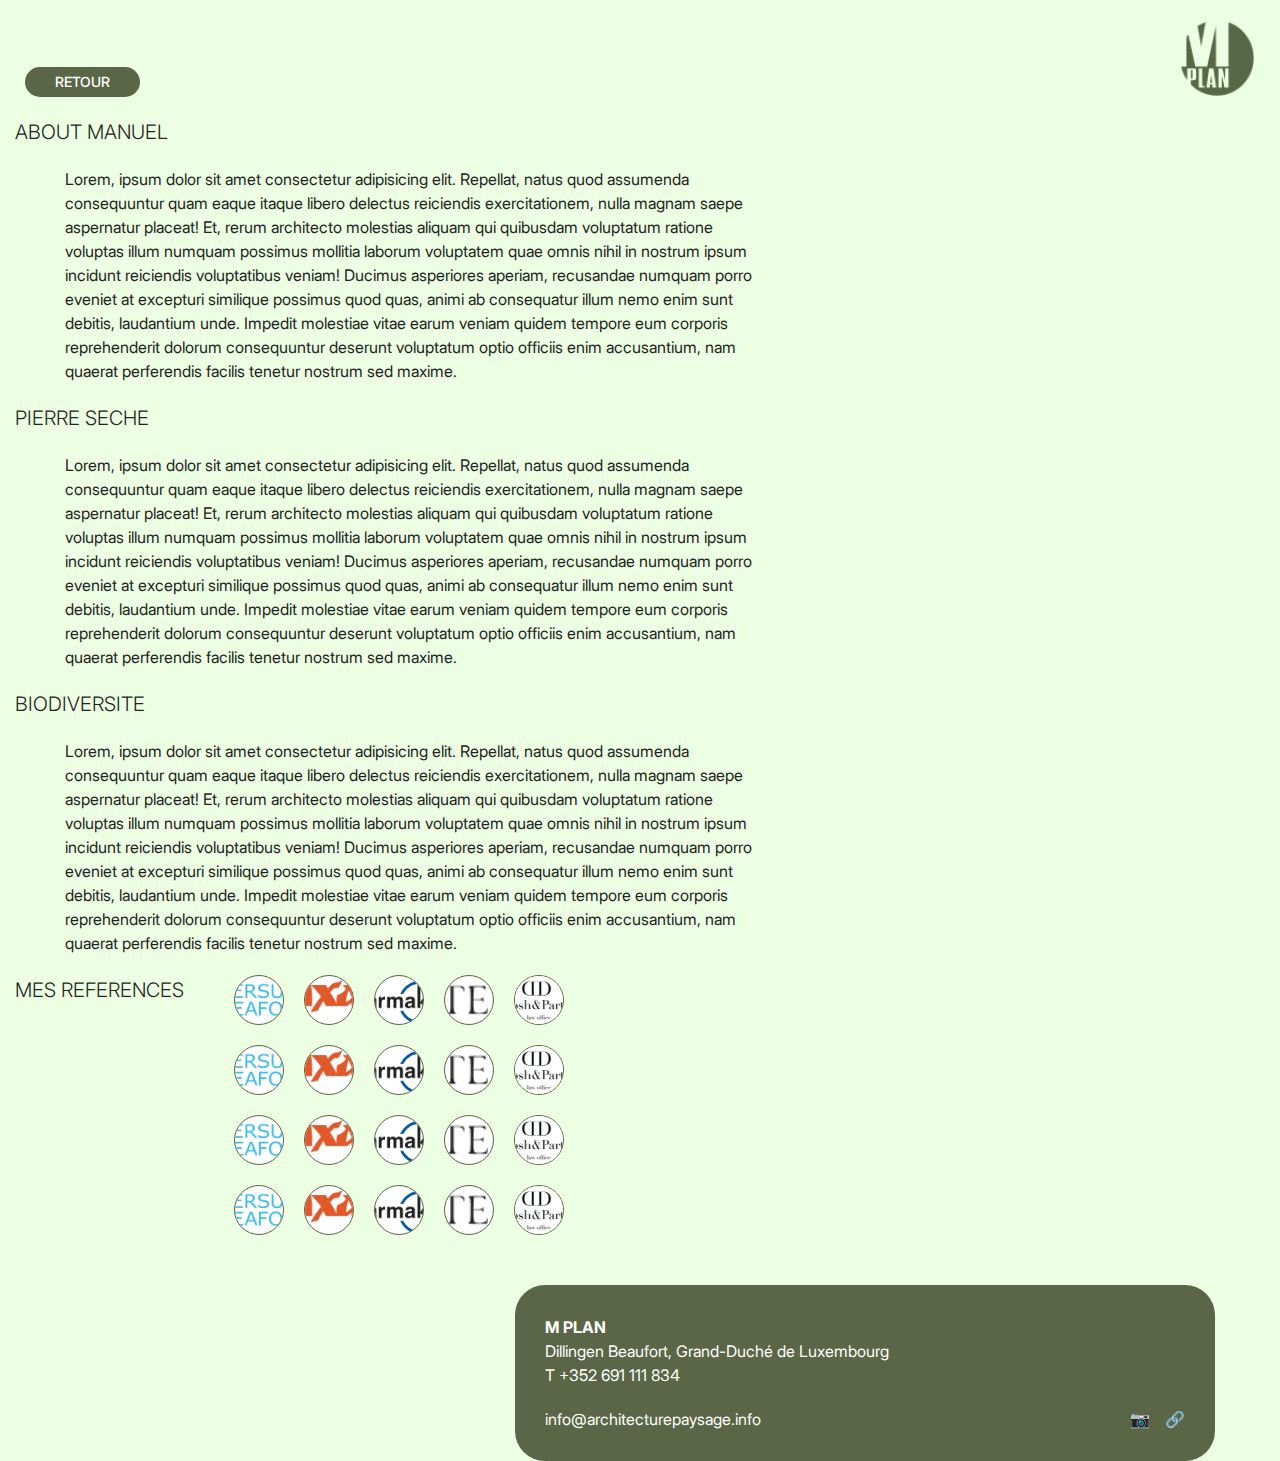
==== about.html @ 2bc6e687 "2" ====
<!doctype html><html lang="en"><head><meta charset="UTF-8"/><meta name="viewport" content="width=device-width,initial-scale=1"/><title>Digital Marketing Agency seoXpert</title><script defer="defer" src="bundle.js"></script><link href="styles.css" rel="stylesheet"></head><body><header class="header"><div class="header__container"><a class="header__main-btn" href="index.html">RETOUR</a><nav class="header-main"><a class="logo" href="index.html"><img class="logo__img lazy-img" src="9e7a9cd1c1fe7a6cdab0.png" alt="logo main" onload='this.classList.add("loaded")'/></a></nav></div></header><main><section class="about"><div class="container"><div class="about__wrapper"><ul class="about__list"><li class="about__list-item"><h2 class="about__title">About Manuel</h2><p class="about__text">Lorem, ipsum dolor sit amet consectetur adipisicing elit. Repellat, natus quod assumenda consequuntur quam eaque itaque libero delectus reiciendis exercitationem, nulla magnam saepe aspernatur placeat! Et, rerum architecto molestias aliquam qui quibusdam voluptatum ratione voluptas illum numquam possimus mollitia laborum voluptatem quae omnis nihil in nostrum ipsum incidunt reiciendis voluptatibus veniam! Ducimus asperiores aperiam, recusandae numquam porro eveniet at excepturi similique possimus quod quas, animi ab consequatur illum nemo enim sunt debitis, laudantium unde. Impedit molestiae vitae earum veniam quidem tempore eum corporis reprehenderit dolorum consequuntur deserunt voluptatum optio officiis enim accusantium, nam quaerat perferendis facilis tenetur nostrum sed maxime.</p></li><li class="about__list-item"><h2 class="about__title">PIERRE SECHE</h2><p class="about__text">Lorem, ipsum dolor sit amet consectetur adipisicing elit. Repellat, natus quod assumenda consequuntur quam eaque itaque libero delectus reiciendis exercitationem, nulla magnam saepe aspernatur placeat! Et, rerum architecto molestias aliquam qui quibusdam voluptatum ratione voluptas illum numquam possimus mollitia laborum voluptatem quae omnis nihil in nostrum ipsum incidunt reiciendis voluptatibus veniam! Ducimus asperiores aperiam, recusandae numquam porro eveniet at excepturi similique possimus quod quas, animi ab consequatur illum nemo enim sunt debitis, laudantium unde. Impedit molestiae vitae earum veniam quidem tempore eum corporis reprehenderit dolorum consequuntur deserunt voluptatum optio officiis enim accusantium, nam quaerat perferendis facilis tenetur nostrum sed maxime.</p></li><li class="about__list-item"><h2 class="about__title">BIODIVERSITE</h2><p class="about__text">Lorem, ipsum dolor sit amet consectetur adipisicing elit. Repellat, natus quod assumenda consequuntur quam eaque itaque libero delectus reiciendis exercitationem, nulla magnam saepe aspernatur placeat! Et, rerum architecto molestias aliquam qui quibusdam voluptatum ratione voluptas illum numquam possimus mollitia laborum voluptatem quae omnis nihil in nostrum ipsum incidunt reiciendis voluptatibus veniam! Ducimus asperiores aperiam, recusandae numquam porro eveniet at excepturi similique possimus quod quas, animi ab consequatur illum nemo enim sunt debitis, laudantium unde. Impedit molestiae vitae earum veniam quidem tempore eum corporis reprehenderit dolorum consequuntur deserunt voluptatum optio officiis enim accusantium, nam quaerat perferendis facilis tenetur nostrum sed maxime.</p></li><li class="about__list-item about__list-item--custom"><h2 class="about__title">Mes REFERENCES</h2><ul class="about__ref-list"><li class="about__ref-item"><a class="about__ref-link" href="#"><img class="about__ref-img" src="545bece63ac65560639d.webp" alt="logo"/></a></li><li class="about__ref-item"><a class="about__ref-link" href="#"><img class="about__ref-img" src="d03b32657acc99d88a1b.webp" alt="logo"/></a></li><li class="about__ref-item"><a class="about__ref-link" href="#"><img class="about__ref-img" src="972ee63d9bf884df0ebb.webp" alt="logo"/></a></li><li class="about__ref-item"><a class="about__ref-link" href="#"><img class="about__ref-img" src="591f6bc7dd138b8aa5ad.webp" alt="logo"/></a></li><li class="about__ref-item"><a class="about__ref-link" href="#"><img class="about__ref-img" src="e2f55192cf59f43eb8de.webp" alt="logo"/></a></li><li class="about__ref-item"><a class="about__ref-link" href="#"><img class="about__ref-img" src="545bece63ac65560639d.webp" alt="logo"/></a></li><li class="about__ref-item"><a class="about__ref-link" href="#"><img class="about__ref-img" src="d03b32657acc99d88a1b.webp" alt="logo"/></a></li><li class="about__ref-item"><a class="about__ref-link" href="#"><img class="about__ref-img" src="972ee63d9bf884df0ebb.webp" alt="logo"/></a></li><li class="about__ref-item"><a class="about__ref-link" href="#"><img class="about__ref-img" src="591f6bc7dd138b8aa5ad.webp" alt="logo"/></a></li><li class="about__ref-item"><a class="about__ref-link" href="#"><img class="about__ref-img" src="e2f55192cf59f43eb8de.webp" alt="logo"/></a></li><li class="about__ref-item"><a class="about__ref-link" href="#"><img class="about__ref-img" src="545bece63ac65560639d.webp" alt="logo"/></a></li><li class="about__ref-item"><a class="about__ref-link" href="#"><img class="about__ref-img" src="d03b32657acc99d88a1b.webp" alt="logo"/></a></li><li class="about__ref-item"><a class="about__ref-link" href="#"><img class="about__ref-img" src="972ee63d9bf884df0ebb.webp" alt="logo"/></a></li><li class="about__ref-item"><a class="about__ref-link" href="#"><img class="about__ref-img" src="591f6bc7dd138b8aa5ad.webp" alt="logo"/></a></li><li class="about__ref-item"><a class="about__ref-link" href="#"><img class="about__ref-img" src="e2f55192cf59f43eb8de.webp" alt="logo"/></a></li><li class="about__ref-item"><a class="about__ref-link" href="#"><img class="about__ref-img" src="545bece63ac65560639d.webp" alt="logo"/></a></li><li class="about__ref-item"><a class="about__ref-link" href="#"><img class="about__ref-img" src="d03b32657acc99d88a1b.webp" alt="logo"/></a></li><li class="about__ref-item"><a class="about__ref-link" href="#"><img class="about__ref-img" src="972ee63d9bf884df0ebb.webp" alt="logo"/></a></li><li class="about__ref-item"><a class="about__ref-link" href="#"><img class="about__ref-img" src="591f6bc7dd138b8aa5ad.webp" alt="logo"/></a></li><li class="about__ref-item"><a class="about__ref-link" href="#"><img class="about__ref-img" src="e2f55192cf59f43eb8de.webp" alt="logo"/></a></li></ul></li></ul><div></div></div></div></section></main><footer class="footer" id="footer"><div class="container"><div class="footer__inner"><div class="footer__container"><div class="footer__info"><strong>M PLAN</strong><br/>Dillingen Beaufort, Grand-Duché de Luxembourg<br/>T +352 691 111 834<br/></div><div class="footer__bottom"><a class="footer__socials-mail" href="mailto:info@architecturepaysage.info">info@architecturepaysage.info</a><div class="footer__socials"><a href="#" target="_blank">&#x1F4F7;</a> <a href="#" target="_blank">&#x1F517;</a></div></div></div></div></div></footer><button id="scrollToTop" class="scroll-top-btn">↑</button></body></html>
---- styles.css ----
@font-face{font-family:"Inter";src:url(1795437a0e3d3d2ba83b.woff2) format("woff2"),url(bc884db9dc6b5b520ba9.woff) format("woff");font-weight:300;font-style:normal;font-display:swap}@font-face{font-family:"Inter";src:url(d062783197f7c0f3075e.woff2) format("woff2"),url(3a61bf4ee62cbae7ac8d.woff) format("woff");font-weight:400;font-style:normal;font-display:swap}@font-face{font-family:"Inter";src:url(37206c4029df2bf6e93e.woff2) format("woff2"),url(2560f5696bba2e4d8eb2.woff) format("woff");font-weight:500;font-style:normal;font-display:swap}@font-face{font-family:"Inter";src:url(5fc4807d0bd98b171100.woff2) format("woff2"),url(d0520e43804cc7306a6a.woff) format("woff");font-weight:600;font-style:normal;font-display:swap}@font-face{font-family:"Inter";src:url(05504fb716e39bee332c.woff2) format("woff2"),url(5d10d29e139b6e0beb6c.woff) format("woff");font-weight:700;font-style:normal;font-display:swap}*{margin:0;padding:0;box-sizing:border-box}button,input,textarea,select{font:inherit}ul,ol{list-style:none}a{text-decoration:none;color:inherit}button,input,textarea,select{outline:none}img{max-width:100%;height:auto;display:block}body{line-height:1.5;-webkit-font-smoothing:antialiased}.header{display:flex;justify-content:center;margin:20px 0;font-weight:500;font-size:20px;line-height:100%;max-width:100vw;z-index:1}.header__container{max-width:100vw;width:100%;margin:0 25px;display:flex;justify-content:space-between;align-items:end}.header__main-btn{background-color:#5a6645;cursor:pointer;border:none;border-radius:15px;padding:5px 30px;height:fit-content;color:#fff;font-size:14px;transition:all .3s}.header__main-btn:hover{background-color:#3a6645}@media(max-width: 1024px){.header{font-size:16px;margin:20px 0}}@media(max-width: 768px){.header{font-size:20px}}.logo{transition:all .3s}.logo:hover{scale:105%}.logo__img{height:77px}@media(max-width: 1024px){.logo__img{height:55px}}.header-main{margin-left:auto;display:flex;justify-content:end}.footer{margin:0 50px}@media(max-width: 1024px){.footer{margin:0 20px}}@media(max-width: 560px){.footer{margin:0}}.footer__inner{width:100%;display:flex;align-items:start;justify-content:end;gap:60px}.footer__logo-main{max-width:80px;border-radius:15px;overflow:hidden}.footer__container{background-color:#5a6645;color:#fff;padding:30px;border-radius:30px;width:100%;max-width:700px;margin-top:50px;display:flex;justify-content:space-between;flex-direction:column;gap:20px}.footer__socials{display:flex;gap:15px}.footer__bottom{display:flex;justify-content:space-between;align-items:center}.footer__socials-mail{color:#fff;transition:all .3s}.footer__socials-mail:hover{color:#fff200}.footer__socials-mail:active{color:rgba(123,93,214,.5647058824)}.hero{position:relative;flex-grow:1;min-height:calc(100dvh - 414px)}.hero__img-wrapper{cursor:pointer;display:flex;max-width:500px;border-radius:25px;overflow:hidden;position:relative}.hero__img-wrapper::after{content:"";position:absolute;width:100%;height:100%;top:0;left:0;opacity:.2;background-color:#5aaf4a;pointer-events:none;transition:all .3s}.hero__img-wrapper--1::after{background-color:red}.hero__img-wrapper--2::after{background-color:blue}.hero__img-wrapper--3::after{background-color:violet}.hero__img-wrapper--4::after{background-color:#ff0}.hero__img-wrapper--5::after{background-color:coral}.hero__img-wrapper--6::after{background-color:blue}.hero__img-wrapper--7::after{background-color:#ff0}.hero__img-wrapper:hover::after{opacity:0}.hero__card-item{display:flex;align-items:center;gap:20px;transition:opacity .3s ease,transform .3s ease}.hero__card-item-visible{z-index:1;opacity:1;transform:scale(1);display:flex;margin-bottom:20px}.hero__card-item-hidden{z-index:-1;opacity:0;height:0;transform:scale(0);pointer-events:none;margin-bottom:0}.hero__card-item--1{margin-left:10%}.hero__card-item--2{margin-left:0}.hero__card-item--3{margin-left:20%}.hero__card-item--4{margin-left:25%}.hero__card-item--5{margin-left:10%}.hero__card-item--6{margin-left:0}.hero__card-item--7{margin-left:20%}.hero__cards-wrapper{width:100%}.hero__cards-img{object-fit:cover;width:100%;height:100%}.hero__main-title{font-weight:400;margin-bottom:50px;font-size:60px}@media(max-width: 1024px){.hero__main-title{font-size:48px;margin-bottom:30px}}@media(max-width: 768px){.hero__main-title{font-size:36px;margin-bottom:20px}}.hero__filters{padding:20px 0;position:sticky;display:flex;flex-direction:column;gap:15px;top:70vh;margin-top:50px;margin-bottom:0;transform:translateY(-50%);height:fit-content;width:max-content}@media(max-width: 1024px){.hero__filters{position:relative;margin:0;top:0;transform:translateY(0);padding:0}}.hero__filter-list{width:max-content;display:flex;flex-direction:column;gap:10px}.hero__filters-item{font-weight:300}.hero__filters-title{width:max-content;font-weight:300;font-size:14px}.hero__label{width:fit-content;font-size:12px;display:flex;align-items:center;cursor:pointer;transition:all .3s}.hero__label:hover{color:#5aaf4a}.hero__label:hover .hero__radio-btn{position:relative}.hero__label:hover .hero__radio-btn::before{content:"";position:absolute;width:16px;height:16px;background-color:rgba(90,175,74,.1254901961);border-radius:50%}.hero__filters-input{display:none}.hero__filters-input:checked+.hero__radio-btn{position:relative;transition:all .3s}.hero__filters-input:checked+.hero__radio-btn::before{content:"";position:absolute;min-width:16px;width:16px;height:16px;background-color:#5aaf4a;border-radius:50%;transition:all .3s}.hero__radio-btn{min-width:16px;width:16px;height:16px;border:1px solid #5aaf4a;border-radius:50%;display:flex;align-items:center;justify-content:center;margin-right:10px}.hero__container{height:100%;max-width:1400px;padding:0 20px;margin:0 auto}.hero__cards-info{width:max-content;display:flex;flex-direction:column;gap:10px}.hero__params-list{display:flex;flex-direction:column;gap:5px}.hero__cards-title{font-size:28px;font-weight:400}.hero__params-text{font-size:16px;line-height:100%;font-weight:300}.hero__cards{width:100%;display:flex;flex-direction:column}.hero__wrapper{height:100%;position:relative;display:flex;gap:40px}@media(max-width: 1024px){.hero__wrapper{flex-direction:column;gap:30px}}@media(max-width: 768px){.hero__wrapper{gap:20px}}.hero__main-card{position:relative;display:flex;align-items:center;gap:20px;font-size:48px;margin-bottom:20px}.hero__card-decor{display:block;font-size:20px;color:#fff;position:absolute;bottom:20px;left:20px;z-index:2}.hero__bg-box{position:relative;width:100%;max-width:400px;height:300px;background-image:url(1294c235e1b97d21b70c.webp);background-size:cover;background-position:center;background-repeat:no-repeat;background-attachment:fixed;overflow:auto;border-radius:25px}.hero__bg-box::after{position:absolute;content:"";top:0;left:0;width:100%;height:100%;background-color:rgba(90,175,74,.3137254902);transition:all .3s;z-index:0}.hero__bg-box:hover::after{background-color:#adff2f;opacity:.7}.decorative-line{width:100%;height:2px;background:gray;position:absolute;opacity:.2;left:0}.decorative-line--1{top:10%;rotate:7deg}.decorative-line--2{top:20%}.decorative-line--3{top:40%;rotate:5deg}.decorative-line--4{top:50%;rotate:-5deg}.decorative-line--5{top:70%;rotate:-5deg}.decorative-line--6{top:80%;rotate:5deg}.decorative-line--7{top:95%;rotate:5deg}.decorative-line--8{z-index:-1;top:auto;bottom:0;left:80%;height:100%;width:2px}.about__list{display:flex;flex-direction:column;gap:20px}.about__list-item{display:flex;flex-direction:column}.about__list-item--custom{flex-direction:row;gap:50px}@media(max-width: 1024px){.about__list-item--custom{gap:10px}}@media(max-width: 560px){.about__list-item--custom{gap:0;flex-direction:column}}.about__ref-list{display:grid;grid-template-columns:repeat(5, 1fr);gap:20px}@media(max-width: 1024px){.about__ref-list{align-items:center;justify-items:center}}@media(max-width: 560px){.about__ref-list{grid-template-columns:repeat(4, 1fr);gap:10px}}.about__ref-item{overflow:hidden;position:relative;height:50px;width:50px;border-radius:50%;border:1px solid #5a6645;background-color:#fff;transition:all .3s}.about__ref-item::after{position:absolute;content:"";top:0;left:0;width:100%;height:100%;background-color:rgba(0,0,0,0);z-index:1;pointer-events:none;transition:all .3s}.about__ref-item:hover{scale:105%}.about__ref-item:hover::after{background-color:#5a6645;opacity:.5}.about__ref-link{display:flex;justify-content:center;align-items:center;width:100%;height:100%}.about__ref-img{object-fit:cover;width:100%;height:100%}.about__title{font-size:20px;margin-bottom:20px;font-weight:300;text-transform:uppercase}@media(max-width: 1024px){.about__title{margin-bottom:15px;font-size:16px}}@media(max-width: 768px){.about__title{margin-bottom:10px;font-size:14px}}.about__text{margin-left:50px;max-width:700px}@media(max-width: 1024px){.about__text{font-size:14px}}@media(max-width: 768px){.about__text{font-size:12px}}.about__wrapper{display:flex;flex-direction:column;max-width:1000px}.info{position:relative}.info__right{display:flex;flex-direction:column;gap:20px;width:100%}.info__right-img{object-fit:cover;width:100%;height:100%}.info__right-item{position:relative;border-radius:20px;overflow:hidden;height:250px;width:100%}.info__right-item--1{max-width:400px}.info__right-item--2{max-width:380px}.info__right-item--3{max-width:600px}.info__right-item--4{max-width:200px}.info__left{margin-top:100px;display:flex;flex-direction:column;gap:20px;max-width:400px}.info__left-title{font-size:16px;font-weight:500}.info__left-text{font-size:14px;font-weight:300}.info__left-list{display:flex;flex-direction:column;gap:20px}.info__left-item{display:flex;flex-direction:column;gap:20px}.info__list-item{display:flex;flex-direction:column}.info__list-item--custom{flex-direction:row;gap:50px}.info__title{font-size:28px;margin-bottom:20px;font-weight:300;text-transform:uppercase}.info__wrapper{width:100%;display:flex;gap:40px}html,body{height:100%;margin:0;scroll-behavior:smooth}body{position:relative;display:flex;flex-direction:column;min-height:100dvh;height:fit-content;max-width:100vw !important;font-family:"Inter",sans-serif;font-weight:400;background-color:#edffe2;color:#222;overflow-x:hidden}body .line{content:"";position:absolute;top:0;height:100%;right:50%;width:1px;rotate:5deg;background-color:rgba(0,0,0,.1);z-index:-1}body .line--1{right:15%}body .line--2{right:30%;rotate:10deg}body .line--3{right:40%}main{flex-grow:1;display:flex;flex-direction:column}.container{max-width:1396px;width:100%;margin:0 auto;padding:0 15px}.no-scroll{overflow:hidden;height:100vh}.lazy-img{opacity:0;transition:all .5s ease-in-out}.lazy-img.loaded{opacity:1}.scroll-top-btn{z-index:5;position:fixed;bottom:0;right:20px;width:40px;height:40px;background:rgba(0,0,0,0);color:#5a6645;border:none;border-radius:50%;font-size:24px;cursor:pointer;opacity:0;visibility:hidden;transition:all .3s}.scroll-top-btn.show{opacity:1;visibility:visible;transform:scale(1)}.scroll-top-btn:hover{background:#5a6645;color:#edffe2}
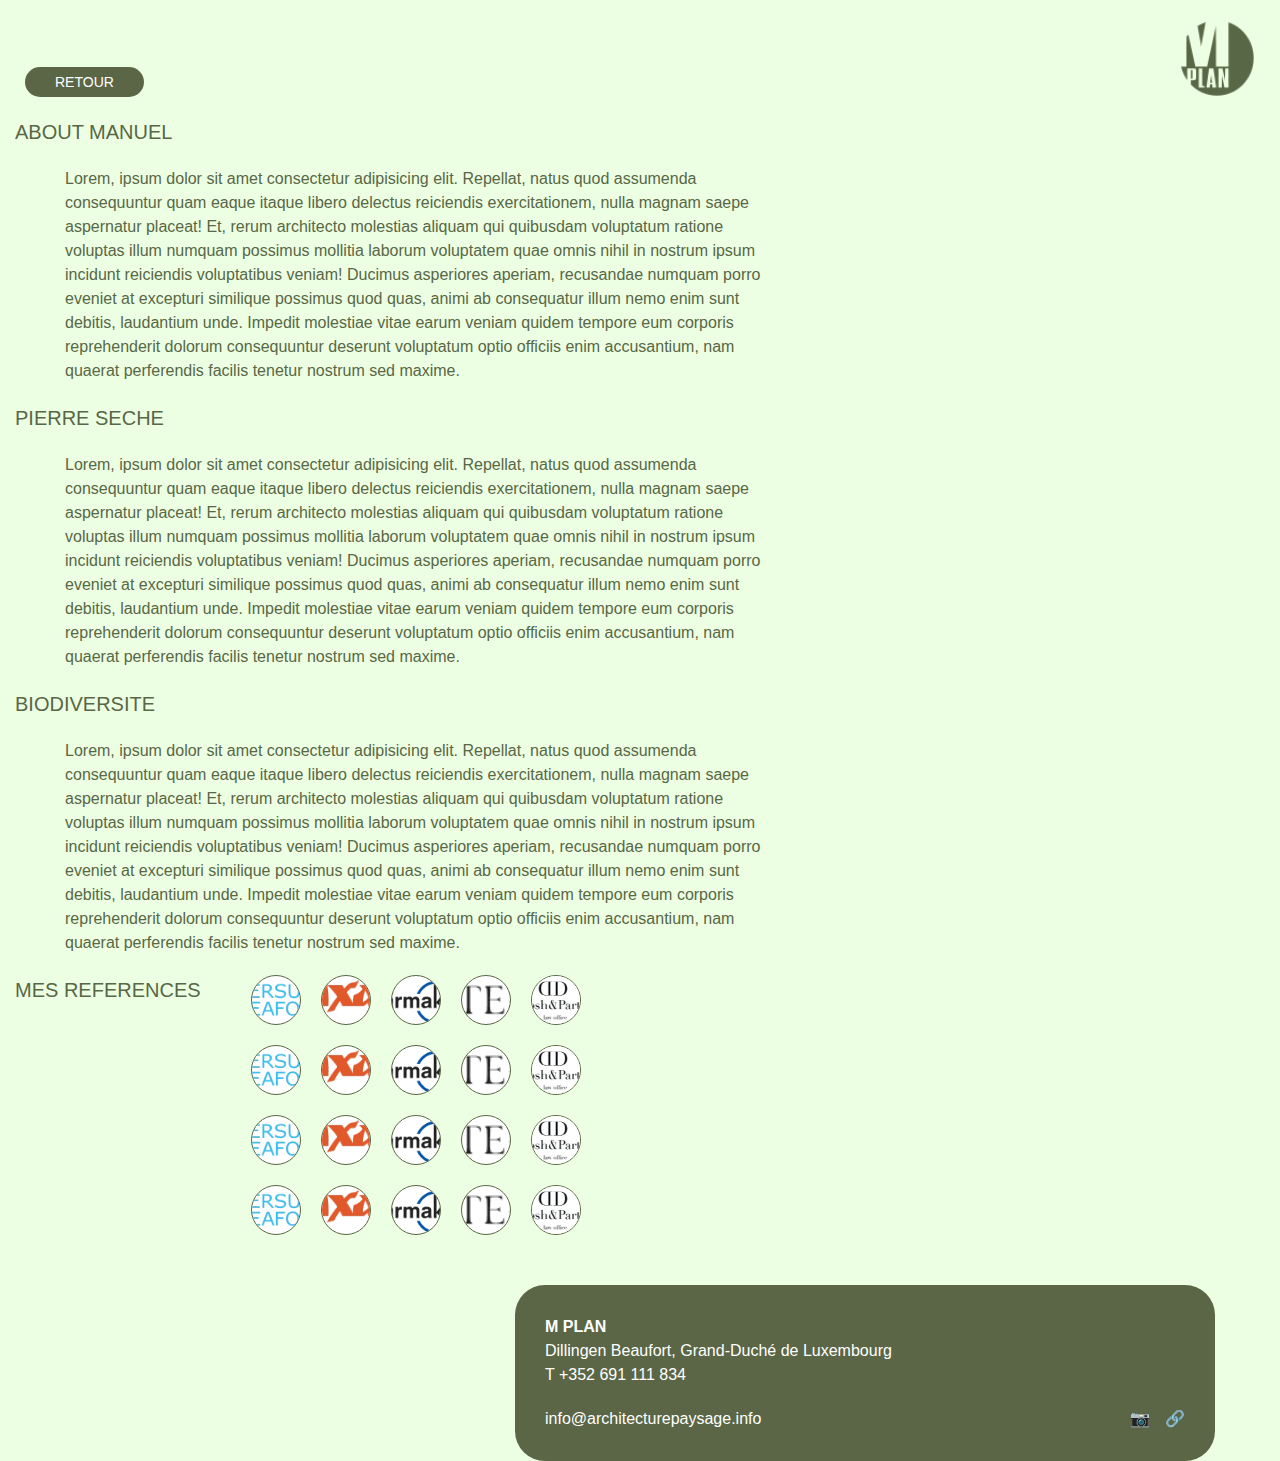
==== commit 79540a36: "Add files via upload" ====
--- a/about.html
+++ b/about.html
@@ -1 +1 @@
-<!doctype html><html lang="en"><head><meta charset="UTF-8"/><meta name="viewport" content="width=device-width,initial-scale=1"/><title>Digital Marketing Agency seoXpert</title><script defer="defer" src="bundle.js"></script><link href="styles.css" rel="stylesheet"></head><body><header class="header"><div class="header__container"><a class="header__main-btn" href="index.html">RETOUR</a><nav class="header-main"><a class="logo" href="index.html"><img class="logo__img lazy-img" src="9e7a9cd1c1fe7a6cdab0.png" alt="logo main" onload='this.classList.add("loaded")'/></a></nav></div></header><main><section class="about"><div class="container"><div class="about__wrapper"><ul class="about__list"><li class="about__list-item"><h2 class="about__title">About Manuel</h2><p class="about__text">Lorem, ipsum dolor sit amet consectetur adipisicing elit. Repellat, natus quod assumenda consequuntur quam eaque itaque libero delectus reiciendis exercitationem, nulla magnam saepe aspernatur placeat! Et, rerum architecto molestias aliquam qui quibusdam voluptatum ratione voluptas illum numquam possimus mollitia laborum voluptatem quae omnis nihil in nostrum ipsum incidunt reiciendis voluptatibus veniam! Ducimus asperiores aperiam, recusandae numquam porro eveniet at excepturi similique possimus quod quas, animi ab consequatur illum nemo enim sunt debitis, laudantium unde. Impedit molestiae vitae earum veniam quidem tempore eum corporis reprehenderit dolorum consequuntur deserunt voluptatum optio officiis enim accusantium, nam quaerat perferendis facilis tenetur nostrum sed maxime.</p></li><li class="about__list-item"><h2 class="about__title">PIERRE SECHE</h2><p class="about__text">Lorem, ipsum dolor sit amet consectetur adipisicing elit. Repellat, natus quod assumenda consequuntur quam eaque itaque libero delectus reiciendis exercitationem, nulla magnam saepe aspernatur placeat! Et, rerum architecto molestias aliquam qui quibusdam voluptatum ratione voluptas illum numquam possimus mollitia laborum voluptatem quae omnis nihil in nostrum ipsum incidunt reiciendis voluptatibus veniam! Ducimus asperiores aperiam, recusandae numquam porro eveniet at excepturi similique possimus quod quas, animi ab consequatur illum nemo enim sunt debitis, laudantium unde. Impedit molestiae vitae earum veniam quidem tempore eum corporis reprehenderit dolorum consequuntur deserunt voluptatum optio officiis enim accusantium, nam quaerat perferendis facilis tenetur nostrum sed maxime.</p></li><li class="about__list-item"><h2 class="about__title">BIODIVERSITE</h2><p class="about__text">Lorem, ipsum dolor sit amet consectetur adipisicing elit. Repellat, natus quod assumenda consequuntur quam eaque itaque libero delectus reiciendis exercitationem, nulla magnam saepe aspernatur placeat! Et, rerum architecto molestias aliquam qui quibusdam voluptatum ratione voluptas illum numquam possimus mollitia laborum voluptatem quae omnis nihil in nostrum ipsum incidunt reiciendis voluptatibus veniam! Ducimus asperiores aperiam, recusandae numquam porro eveniet at excepturi similique possimus quod quas, animi ab consequatur illum nemo enim sunt debitis, laudantium unde. Impedit molestiae vitae earum veniam quidem tempore eum corporis reprehenderit dolorum consequuntur deserunt voluptatum optio officiis enim accusantium, nam quaerat perferendis facilis tenetur nostrum sed maxime.</p></li><li class="about__list-item about__list-item--custom"><h2 class="about__title">Mes REFERENCES</h2><ul class="about__ref-list"><li class="about__ref-item"><a class="about__ref-link" href="#"><img class="about__ref-img" src="545bece63ac65560639d.webp" alt="logo"/></a></li><li class="about__ref-item"><a class="about__ref-link" href="#"><img class="about__ref-img" src="d03b32657acc99d88a1b.webp" alt="logo"/></a></li><li class="about__ref-item"><a class="about__ref-link" href="#"><img class="about__ref-img" src="972ee63d9bf884df0ebb.webp" alt="logo"/></a></li><li class="about__ref-item"><a class="about__ref-link" href="#"><img class="about__ref-img" src="591f6bc7dd138b8aa5ad.webp" alt="logo"/></a></li><li class="about__ref-item"><a class="about__ref-link" href="#"><img class="about__ref-img" src="e2f55192cf59f43eb8de.webp" alt="logo"/></a></li><li class="about__ref-item"><a class="about__ref-link" href="#"><img class="about__ref-img" src="545bece63ac65560639d.webp" alt="logo"/></a></li><li class="about__ref-item"><a class="about__ref-link" href="#"><img class="about__ref-img" src="d03b32657acc99d88a1b.webp" alt="logo"/></a></li><li class="about__ref-item"><a class="about__ref-link" href="#"><img class="about__ref-img" src="972ee63d9bf884df0ebb.webp" alt="logo"/></a></li><li class="about__ref-item"><a class="about__ref-link" href="#"><img class="about__ref-img" src="591f6bc7dd138b8aa5ad.webp" alt="logo"/></a></li><li class="about__ref-item"><a class="about__ref-link" href="#"><img class="about__ref-img" src="e2f55192cf59f43eb8de.webp" alt="logo"/></a></li><li class="about__ref-item"><a class="about__ref-link" href="#"><img class="about__ref-img" src="545bece63ac65560639d.webp" alt="logo"/></a></li><li class="about__ref-item"><a class="about__ref-link" href="#"><img class="about__ref-img" src="d03b32657acc99d88a1b.webp" alt="logo"/></a></li><li class="about__ref-item"><a class="about__ref-link" href="#"><img class="about__ref-img" src="972ee63d9bf884df0ebb.webp" alt="logo"/></a></li><li class="about__ref-item"><a class="about__ref-link" href="#"><img class="about__ref-img" src="591f6bc7dd138b8aa5ad.webp" alt="logo"/></a></li><li class="about__ref-item"><a class="about__ref-link" href="#"><img class="about__ref-img" src="e2f55192cf59f43eb8de.webp" alt="logo"/></a></li><li class="about__ref-item"><a class="about__ref-link" href="#"><img class="about__ref-img" src="545bece63ac65560639d.webp" alt="logo"/></a></li><li class="about__ref-item"><a class="about__ref-link" href="#"><img class="about__ref-img" src="d03b32657acc99d88a1b.webp" alt="logo"/></a></li><li class="about__ref-item"><a class="about__ref-link" href="#"><img class="about__ref-img" src="972ee63d9bf884df0ebb.webp" alt="logo"/></a></li><li class="about__ref-item"><a class="about__ref-link" href="#"><img class="about__ref-img" src="591f6bc7dd138b8aa5ad.webp" alt="logo"/></a></li><li class="about__ref-item"><a class="about__ref-link" href="#"><img class="about__ref-img" src="e2f55192cf59f43eb8de.webp" alt="logo"/></a></li></ul></li></ul><div></div></div></div></section></main><footer class="footer" id="footer"><div class="container"><div class="footer__inner"><div class="footer__container"><div class="footer__info"><strong>M PLAN</strong><br/>Dillingen Beaufort, Grand-Duché de Luxembourg<br/>T +352 691 111 834<br/></div><div class="footer__bottom"><a class="footer__socials-mail" href="mailto:info@architecturepaysage.info">info@architecturepaysage.info</a><div class="footer__socials"><a href="#" target="_blank">&#x1F4F7;</a> <a href="#" target="_blank">&#x1F517;</a></div></div></div></div></div></footer><button id="scrollToTop" class="scroll-top-btn">↑</button></body></html>+<!doctype html><html lang="en"><head><meta charset="UTF-8"/><meta name="viewport" content="width=device-width,initial-scale=1"/><title>MPLAN Title</title><script defer="defer" src="bundle.js"></script><link href="styles.css" rel="stylesheet"></head><body><header class="header"><div class="header__container"><a class="header__main-btn" href="index.html">RETOUR</a><nav class="header-main"><a class="logo" href="index.html"><img class="logo__img lazy-img" src="9e7a9cd1c1fe7a6cdab0.png" alt="logo main" onload='this.classList.add("loaded")'/></a></nav></div></header><main><section class="about"><div class="container"><div class="about__wrapper"><ul class="about__list"><li class="about__list-item"><h2 class="about__title">About Manuel</h2><p class="about__text">Lorem, ipsum dolor sit amet consectetur adipisicing elit. Repellat, natus quod assumenda consequuntur quam eaque itaque libero delectus reiciendis exercitationem, nulla magnam saepe aspernatur placeat! Et, rerum architecto molestias aliquam qui quibusdam voluptatum ratione voluptas illum numquam possimus mollitia laborum voluptatem quae omnis nihil in nostrum ipsum incidunt reiciendis voluptatibus veniam! Ducimus asperiores aperiam, recusandae numquam porro eveniet at excepturi similique possimus quod quas, animi ab consequatur illum nemo enim sunt debitis, laudantium unde. Impedit molestiae vitae earum veniam quidem tempore eum corporis reprehenderit dolorum consequuntur deserunt voluptatum optio officiis enim accusantium, nam quaerat perferendis facilis tenetur nostrum sed maxime.</p></li><li class="about__list-item"><h2 class="about__title">PIERRE SECHE</h2><p class="about__text">Lorem, ipsum dolor sit amet consectetur adipisicing elit. Repellat, natus quod assumenda consequuntur quam eaque itaque libero delectus reiciendis exercitationem, nulla magnam saepe aspernatur placeat! Et, rerum architecto molestias aliquam qui quibusdam voluptatum ratione voluptas illum numquam possimus mollitia laborum voluptatem quae omnis nihil in nostrum ipsum incidunt reiciendis voluptatibus veniam! Ducimus asperiores aperiam, recusandae numquam porro eveniet at excepturi similique possimus quod quas, animi ab consequatur illum nemo enim sunt debitis, laudantium unde. Impedit molestiae vitae earum veniam quidem tempore eum corporis reprehenderit dolorum consequuntur deserunt voluptatum optio officiis enim accusantium, nam quaerat perferendis facilis tenetur nostrum sed maxime.</p></li><li class="about__list-item"><h2 class="about__title">BIODIVERSITE</h2><p class="about__text">Lorem, ipsum dolor sit amet consectetur adipisicing elit. Repellat, natus quod assumenda consequuntur quam eaque itaque libero delectus reiciendis exercitationem, nulla magnam saepe aspernatur placeat! Et, rerum architecto molestias aliquam qui quibusdam voluptatum ratione voluptas illum numquam possimus mollitia laborum voluptatem quae omnis nihil in nostrum ipsum incidunt reiciendis voluptatibus veniam! Ducimus asperiores aperiam, recusandae numquam porro eveniet at excepturi similique possimus quod quas, animi ab consequatur illum nemo enim sunt debitis, laudantium unde. Impedit molestiae vitae earum veniam quidem tempore eum corporis reprehenderit dolorum consequuntur deserunt voluptatum optio officiis enim accusantium, nam quaerat perferendis facilis tenetur nostrum sed maxime.</p></li><li class="about__list-item about__list-item--custom"><h2 class="about__title">Mes REFERENCES</h2><ul class="about__ref-list"><li class="about__ref-item"><a class="about__ref-link" href="#"><img class="about__ref-img" src="545bece63ac65560639d.webp" alt="logo"/></a></li><li class="about__ref-item"><a class="about__ref-link" href="#"><img class="about__ref-img" src="d03b32657acc99d88a1b.webp" alt="logo"/></a></li><li class="about__ref-item"><a class="about__ref-link" href="#"><img class="about__ref-img" src="972ee63d9bf884df0ebb.webp" alt="logo"/></a></li><li class="about__ref-item"><a class="about__ref-link" href="#"><img class="about__ref-img" src="591f6bc7dd138b8aa5ad.webp" alt="logo"/></a></li><li class="about__ref-item"><a class="about__ref-link" href="#"><img class="about__ref-img" src="e2f55192cf59f43eb8de.webp" alt="logo"/></a></li><li class="about__ref-item"><a class="about__ref-link" href="#"><img class="about__ref-img" src="545bece63ac65560639d.webp" alt="logo"/></a></li><li class="about__ref-item"><a class="about__ref-link" href="#"><img class="about__ref-img" src="d03b32657acc99d88a1b.webp" alt="logo"/></a></li><li class="about__ref-item"><a class="about__ref-link" href="#"><img class="about__ref-img" src="972ee63d9bf884df0ebb.webp" alt="logo"/></a></li><li class="about__ref-item"><a class="about__ref-link" href="#"><img class="about__ref-img" src="591f6bc7dd138b8aa5ad.webp" alt="logo"/></a></li><li class="about__ref-item"><a class="about__ref-link" href="#"><img class="about__ref-img" src="e2f55192cf59f43eb8de.webp" alt="logo"/></a></li><li class="about__ref-item"><a class="about__ref-link" href="#"><img class="about__ref-img" src="545bece63ac65560639d.webp" alt="logo"/></a></li><li class="about__ref-item"><a class="about__ref-link" href="#"><img class="about__ref-img" src="d03b32657acc99d88a1b.webp" alt="logo"/></a></li><li class="about__ref-item"><a class="about__ref-link" href="#"><img class="about__ref-img" src="972ee63d9bf884df0ebb.webp" alt="logo"/></a></li><li class="about__ref-item"><a class="about__ref-link" href="#"><img class="about__ref-img" src="591f6bc7dd138b8aa5ad.webp" alt="logo"/></a></li><li class="about__ref-item"><a class="about__ref-link" href="#"><img class="about__ref-img" src="e2f55192cf59f43eb8de.webp" alt="logo"/></a></li><li class="about__ref-item"><a class="about__ref-link" href="#"><img class="about__ref-img" src="545bece63ac65560639d.webp" alt="logo"/></a></li><li class="about__ref-item"><a class="about__ref-link" href="#"><img class="about__ref-img" src="d03b32657acc99d88a1b.webp" alt="logo"/></a></li><li class="about__ref-item"><a class="about__ref-link" href="#"><img class="about__ref-img" src="972ee63d9bf884df0ebb.webp" alt="logo"/></a></li><li class="about__ref-item"><a class="about__ref-link" href="#"><img class="about__ref-img" src="591f6bc7dd138b8aa5ad.webp" alt="logo"/></a></li><li class="about__ref-item"><a class="about__ref-link" href="#"><img class="about__ref-img" src="e2f55192cf59f43eb8de.webp" alt="logo"/></a></li></ul></li></ul><div></div></div></div></section></main><footer class="footer" id="footer"><div class="container"><div class="footer__inner"><div class="footer__container"><div class="footer__info"><strong>M PLAN</strong><br/>Dillingen Beaufort, Grand-Duché de Luxembourg<br/>T +352 691 111 834<br/></div><div class="footer__bottom"><a class="footer__socials-mail" href="mailto:info@architecturepaysage.info">info@architecturepaysage.info</a><div class="footer__socials"><a href="#" target="_blank">&#x1F4F7;</a> <a href="#" target="_blank">&#x1F517;</a></div></div></div></div></div></footer><button id="scrollToTop" class="scroll-top-btn">↑</button></body></html>--- a/styles.css
+++ b/styles.css
@@ -1 +1 @@
-@font-face{font-family:"Inter";src:url(1795437a0e3d3d2ba83b.woff2) format("woff2"),url(bc884db9dc6b5b520ba9.woff) format("woff");font-weight:300;font-style:normal;font-display:swap}@font-face{font-family:"Inter";src:url(d062783197f7c0f3075e.woff2) format("woff2"),url(3a61bf4ee62cbae7ac8d.woff) format("woff");font-weight:400;font-style:normal;font-display:swap}@font-face{font-family:"Inter";src:url(37206c4029df2bf6e93e.woff2) format("woff2"),url(2560f5696bba2e4d8eb2.woff) format("woff");font-weight:500;font-style:normal;font-display:swap}@font-face{font-family:"Inter";src:url(5fc4807d0bd98b171100.woff2) format("woff2"),url(d0520e43804cc7306a6a.woff) format("woff");font-weight:600;font-style:normal;font-display:swap}@font-face{font-family:"Inter";src:url(05504fb716e39bee332c.woff2) format("woff2"),url(5d10d29e139b6e0beb6c.woff) format("woff");font-weight:700;font-style:normal;font-display:swap}*{margin:0;padding:0;box-sizing:border-box}button,input,textarea,select{font:inherit}ul,ol{list-style:none}a{text-decoration:none;color:inherit}button,input,textarea,select{outline:none}img{max-width:100%;height:auto;display:block}body{line-height:1.5;-webkit-font-smoothing:antialiased}.header{display:flex;justify-content:center;margin:20px 0;font-weight:500;font-size:20px;line-height:100%;max-width:100vw;z-index:1}.header__container{max-width:100vw;width:100%;margin:0 25px;display:flex;justify-content:space-between;align-items:end}.header__main-btn{background-color:#5a6645;cursor:pointer;border:none;border-radius:15px;padding:5px 30px;height:fit-content;color:#fff;font-size:14px;transition:all .3s}.header__main-btn:hover{background-color:#3a6645}@media(max-width: 1024px){.header{font-size:16px;margin:20px 0}}@media(max-width: 768px){.header{font-size:20px}}.logo{transition:all .3s}.logo:hover{scale:105%}.logo__img{height:77px}@media(max-width: 1024px){.logo__img{height:55px}}.header-main{margin-left:auto;display:flex;justify-content:end}.footer{margin:0 50px}@media(max-width: 1024px){.footer{margin:0 20px}}@media(max-width: 560px){.footer{margin:0}}.footer__inner{width:100%;display:flex;align-items:start;justify-content:end;gap:60px}.footer__logo-main{max-width:80px;border-radius:15px;overflow:hidden}.footer__container{background-color:#5a6645;color:#fff;padding:30px;border-radius:30px;width:100%;max-width:700px;margin-top:50px;display:flex;justify-content:space-between;flex-direction:column;gap:20px}.footer__socials{display:flex;gap:15px}.footer__bottom{display:flex;justify-content:space-between;align-items:center}.footer__socials-mail{color:#fff;transition:all .3s}.footer__socials-mail:hover{color:#fff200}.footer__socials-mail:active{color:rgba(123,93,214,.5647058824)}.hero{position:relative;flex-grow:1;min-height:calc(100dvh - 414px)}.hero__img-wrapper{cursor:pointer;display:flex;max-width:500px;border-radius:25px;overflow:hidden;position:relative}.hero__img-wrapper::after{content:"";position:absolute;width:100%;height:100%;top:0;left:0;opacity:.2;background-color:#5aaf4a;pointer-events:none;transition:all .3s}.hero__img-wrapper--1::after{background-color:red}.hero__img-wrapper--2::after{background-color:blue}.hero__img-wrapper--3::after{background-color:violet}.hero__img-wrapper--4::after{background-color:#ff0}.hero__img-wrapper--5::after{background-color:coral}.hero__img-wrapper--6::after{background-color:blue}.hero__img-wrapper--7::after{background-color:#ff0}.hero__img-wrapper:hover::after{opacity:0}.hero__card-item{display:flex;align-items:center;gap:20px;transition:opacity .3s ease,transform .3s ease}.hero__card-item-visible{z-index:1;opacity:1;transform:scale(1);display:flex;margin-bottom:20px}.hero__card-item-hidden{z-index:-1;opacity:0;height:0;transform:scale(0);pointer-events:none;margin-bottom:0}.hero__card-item--1{margin-left:10%}.hero__card-item--2{margin-left:0}.hero__card-item--3{margin-left:20%}.hero__card-item--4{margin-left:25%}.hero__card-item--5{margin-left:10%}.hero__card-item--6{margin-left:0}.hero__card-item--7{margin-left:20%}.hero__cards-wrapper{width:100%}.hero__cards-img{object-fit:cover;width:100%;height:100%}.hero__main-title{font-weight:400;margin-bottom:50px;font-size:60px}@media(max-width: 1024px){.hero__main-title{font-size:48px;margin-bottom:30px}}@media(max-width: 768px){.hero__main-title{font-size:36px;margin-bottom:20px}}.hero__filters{padding:20px 0;position:sticky;display:flex;flex-direction:column;gap:15px;top:70vh;margin-top:50px;margin-bottom:0;transform:translateY(-50%);height:fit-content;width:max-content}@media(max-width: 1024px){.hero__filters{position:relative;margin:0;top:0;transform:translateY(0);padding:0}}.hero__filter-list{width:max-content;display:flex;flex-direction:column;gap:10px}.hero__filters-item{font-weight:300}.hero__filters-title{width:max-content;font-weight:300;font-size:14px}.hero__label{width:fit-content;font-size:12px;display:flex;align-items:center;cursor:pointer;transition:all .3s}.hero__label:hover{color:#5aaf4a}.hero__label:hover .hero__radio-btn{position:relative}.hero__label:hover .hero__radio-btn::before{content:"";position:absolute;width:16px;height:16px;background-color:rgba(90,175,74,.1254901961);border-radius:50%}.hero__filters-input{display:none}.hero__filters-input:checked+.hero__radio-btn{position:relative;transition:all .3s}.hero__filters-input:checked+.hero__radio-btn::before{content:"";position:absolute;min-width:16px;width:16px;height:16px;background-color:#5aaf4a;border-radius:50%;transition:all .3s}.hero__radio-btn{min-width:16px;width:16px;height:16px;border:1px solid #5aaf4a;border-radius:50%;display:flex;align-items:center;justify-content:center;margin-right:10px}.hero__container{height:100%;max-width:1400px;padding:0 20px;margin:0 auto}.hero__cards-info{width:max-content;display:flex;flex-direction:column;gap:10px}.hero__params-list{display:flex;flex-direction:column;gap:5px}.hero__cards-title{font-size:28px;font-weight:400}.hero__params-text{font-size:16px;line-height:100%;font-weight:300}.hero__cards{width:100%;display:flex;flex-direction:column}.hero__wrapper{height:100%;position:relative;display:flex;gap:40px}@media(max-width: 1024px){.hero__wrapper{flex-direction:column;gap:30px}}@media(max-width: 768px){.hero__wrapper{gap:20px}}.hero__main-card{position:relative;display:flex;align-items:center;gap:20px;font-size:48px;margin-bottom:20px}.hero__card-decor{display:block;font-size:20px;color:#fff;position:absolute;bottom:20px;left:20px;z-index:2}.hero__bg-box{position:relative;width:100%;max-width:400px;height:300px;background-image:url(1294c235e1b97d21b70c.webp);background-size:cover;background-position:center;background-repeat:no-repeat;background-attachment:fixed;overflow:auto;border-radius:25px}.hero__bg-box::after{position:absolute;content:"";top:0;left:0;width:100%;height:100%;background-color:rgba(90,175,74,.3137254902);transition:all .3s;z-index:0}.hero__bg-box:hover::after{background-color:#adff2f;opacity:.7}.decorative-line{width:100%;height:2px;background:gray;position:absolute;opacity:.2;left:0}.decorative-line--1{top:10%;rotate:7deg}.decorative-line--2{top:20%}.decorative-line--3{top:40%;rotate:5deg}.decorative-line--4{top:50%;rotate:-5deg}.decorative-line--5{top:70%;rotate:-5deg}.decorative-line--6{top:80%;rotate:5deg}.decorative-line--7{top:95%;rotate:5deg}.decorative-line--8{z-index:-1;top:auto;bottom:0;left:80%;height:100%;width:2px}.about__list{display:flex;flex-direction:column;gap:20px}.about__list-item{display:flex;flex-direction:column}.about__list-item--custom{flex-direction:row;gap:50px}@media(max-width: 1024px){.about__list-item--custom{gap:10px}}@media(max-width: 560px){.about__list-item--custom{gap:0;flex-direction:column}}.about__ref-list{display:grid;grid-template-columns:repeat(5, 1fr);gap:20px}@media(max-width: 1024px){.about__ref-list{align-items:center;justify-items:center}}@media(max-width: 560px){.about__ref-list{grid-template-columns:repeat(4, 1fr);gap:10px}}.about__ref-item{overflow:hidden;position:relative;height:50px;width:50px;border-radius:50%;border:1px solid #5a6645;background-color:#fff;transition:all .3s}.about__ref-item::after{position:absolute;content:"";top:0;left:0;width:100%;height:100%;background-color:rgba(0,0,0,0);z-index:1;pointer-events:none;transition:all .3s}.about__ref-item:hover{scale:105%}.about__ref-item:hover::after{background-color:#5a6645;opacity:.5}.about__ref-link{display:flex;justify-content:center;align-items:center;width:100%;height:100%}.about__ref-img{object-fit:cover;width:100%;height:100%}.about__title{font-size:20px;margin-bottom:20px;font-weight:300;text-transform:uppercase}@media(max-width: 1024px){.about__title{margin-bottom:15px;font-size:16px}}@media(max-width: 768px){.about__title{margin-bottom:10px;font-size:14px}}.about__text{margin-left:50px;max-width:700px}@media(max-width: 1024px){.about__text{font-size:14px}}@media(max-width: 768px){.about__text{font-size:12px}}.about__wrapper{display:flex;flex-direction:column;max-width:1000px}.info{position:relative}.info__right{display:flex;flex-direction:column;gap:20px;width:100%}.info__right-img{object-fit:cover;width:100%;height:100%}.info__right-item{position:relative;border-radius:20px;overflow:hidden;height:250px;width:100%}.info__right-item--1{max-width:400px}.info__right-item--2{max-width:380px}.info__right-item--3{max-width:600px}.info__right-item--4{max-width:200px}.info__left{margin-top:100px;display:flex;flex-direction:column;gap:20px;max-width:400px}.info__left-title{font-size:16px;font-weight:500}.info__left-text{font-size:14px;font-weight:300}.info__left-list{display:flex;flex-direction:column;gap:20px}.info__left-item{display:flex;flex-direction:column;gap:20px}.info__list-item{display:flex;flex-direction:column}.info__list-item--custom{flex-direction:row;gap:50px}.info__title{font-size:28px;margin-bottom:20px;font-weight:300;text-transform:uppercase}.info__wrapper{width:100%;display:flex;gap:40px}html,body{height:100%;margin:0;scroll-behavior:smooth}body{position:relative;display:flex;flex-direction:column;min-height:100dvh;height:fit-content;max-width:100vw !important;font-family:"Inter",sans-serif;font-weight:400;background-color:#edffe2;color:#222;overflow-x:hidden}body .line{content:"";position:absolute;top:0;height:100%;right:50%;width:1px;rotate:5deg;background-color:rgba(0,0,0,.1);z-index:-1}body .line--1{right:15%}body .line--2{right:30%;rotate:10deg}body .line--3{right:40%}main{flex-grow:1;display:flex;flex-direction:column}.container{max-width:1396px;width:100%;margin:0 auto;padding:0 15px}.no-scroll{overflow:hidden;height:100vh}.lazy-img{opacity:0;transition:all .5s ease-in-out}.lazy-img.loaded{opacity:1}.scroll-top-btn{z-index:5;position:fixed;bottom:0;right:20px;width:40px;height:40px;background:rgba(0,0,0,0);color:#5a6645;border:none;border-radius:50%;font-size:24px;cursor:pointer;opacity:0;visibility:hidden;transition:all .3s}.scroll-top-btn.show{opacity:1;visibility:visible;transform:scale(1)}.scroll-top-btn:hover{background:#5a6645;color:#edffe2}
+@font-face{font-family:"Gendy";src:url(501231c12e3b0dc96fa2.woff2) format("woff2"),url(b4cb1d55ab73973c3e60.woff) format("woff");font-weight:300;font-style:normal;font-display:swap}*{margin:0;padding:0;box-sizing:border-box}button,input,textarea,select{font:inherit}ul,ol{list-style:none}a{text-decoration:none;color:inherit}button,input,textarea,select{outline:none}img{max-width:100%;height:auto;display:block}body{line-height:1.5;-webkit-font-smoothing:antialiased}.header{display:flex;justify-content:center;margin:20px 0;font-weight:500;font-size:20px;line-height:100%;max-width:100vw;z-index:1}.header__container{max-width:100vw;width:100%;margin:0 25px;display:flex;justify-content:space-between;align-items:end}.header__main-btn{background-color:#5a6645;cursor:pointer;border:none;border-radius:15px;padding:5px 30px;height:fit-content;color:#fff;font-size:14px;transition:all .3s}.header__main-btn:hover{background-color:#3a6645}@media(max-width: 1024px){.header{font-size:16px;margin:20px 0}}@media(max-width: 768px){.header{font-size:20px}}.logo{transition:all .3s}.logo:hover{scale:105%}.logo__img{height:77px}@media(max-width: 1024px){.logo__img{height:55px}}.header-main{margin-left:auto;display:flex;justify-content:end}.footer{margin:0 50px}@media(max-width: 1024px){.footer{margin:0 20px}}@media(max-width: 560px){.footer{margin:0}}.footer__inner{width:100%;display:flex;align-items:start;justify-content:end;gap:60px}.footer__logo-main{max-width:80px;border-radius:15px;overflow:hidden}.footer__container{background-color:#5a6645;color:#fff;padding:30px;border-radius:30px;width:100%;max-width:700px;margin-top:50px;display:flex;justify-content:space-between;flex-direction:column;gap:20px}.footer__socials{display:flex;gap:15px}.footer__bottom{display:flex;justify-content:space-between;align-items:center}.footer__socials-mail{color:#fff;transition:all .3s}.footer__socials-mail:hover{color:#fff200}.footer__socials-mail:active{color:rgba(123,93,214,.5647058824)}.hero{position:relative;flex-grow:1;min-height:calc(100dvh - 414px)}.hero__img-wrapper{cursor:pointer;display:flex;width:100%;height:350px;border-radius:50px;overflow:hidden;position:relative}.hero__img-wrapper::after{content:"";position:absolute;width:100%;height:100%;top:0;left:0;opacity:.2;background-color:#5aaf4a;pointer-events:none;transition:all .3s}.hero__img-wrapper--1::after{background-color:red}.hero__img-wrapper--2::after{background-color:blue}.hero__img-wrapper--3::after{background-color:violet}.hero__img-wrapper--4::after{background-color:#ff0}.hero__img-wrapper--5::after{background-color:coral}.hero__img-wrapper--6::after{background-color:blue}.hero__img-wrapper--7::after{background-color:#ff0}.hero__img-wrapper:hover::after{opacity:0}.hero__card-item{display:flex;align-items:center;gap:20px;transition:opacity .3s ease,transform .3s ease}.hero__card-item-visible{z-index:1;opacity:1;transform:scale(1);display:flex}.hero__card-item-hidden{z-index:-1;opacity:0;height:0;transform:scale(0);pointer-events:none;margin-bottom:0}.hero__cards-wrapper{width:100%}.hero__cards-img{object-fit:cover;width:100%;height:100%}.hero__decor-uppercase{color:#586746;text-transform:uppercase}.hero__outlined-text{font-size:80px;font-weight:400;line-height:90px;text-transform:uppercase;font-family:Arial,sans-serif;color:rgba(0,0,0,0);-webkit-text-stroke:1px #586746}.hero__main-title{color:#586746;font-weight:400;margin-bottom:40px;font-size:120px;line-height:120%}@media(max-width: 1024px){.hero__main-title{font-size:48px;margin-bottom:30px}}@media(max-width: 768px){.hero__main-title{font-size:36px;margin-bottom:20px}}.hero__filters{padding:20px 0;position:sticky;display:flex;flex-direction:column;gap:15px;top:70vh;margin-top:50px;margin-bottom:0;transform:translateY(-50%);height:fit-content;width:max-content}@media(max-width: 1024px){.hero__filters{position:relative;margin:0;top:0;transform:translateY(0);padding:0}}.hero__filter-list{width:max-content;display:flex;flex-direction:column;gap:20px}.hero__filters-item{font-weight:300}.hero__filters-title{width:max-content;font-weight:300;font-size:13px}.hero__label{width:fit-content;font-size:12px;display:flex;align-items:center;cursor:pointer;transition:all .3s}.hero__label:hover{color:#32f10e}.hero__label:hover .hero__radio-btn{position:relative}.hero__label:hover .hero__radio-btn::before{content:"";position:absolute;width:11px;height:11px;background-color:#32f10e;border-radius:50%}.hero__filters-input{display:none}.hero__filters-input:checked+.hero__radio-btn{position:relative;transition:all .3s}.hero__filters-input:checked+.hero__radio-btn::before{content:"";position:absolute;min-width:11px;width:11px;height:11px;background-color:#5aaf4a;border-radius:50%;transition:all .3s}.hero__radio-btn{min-width:11px;width:11px;height:11px;border:1px solid #586746;border-radius:50%;display:flex;align-items:center;justify-content:center;margin-right:16px;transition:all .3s}.hero__container{height:100%;max-width:1600px;padding:0 20px;margin:0 auto}.hero__cards-info{width:max-content;display:flex;flex-direction:column;gap:5px;max-width:300px;word-break:break-all}.hero__params-list{display:flex;flex-direction:column;gap:5px}.hero__cards-title{font-size:35px;font-weight:400;line-height:47px}.hero__params-text{font-size:16px;line-height:100%;font-weight:300}.hero__cards{width:100%;display:flex;flex-direction:column}.hero__wrapper{height:100%;position:relative;display:flex;gap:40px}@media(max-width: 1024px){.hero__wrapper{flex-direction:column;gap:30px}}@media(max-width: 768px){.hero__wrapper{gap:20px}}.hero__main-card{position:relative;display:flex;align-items:center;gap:50px;font-size:48px}.hero__card-decor{display:block;font-size:40px;font-weight:600;color:#fff;position:absolute;bottom:10%;left:5%;z-index:2}.hero__bg-box{position:relative;width:fit-content;max-width:400px;min-width:200px;width:100%;height:300px;background-image:url(aebf2f334ce7be31b2d0.jpg);background-size:contain;background-position:40%;background-repeat:no-repeat;background-attachment:fixed;overflow:auto;border-radius:25px}@media(max-width: 1024px){.hero__bg-box{background-position:0}}.hero__bg-box::after{position:absolute;content:"";top:0;left:0;width:100%;height:100%;opacity:.36;background-color:#32f10e;transition:all .3s;z-index:0}.hero__bg-box:hover::after{background-color:#32f10e;opacity:.7}.style-1{margin-left:15%}.style-1 .hero__img-wrapper{max-width:690px !important}.style-2{margin-left:0}.style-2 .hero__img-wrapper{max-width:400px !important}.style-3{margin-left:15%}.style-3 .hero__img-wrapper{max-width:400px !important}.style-4{margin-left:35%}.style-4 .hero__img-wrapper{max-width:250px !important}.decorative-line{width:100%;height:2px;background:gray;position:absolute;opacity:.2;left:0}.decorative-line--1{top:10%;rotate:7deg}.decorative-line--2{top:20%}.decorative-line--3{top:40%;rotate:5deg}.decorative-line--4{top:50%;rotate:-5deg}.decorative-line--5{top:70%;rotate:-5deg}.decorative-line--6{top:80%;rotate:5deg}.decorative-line--7{top:95%;rotate:5deg}.decorative-line--8{z-index:-1;top:auto;bottom:0;left:80%;height:100%;width:2px}.about__list{display:flex;flex-direction:column;gap:20px}.about__list-item{display:flex;flex-direction:column}.about__list-item--custom{flex-direction:row;gap:50px}@media(max-width: 1024px){.about__list-item--custom{gap:10px}}@media(max-width: 560px){.about__list-item--custom{gap:0;flex-direction:column}}.about__ref-list{display:grid;grid-template-columns:repeat(5, 1fr);gap:20px}@media(max-width: 1024px){.about__ref-list{align-items:center;justify-items:center}}@media(max-width: 560px){.about__ref-list{grid-template-columns:repeat(4, 1fr);gap:10px}}.about__ref-item{overflow:hidden;position:relative;height:50px;width:50px;border-radius:50%;border:1px solid #5a6645;background-color:#fff;transition:all .3s}.about__ref-item::after{position:absolute;content:"";top:0;left:0;width:100%;height:100%;background-color:rgba(0,0,0,0);z-index:1;pointer-events:none;transition:all .3s}.about__ref-item:hover{scale:105%}.about__ref-item:hover::after{background-color:#5a6645;opacity:.5}.about__ref-link{display:flex;justify-content:center;align-items:center;width:100%;height:100%}.about__ref-img{object-fit:cover;width:100%;height:100%}.about__title{font-size:20px;margin-bottom:20px;font-weight:300;text-transform:uppercase}@media(max-width: 1024px){.about__title{margin-bottom:15px;font-size:16px}}@media(max-width: 768px){.about__title{margin-bottom:10px;font-size:14px}}.about__text{margin-left:50px;max-width:700px}@media(max-width: 1024px){.about__text{font-size:14px}}@media(max-width: 768px){.about__text{font-size:12px}}.about__wrapper{display:flex;flex-direction:column;max-width:1000px}.info{position:relative}.info__right{display:flex;flex-direction:column;gap:20px;width:100%}.info__right-img{object-fit:cover;width:100%;height:100%}.info__right-item{position:relative;border-radius:20px;overflow:hidden;height:250px;width:100%}.info__right-item--1{max-width:400px}.info__right-item--2{max-width:380px}.info__right-item--3{max-width:600px}.info__right-item--4{max-width:200px}.info__left{margin-top:100px;display:flex;flex-direction:column;gap:20px;max-width:400px}.info__left-title{font-size:16px;font-weight:500}.info__left-text{font-size:14px;font-weight:300}.info__left-list{display:flex;flex-direction:column;gap:20px}.info__left-item{display:flex;flex-direction:column;gap:20px}.info__list-item{display:flex;flex-direction:column}.info__list-item--custom{flex-direction:row;gap:50px}.info__title{font-size:28px;margin-bottom:20px;font-weight:300;text-transform:uppercase}.info__wrapper{width:100%;display:flex;gap:40px}html,body{height:100%;margin:0;scroll-behavior:smooth}body{position:relative;display:flex;flex-direction:column;min-height:100dvh;height:fit-content;max-width:100vw !important;font-family:"Inter",sans-serif;font-weight:400;background-color:#edffe2;color:#586746;overflow-x:hidden}body .line{content:"";position:absolute;top:0;height:100%;right:50%;width:1px;rotate:5deg;background-color:rgba(0,0,0,.1);z-index:-1}body .line--1{right:15%}body .line--2{right:30%;rotate:10deg}body .line--3{right:40%}main{flex-grow:1;display:flex;flex-direction:column}.container{max-width:1600px;width:100%;margin:0 auto;padding:0 15px}.no-scroll{overflow:hidden;height:100vh}.lazy-img{opacity:0;transition:all .5s ease-in-out}.lazy-img.loaded{opacity:1}.scroll-top-btn{z-index:5;position:fixed;bottom:0;right:20px;width:40px;height:40px;background:rgba(0,0,0,0);color:#5a6645;border:none;border-radius:50%;font-size:24px;cursor:pointer;opacity:0;visibility:hidden;transition:all .3s}.scroll-top-btn.show{opacity:1;visibility:visible;transform:scale(1)}.scroll-top-btn:hover{background:#5a6645;color:#edffe2}
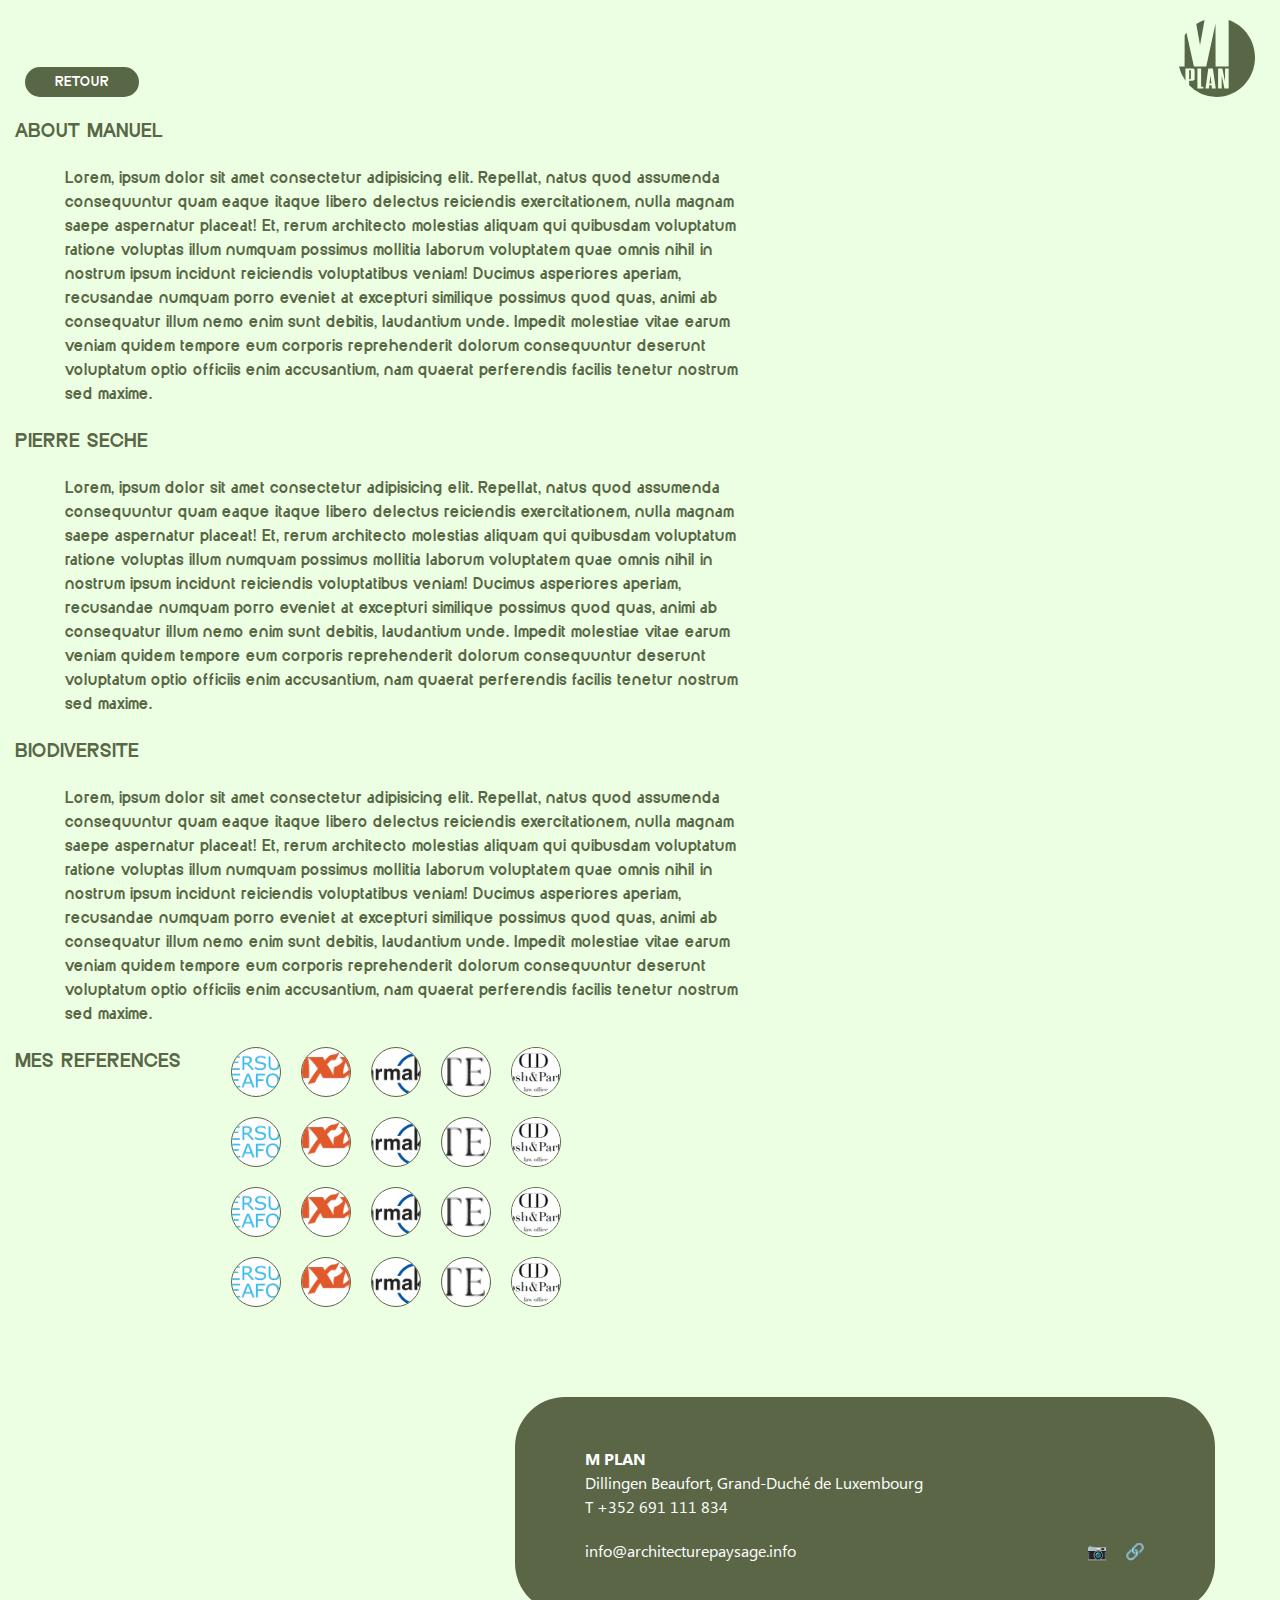
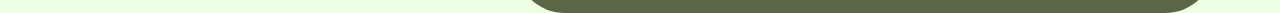
==== commit d387a843: "Add files via upload" ====
--- a/about.html
+++ b/about.html
@@ -1 +1 @@
-<!doctype html><html lang="en"><head><meta charset="UTF-8"/><meta name="viewport" content="width=device-width,initial-scale=1"/><title>MPLAN Title</title><script defer="defer" src="bundle.js"></script><link href="styles.css" rel="stylesheet"></head><body><header class="header"><div class="header__container"><a class="header__main-btn" href="index.html">RETOUR</a><nav class="header-main"><a class="logo" href="index.html"><img class="logo__img lazy-img" src="9e7a9cd1c1fe7a6cdab0.png" alt="logo main" onload='this.classList.add("loaded")'/></a></nav></div></header><main><section class="about"><div class="container"><div class="about__wrapper"><ul class="about__list"><li class="about__list-item"><h2 class="about__title">About Manuel</h2><p class="about__text">Lorem, ipsum dolor sit amet consectetur adipisicing elit. Repellat, natus quod assumenda consequuntur quam eaque itaque libero delectus reiciendis exercitationem, nulla magnam saepe aspernatur placeat! Et, rerum architecto molestias aliquam qui quibusdam voluptatum ratione voluptas illum numquam possimus mollitia laborum voluptatem quae omnis nihil in nostrum ipsum incidunt reiciendis voluptatibus veniam! Ducimus asperiores aperiam, recusandae numquam porro eveniet at excepturi similique possimus quod quas, animi ab consequatur illum nemo enim sunt debitis, laudantium unde. Impedit molestiae vitae earum veniam quidem tempore eum corporis reprehenderit dolorum consequuntur deserunt voluptatum optio officiis enim accusantium, nam quaerat perferendis facilis tenetur nostrum sed maxime.</p></li><li class="about__list-item"><h2 class="about__title">PIERRE SECHE</h2><p class="about__text">Lorem, ipsum dolor sit amet consectetur adipisicing elit. Repellat, natus quod assumenda consequuntur quam eaque itaque libero delectus reiciendis exercitationem, nulla magnam saepe aspernatur placeat! Et, rerum architecto molestias aliquam qui quibusdam voluptatum ratione voluptas illum numquam possimus mollitia laborum voluptatem quae omnis nihil in nostrum ipsum incidunt reiciendis voluptatibus veniam! Ducimus asperiores aperiam, recusandae numquam porro eveniet at excepturi similique possimus quod quas, animi ab consequatur illum nemo enim sunt debitis, laudantium unde. Impedit molestiae vitae earum veniam quidem tempore eum corporis reprehenderit dolorum consequuntur deserunt voluptatum optio officiis enim accusantium, nam quaerat perferendis facilis tenetur nostrum sed maxime.</p></li><li class="about__list-item"><h2 class="about__title">BIODIVERSITE</h2><p class="about__text">Lorem, ipsum dolor sit amet consectetur adipisicing elit. Repellat, natus quod assumenda consequuntur quam eaque itaque libero delectus reiciendis exercitationem, nulla magnam saepe aspernatur placeat! Et, rerum architecto molestias aliquam qui quibusdam voluptatum ratione voluptas illum numquam possimus mollitia laborum voluptatem quae omnis nihil in nostrum ipsum incidunt reiciendis voluptatibus veniam! Ducimus asperiores aperiam, recusandae numquam porro eveniet at excepturi similique possimus quod quas, animi ab consequatur illum nemo enim sunt debitis, laudantium unde. Impedit molestiae vitae earum veniam quidem tempore eum corporis reprehenderit dolorum consequuntur deserunt voluptatum optio officiis enim accusantium, nam quaerat perferendis facilis tenetur nostrum sed maxime.</p></li><li class="about__list-item about__list-item--custom"><h2 class="about__title">Mes REFERENCES</h2><ul class="about__ref-list"><li class="about__ref-item"><a class="about__ref-link" href="#"><img class="about__ref-img" src="545bece63ac65560639d.webp" alt="logo"/></a></li><li class="about__ref-item"><a class="about__ref-link" href="#"><img class="about__ref-img" src="d03b32657acc99d88a1b.webp" alt="logo"/></a></li><li class="about__ref-item"><a class="about__ref-link" href="#"><img class="about__ref-img" src="972ee63d9bf884df0ebb.webp" alt="logo"/></a></li><li class="about__ref-item"><a class="about__ref-link" href="#"><img class="about__ref-img" src="591f6bc7dd138b8aa5ad.webp" alt="logo"/></a></li><li class="about__ref-item"><a class="about__ref-link" href="#"><img class="about__ref-img" src="e2f55192cf59f43eb8de.webp" alt="logo"/></a></li><li class="about__ref-item"><a class="about__ref-link" href="#"><img class="about__ref-img" src="545bece63ac65560639d.webp" alt="logo"/></a></li><li class="about__ref-item"><a class="about__ref-link" href="#"><img class="about__ref-img" src="d03b32657acc99d88a1b.webp" alt="logo"/></a></li><li class="about__ref-item"><a class="about__ref-link" href="#"><img class="about__ref-img" src="972ee63d9bf884df0ebb.webp" alt="logo"/></a></li><li class="about__ref-item"><a class="about__ref-link" href="#"><img class="about__ref-img" src="591f6bc7dd138b8aa5ad.webp" alt="logo"/></a></li><li class="about__ref-item"><a class="about__ref-link" href="#"><img class="about__ref-img" src="e2f55192cf59f43eb8de.webp" alt="logo"/></a></li><li class="about__ref-item"><a class="about__ref-link" href="#"><img class="about__ref-img" src="545bece63ac65560639d.webp" alt="logo"/></a></li><li class="about__ref-item"><a class="about__ref-link" href="#"><img class="about__ref-img" src="d03b32657acc99d88a1b.webp" alt="logo"/></a></li><li class="about__ref-item"><a class="about__ref-link" href="#"><img class="about__ref-img" src="972ee63d9bf884df0ebb.webp" alt="logo"/></a></li><li class="about__ref-item"><a class="about__ref-link" href="#"><img class="about__ref-img" src="591f6bc7dd138b8aa5ad.webp" alt="logo"/></a></li><li class="about__ref-item"><a class="about__ref-link" href="#"><img class="about__ref-img" src="e2f55192cf59f43eb8de.webp" alt="logo"/></a></li><li class="about__ref-item"><a class="about__ref-link" href="#"><img class="about__ref-img" src="545bece63ac65560639d.webp" alt="logo"/></a></li><li class="about__ref-item"><a class="about__ref-link" href="#"><img class="about__ref-img" src="d03b32657acc99d88a1b.webp" alt="logo"/></a></li><li class="about__ref-item"><a class="about__ref-link" href="#"><img class="about__ref-img" src="972ee63d9bf884df0ebb.webp" alt="logo"/></a></li><li class="about__ref-item"><a class="about__ref-link" href="#"><img class="about__ref-img" src="591f6bc7dd138b8aa5ad.webp" alt="logo"/></a></li><li class="about__ref-item"><a class="about__ref-link" href="#"><img class="about__ref-img" src="e2f55192cf59f43eb8de.webp" alt="logo"/></a></li></ul></li></ul><div></div></div></div></section></main><footer class="footer" id="footer"><div class="container"><div class="footer__inner"><div class="footer__container"><div class="footer__info"><strong>M PLAN</strong><br/>Dillingen Beaufort, Grand-Duché de Luxembourg<br/>T +352 691 111 834<br/></div><div class="footer__bottom"><a class="footer__socials-mail" href="mailto:info@architecturepaysage.info">info@architecturepaysage.info</a><div class="footer__socials"><a href="#" target="_blank">&#x1F4F7;</a> <a href="#" target="_blank">&#x1F517;</a></div></div></div></div></div></footer><button id="scrollToTop" class="scroll-top-btn">↑</button></body></html>+<!doctype html><html lang="en"><head><meta charset="UTF-8"/><meta name="viewport" content="width=device-width,initial-scale=1"/><title>MPLAN Title</title><script defer="defer" src="bundle.js"></script><link href="styles.css" rel="stylesheet"></head><body><header class="header"><div class="header__container"><a class="header__main-btn" href="index.html">RETOUR</a><nav class="header-main"><a class="logo" href="index.html"><img class="logo__img lazy-img" src="0e892ab42d6e9b4004b7.svg" alt="logo main" onload='this.classList.add("loaded")'/></a></nav></div></header><main><section class="about"><div class="container"><div class="about__wrapper"><ul class="about__list"><li class="about__list-item"><h2 class="about__title">About Manuel</h2><p class="about__text">Lorem, ipsum dolor sit amet consectetur adipisicing elit. Repellat, natus quod assumenda consequuntur quam eaque itaque libero delectus reiciendis exercitationem, nulla magnam saepe aspernatur placeat! Et, rerum architecto molestias aliquam qui quibusdam voluptatum ratione voluptas illum numquam possimus mollitia laborum voluptatem quae omnis nihil in nostrum ipsum incidunt reiciendis voluptatibus veniam! Ducimus asperiores aperiam, recusandae numquam porro eveniet at excepturi similique possimus quod quas, animi ab consequatur illum nemo enim sunt debitis, laudantium unde. Impedit molestiae vitae earum veniam quidem tempore eum corporis reprehenderit dolorum consequuntur deserunt voluptatum optio officiis enim accusantium, nam quaerat perferendis facilis tenetur nostrum sed maxime.</p></li><li class="about__list-item"><h2 class="about__title">PIERRE SECHE</h2><p class="about__text">Lorem, ipsum dolor sit amet consectetur adipisicing elit. Repellat, natus quod assumenda consequuntur quam eaque itaque libero delectus reiciendis exercitationem, nulla magnam saepe aspernatur placeat! Et, rerum architecto molestias aliquam qui quibusdam voluptatum ratione voluptas illum numquam possimus mollitia laborum voluptatem quae omnis nihil in nostrum ipsum incidunt reiciendis voluptatibus veniam! Ducimus asperiores aperiam, recusandae numquam porro eveniet at excepturi similique possimus quod quas, animi ab consequatur illum nemo enim sunt debitis, laudantium unde. Impedit molestiae vitae earum veniam quidem tempore eum corporis reprehenderit dolorum consequuntur deserunt voluptatum optio officiis enim accusantium, nam quaerat perferendis facilis tenetur nostrum sed maxime.</p></li><li class="about__list-item"><h2 class="about__title">BIODIVERSITE</h2><p class="about__text">Lorem, ipsum dolor sit amet consectetur adipisicing elit. Repellat, natus quod assumenda consequuntur quam eaque itaque libero delectus reiciendis exercitationem, nulla magnam saepe aspernatur placeat! Et, rerum architecto molestias aliquam qui quibusdam voluptatum ratione voluptas illum numquam possimus mollitia laborum voluptatem quae omnis nihil in nostrum ipsum incidunt reiciendis voluptatibus veniam! Ducimus asperiores aperiam, recusandae numquam porro eveniet at excepturi similique possimus quod quas, animi ab consequatur illum nemo enim sunt debitis, laudantium unde. Impedit molestiae vitae earum veniam quidem tempore eum corporis reprehenderit dolorum consequuntur deserunt voluptatum optio officiis enim accusantium, nam quaerat perferendis facilis tenetur nostrum sed maxime.</p></li><li class="about__list-item about__list-item--custom"><h2 class="about__title">Mes REFERENCES</h2><ul class="about__ref-list"><li class="about__ref-item"><a class="about__ref-link" href="#"><img class="about__ref-img" src="545bece63ac65560639d.webp" alt="logo"/></a></li><li class="about__ref-item"><a class="about__ref-link" href="#"><img class="about__ref-img" src="d03b32657acc99d88a1b.webp" alt="logo"/></a></li><li class="about__ref-item"><a class="about__ref-link" href="#"><img class="about__ref-img" src="972ee63d9bf884df0ebb.webp" alt="logo"/></a></li><li class="about__ref-item"><a class="about__ref-link" href="#"><img class="about__ref-img" src="591f6bc7dd138b8aa5ad.webp" alt="logo"/></a></li><li class="about__ref-item"><a class="about__ref-link" href="#"><img class="about__ref-img" src="e2f55192cf59f43eb8de.webp" alt="logo"/></a></li><li class="about__ref-item"><a class="about__ref-link" href="#"><img class="about__ref-img" src="545bece63ac65560639d.webp" alt="logo"/></a></li><li class="about__ref-item"><a class="about__ref-link" href="#"><img class="about__ref-img" src="d03b32657acc99d88a1b.webp" alt="logo"/></a></li><li class="about__ref-item"><a class="about__ref-link" href="#"><img class="about__ref-img" src="972ee63d9bf884df0ebb.webp" alt="logo"/></a></li><li class="about__ref-item"><a class="about__ref-link" href="#"><img class="about__ref-img" src="591f6bc7dd138b8aa5ad.webp" alt="logo"/></a></li><li class="about__ref-item"><a class="about__ref-link" href="#"><img class="about__ref-img" src="e2f55192cf59f43eb8de.webp" alt="logo"/></a></li><li class="about__ref-item"><a class="about__ref-link" href="#"><img class="about__ref-img" src="545bece63ac65560639d.webp" alt="logo"/></a></li><li class="about__ref-item"><a class="about__ref-link" href="#"><img class="about__ref-img" src="d03b32657acc99d88a1b.webp" alt="logo"/></a></li><li class="about__ref-item"><a class="about__ref-link" href="#"><img class="about__ref-img" src="972ee63d9bf884df0ebb.webp" alt="logo"/></a></li><li class="about__ref-item"><a class="about__ref-link" href="#"><img class="about__ref-img" src="591f6bc7dd138b8aa5ad.webp" alt="logo"/></a></li><li class="about__ref-item"><a class="about__ref-link" href="#"><img class="about__ref-img" src="e2f55192cf59f43eb8de.webp" alt="logo"/></a></li><li class="about__ref-item"><a class="about__ref-link" href="#"><img class="about__ref-img" src="545bece63ac65560639d.webp" alt="logo"/></a></li><li class="about__ref-item"><a class="about__ref-link" href="#"><img class="about__ref-img" src="d03b32657acc99d88a1b.webp" alt="logo"/></a></li><li class="about__ref-item"><a class="about__ref-link" href="#"><img class="about__ref-img" src="972ee63d9bf884df0ebb.webp" alt="logo"/></a></li><li class="about__ref-item"><a class="about__ref-link" href="#"><img class="about__ref-img" src="591f6bc7dd138b8aa5ad.webp" alt="logo"/></a></li><li class="about__ref-item"><a class="about__ref-link" href="#"><img class="about__ref-img" src="e2f55192cf59f43eb8de.webp" alt="logo"/></a></li></ul></li></ul><div></div></div></div></section></main><footer class="footer" id="footer"><div class="container"><div class="footer__inner"><div class="footer__container"><div class="footer__info"><strong>M PLAN</strong><br/>Dillingen Beaufort, Grand-Duché de Luxembourg<br/>T +352 691 111 834<br/></div><div class="footer__bottom"><a class="footer__socials-mail" href="mailto:info@architecturepaysage.info">info@architecturepaysage.info</a><div class="footer__socials"><a href="#" target="_blank">&#x1F4F7;</a> <a href="#" target="_blank">&#x1F517;</a></div></div></div></div></div></footer><button id="scrollToTop" class="scroll-top-btn">↑</button></body></html>--- a/styles.css
+++ b/styles.css
@@ -1 +1 @@
-@font-face{font-family:"Gendy";src:url(501231c12e3b0dc96fa2.woff2) format("woff2"),url(b4cb1d55ab73973c3e60.woff) format("woff");font-weight:300;font-style:normal;font-display:swap}*{margin:0;padding:0;box-sizing:border-box}button,input,textarea,select{font:inherit}ul,ol{list-style:none}a{text-decoration:none;color:inherit}button,input,textarea,select{outline:none}img{max-width:100%;height:auto;display:block}body{line-height:1.5;-webkit-font-smoothing:antialiased}.header{display:flex;justify-content:center;margin:20px 0;font-weight:500;font-size:20px;line-height:100%;max-width:100vw;z-index:1}.header__container{max-width:100vw;width:100%;margin:0 25px;display:flex;justify-content:space-between;align-items:end}.header__main-btn{background-color:#5a6645;cursor:pointer;border:none;border-radius:15px;padding:5px 30px;height:fit-content;color:#fff;font-size:14px;transition:all .3s}.header__main-btn:hover{background-color:#3a6645}@media(max-width: 1024px){.header{font-size:16px;margin:20px 0}}@media(max-width: 768px){.header{font-size:20px}}.logo{transition:all .3s}.logo:hover{scale:105%}.logo__img{height:77px}@media(max-width: 1024px){.logo__img{height:55px}}.header-main{margin-left:auto;display:flex;justify-content:end}.footer{margin:0 50px}@media(max-width: 1024px){.footer{margin:0 20px}}@media(max-width: 560px){.footer{margin:0}}.footer__inner{width:100%;display:flex;align-items:start;justify-content:end;gap:60px}.footer__logo-main{max-width:80px;border-radius:15px;overflow:hidden}.footer__container{background-color:#5a6645;color:#fff;padding:30px;border-radius:30px;width:100%;max-width:700px;margin-top:50px;display:flex;justify-content:space-between;flex-direction:column;gap:20px}.footer__socials{display:flex;gap:15px}.footer__bottom{display:flex;justify-content:space-between;align-items:center}.footer__socials-mail{color:#fff;transition:all .3s}.footer__socials-mail:hover{color:#fff200}.footer__socials-mail:active{color:rgba(123,93,214,.5647058824)}.hero{position:relative;flex-grow:1;min-height:calc(100dvh - 414px)}.hero__img-wrapper{cursor:pointer;display:flex;width:100%;height:350px;border-radius:50px;overflow:hidden;position:relative}.hero__img-wrapper::after{content:"";position:absolute;width:100%;height:100%;top:0;left:0;opacity:.2;background-color:#5aaf4a;pointer-events:none;transition:all .3s}.hero__img-wrapper--1::after{background-color:red}.hero__img-wrapper--2::after{background-color:blue}.hero__img-wrapper--3::after{background-color:violet}.hero__img-wrapper--4::after{background-color:#ff0}.hero__img-wrapper--5::after{background-color:coral}.hero__img-wrapper--6::after{background-color:blue}.hero__img-wrapper--7::after{background-color:#ff0}.hero__img-wrapper:hover::after{opacity:0}.hero__card-item{display:flex;align-items:center;gap:20px;transition:opacity .3s ease,transform .3s ease}.hero__card-item-visible{z-index:1;opacity:1;transform:scale(1);display:flex}.hero__card-item-hidden{z-index:-1;opacity:0;height:0;transform:scale(0);pointer-events:none;margin-bottom:0}.hero__cards-wrapper{width:100%}.hero__cards-img{object-fit:cover;width:100%;height:100%}.hero__decor-uppercase{color:#586746;text-transform:uppercase}.hero__outlined-text{font-size:80px;font-weight:400;line-height:90px;text-transform:uppercase;font-family:Arial,sans-serif;color:rgba(0,0,0,0);-webkit-text-stroke:1px #586746}.hero__main-title{color:#586746;font-weight:400;margin-bottom:40px;font-size:120px;line-height:120%}@media(max-width: 1024px){.hero__main-title{font-size:48px;margin-bottom:30px}}@media(max-width: 768px){.hero__main-title{font-size:36px;margin-bottom:20px}}.hero__filters{padding:20px 0;position:sticky;display:flex;flex-direction:column;gap:15px;top:70vh;margin-top:50px;margin-bottom:0;transform:translateY(-50%);height:fit-content;width:max-content}@media(max-width: 1024px){.hero__filters{position:relative;margin:0;top:0;transform:translateY(0);padding:0}}.hero__filter-list{width:max-content;display:flex;flex-direction:column;gap:20px}.hero__filters-item{font-weight:300}.hero__filters-title{width:max-content;font-weight:300;font-size:13px}.hero__label{width:fit-content;font-size:12px;display:flex;align-items:center;cursor:pointer;transition:all .3s}.hero__label:hover{color:#32f10e}.hero__label:hover .hero__radio-btn{position:relative}.hero__label:hover .hero__radio-btn::before{content:"";position:absolute;width:11px;height:11px;background-color:#32f10e;border-radius:50%}.hero__filters-input{display:none}.hero__filters-input:checked+.hero__radio-btn{position:relative;transition:all .3s}.hero__filters-input:checked+.hero__radio-btn::before{content:"";position:absolute;min-width:11px;width:11px;height:11px;background-color:#5aaf4a;border-radius:50%;transition:all .3s}.hero__radio-btn{min-width:11px;width:11px;height:11px;border:1px solid #586746;border-radius:50%;display:flex;align-items:center;justify-content:center;margin-right:16px;transition:all .3s}.hero__container{height:100%;max-width:1600px;padding:0 20px;margin:0 auto}.hero__cards-info{width:max-content;display:flex;flex-direction:column;gap:5px;max-width:300px;word-break:break-all}.hero__params-list{display:flex;flex-direction:column;gap:5px}.hero__cards-title{font-size:35px;font-weight:400;line-height:47px}.hero__params-text{font-size:16px;line-height:100%;font-weight:300}.hero__cards{width:100%;display:flex;flex-direction:column}.hero__wrapper{height:100%;position:relative;display:flex;gap:40px}@media(max-width: 1024px){.hero__wrapper{flex-direction:column;gap:30px}}@media(max-width: 768px){.hero__wrapper{gap:20px}}.hero__main-card{position:relative;display:flex;align-items:center;gap:50px;font-size:48px}.hero__card-decor{display:block;font-size:40px;font-weight:600;color:#fff;position:absolute;bottom:10%;left:5%;z-index:2}.hero__bg-box{position:relative;width:fit-content;max-width:400px;min-width:200px;width:100%;height:300px;background-image:url(aebf2f334ce7be31b2d0.jpg);background-size:contain;background-position:40%;background-repeat:no-repeat;background-attachment:fixed;overflow:auto;border-radius:25px}@media(max-width: 1024px){.hero__bg-box{background-position:0}}.hero__bg-box::after{position:absolute;content:"";top:0;left:0;width:100%;height:100%;opacity:.36;background-color:#32f10e;transition:all .3s;z-index:0}.hero__bg-box:hover::after{background-color:#32f10e;opacity:.7}.style-1{margin-left:15%}.style-1 .hero__img-wrapper{max-width:690px !important}.style-2{margin-left:0}.style-2 .hero__img-wrapper{max-width:400px !important}.style-3{margin-left:15%}.style-3 .hero__img-wrapper{max-width:400px !important}.style-4{margin-left:35%}.style-4 .hero__img-wrapper{max-width:250px !important}.decorative-line{width:100%;height:2px;background:gray;position:absolute;opacity:.2;left:0}.decorative-line--1{top:10%;rotate:7deg}.decorative-line--2{top:20%}.decorative-line--3{top:40%;rotate:5deg}.decorative-line--4{top:50%;rotate:-5deg}.decorative-line--5{top:70%;rotate:-5deg}.decorative-line--6{top:80%;rotate:5deg}.decorative-line--7{top:95%;rotate:5deg}.decorative-line--8{z-index:-1;top:auto;bottom:0;left:80%;height:100%;width:2px}.about__list{display:flex;flex-direction:column;gap:20px}.about__list-item{display:flex;flex-direction:column}.about__list-item--custom{flex-direction:row;gap:50px}@media(max-width: 1024px){.about__list-item--custom{gap:10px}}@media(max-width: 560px){.about__list-item--custom{gap:0;flex-direction:column}}.about__ref-list{display:grid;grid-template-columns:repeat(5, 1fr);gap:20px}@media(max-width: 1024px){.about__ref-list{align-items:center;justify-items:center}}@media(max-width: 560px){.about__ref-list{grid-template-columns:repeat(4, 1fr);gap:10px}}.about__ref-item{overflow:hidden;position:relative;height:50px;width:50px;border-radius:50%;border:1px solid #5a6645;background-color:#fff;transition:all .3s}.about__ref-item::after{position:absolute;content:"";top:0;left:0;width:100%;height:100%;background-color:rgba(0,0,0,0);z-index:1;pointer-events:none;transition:all .3s}.about__ref-item:hover{scale:105%}.about__ref-item:hover::after{background-color:#5a6645;opacity:.5}.about__ref-link{display:flex;justify-content:center;align-items:center;width:100%;height:100%}.about__ref-img{object-fit:cover;width:100%;height:100%}.about__title{font-size:20px;margin-bottom:20px;font-weight:300;text-transform:uppercase}@media(max-width: 1024px){.about__title{margin-bottom:15px;font-size:16px}}@media(max-width: 768px){.about__title{margin-bottom:10px;font-size:14px}}.about__text{margin-left:50px;max-width:700px}@media(max-width: 1024px){.about__text{font-size:14px}}@media(max-width: 768px){.about__text{font-size:12px}}.about__wrapper{display:flex;flex-direction:column;max-width:1000px}.info{position:relative}.info__right{display:flex;flex-direction:column;gap:20px;width:100%}.info__right-img{object-fit:cover;width:100%;height:100%}.info__right-item{position:relative;border-radius:20px;overflow:hidden;height:250px;width:100%}.info__right-item--1{max-width:400px}.info__right-item--2{max-width:380px}.info__right-item--3{max-width:600px}.info__right-item--4{max-width:200px}.info__left{margin-top:100px;display:flex;flex-direction:column;gap:20px;max-width:400px}.info__left-title{font-size:16px;font-weight:500}.info__left-text{font-size:14px;font-weight:300}.info__left-list{display:flex;flex-direction:column;gap:20px}.info__left-item{display:flex;flex-direction:column;gap:20px}.info__list-item{display:flex;flex-direction:column}.info__list-item--custom{flex-direction:row;gap:50px}.info__title{font-size:28px;margin-bottom:20px;font-weight:300;text-transform:uppercase}.info__wrapper{width:100%;display:flex;gap:40px}html,body{height:100%;margin:0;scroll-behavior:smooth}body{position:relative;display:flex;flex-direction:column;min-height:100dvh;height:fit-content;max-width:100vw !important;font-family:"Inter",sans-serif;font-weight:400;background-color:#edffe2;color:#586746;overflow-x:hidden}body .line{content:"";position:absolute;top:0;height:100%;right:50%;width:1px;rotate:5deg;background-color:rgba(0,0,0,.1);z-index:-1}body .line--1{right:15%}body .line--2{right:30%;rotate:10deg}body .line--3{right:40%}main{flex-grow:1;display:flex;flex-direction:column}.container{max-width:1600px;width:100%;margin:0 auto;padding:0 15px}.no-scroll{overflow:hidden;height:100vh}.lazy-img{opacity:0;transition:all .5s ease-in-out}.lazy-img.loaded{opacity:1}.scroll-top-btn{z-index:5;position:fixed;bottom:0;right:20px;width:40px;height:40px;background:rgba(0,0,0,0);color:#5a6645;border:none;border-radius:50%;font-size:24px;cursor:pointer;opacity:0;visibility:hidden;transition:all .3s}.scroll-top-btn.show{opacity:1;visibility:visible;transform:scale(1)}.scroll-top-btn:hover{background:#5a6645;color:#edffe2}
+@font-face{font-family:"Gendy";src:url(6b6e80905d60f8014c19.woff2) format("woff2"),url(b4cb1d55ab73973c3e60.woff) format("woff");font-weight:400;font-style:normal;font-display:swap}@font-face{font-family:"Segoe UI";src:url(c482b29382a900b865e5.woff2) format("woff2"),url(b223a5b482005c499a04.woff) format("woff");font-weight:400;font-style:normal;font-display:swap}@font-face{font-family:"Segoe UI";src:url(0700666fcae415966a2b.woff2) format("woff2"),url(223e40081f916c498985.woff) format("woff");font-weight:600;font-style:normal;font-display:swap}*{margin:0;padding:0;box-sizing:border-box}button,input,textarea,select{font:inherit}ul,ol{list-style:none}a{text-decoration:none;color:inherit}button,input,textarea,select{outline:none}img{max-width:100%;height:auto;display:block}body{line-height:1.5;-webkit-font-smoothing:antialiased}.header{display:flex;justify-content:center;margin:20px 0;font-weight:500;font-size:20px;line-height:100%;max-width:100vw;z-index:1}.header__container{max-width:100vw;width:100%;margin:0 25px;display:flex;justify-content:space-between;align-items:end}.header__main-btn{background-color:#586746;cursor:pointer;border:none;border-radius:15px;padding:5px 30px;height:fit-content;color:#fff;font-size:14px;transition:all .3s}.header__main-btn:hover{background-color:#3a6645}@media(max-width: 1024px){.header{font-size:16px;margin:20px 0}}@media(max-width: 768px){.header{font-size:20px}}.logo{transition:all .3s}.logo:hover{scale:105%}.logo__img{height:77px}@media(max-width: 1024px){.logo__img{height:55px}}.header-main{margin-left:auto;display:flex;justify-content:end}.footer{margin:0 50px}@media(max-width: 1024px){.footer{margin:0 20px}}@media(max-width: 560px){.footer{margin:0}}.footer__inner{width:100%;display:flex;align-items:start;justify-content:end;gap:60px}.footer__logo-main{max-width:80px;border-radius:15px;overflow:hidden}.footer__container{background-color:#5a6645;color:#fff;padding:50px 70px;border-radius:50px;width:100%;max-width:700px;margin-top:90px;display:flex;justify-content:space-between;flex-direction:column;gap:20px;font-family:"Segoe UI",sans-serif}.footer__socials{display:flex;gap:18px}.footer__socials-link{padding:5px;border-radius:10px;transition:all .3s}.footer__socials-link:hover{background-color:#32f10e}.footer__bottom{display:flex;justify-content:space-between;align-items:center}.footer__socials-mail{color:#fff;transition:all .3s}.footer__socials-mail:hover{color:#fff200}.footer__socials-mail:active{color:rgba(123,93,214,.5647058824)}.footer__dev-logo{display:flex;gap:7px;flex-direction:column;padding:30px 15px 35px 15px;border-radius:50px;border:1px solid #586746;max-width:100px;font-family:"Segoe UI",sans-serif;text-align:center;font-size:10px;line-height:100%}.footer__dev-img--top{max-width:48px}.footer__dev-img{max-width:54px}.footer__dev-link{display:flex;flex-direction:column;align-items:center;transition:all .3s}.footer__dev-link:hover{scale:105%}.footer__dev-link--bottom{display:flex;flex-direction:column;align-items:center;gap:7px}.hero{position:relative;flex-grow:1;min-height:calc(100dvh - 414px)}.hero__img-wrapper{cursor:pointer;display:flex;width:100%;height:350px;border-radius:50px;overflow:hidden;position:relative}.hero__img-wrapper::after{content:"";position:absolute;width:100%;height:100%;top:0;left:0;opacity:.2;background-color:#5aaf4a;pointer-events:none;transition:all .3s}.hero__img-wrapper--1::after{background-color:red}.hero__img-wrapper--2::after{background-color:blue}.hero__img-wrapper--3::after{background-color:violet}.hero__img-wrapper--4::after{background-color:#ff0}.hero__img-wrapper--5::after{background-color:coral}.hero__img-wrapper--6::after{background-color:blue}.hero__img-wrapper--7::after{background-color:#ff0}.hero__img-wrapper:hover::after{opacity:0}.hero__card-item{display:flex;align-items:center;gap:20px;transition:all .5s ease}.hero__card-item-visible{z-index:1;opacity:1;transform:scale(1);display:flex;transition:all .5s ease}.hero__card-item-hidden{z-index:-1;opacity:0;height:0;transform:scale(0);pointer-events:none;margin-bottom:0;transition:all .5s ease}.hero__cards-wrapper{width:100%}.hero__cards-img{object-fit:cover;width:100%;height:100%}.hero__decor-uppercase{color:#586746;text-transform:uppercase}.hero__outlined-text{font-size:80px;font-weight:400;line-height:90px;text-transform:uppercase;color:rgba(0,0,0,0);-webkit-text-stroke:1px #586746}.hero__main-title{color:#586746;font-weight:400;margin-bottom:40px;font-size:120px;line-height:120%}@media(max-width: 1024px){.hero__main-title{font-size:48px;margin-bottom:30px}}@media(max-width: 768px){.hero__main-title{font-size:36px;margin-bottom:20px}}.hero__filters{font-family:"Segoe UI",sans-serif;font-weight:400;padding:20px 0;position:sticky;display:flex;flex-direction:column;gap:15px;top:70vh;margin-top:50px;margin-bottom:0;transform:translateY(-50%);height:fit-content;width:max-content;transition:all .3s}@media(max-width: 1024px){.hero__filters{position:relative;margin:0;top:0;transform:translateY(0);padding:0}}.hero__filter-list{width:max-content;display:flex;flex-direction:column;gap:20px}.hero__filters-item{font-weight:300;color:#171817}.hero__filters-title{width:max-content;font-weight:400;font-size:13px}.hero__label{width:fit-content;font-size:12px;display:flex;align-items:center;cursor:pointer;transition:all .3s}.hero__label:hover{color:#32f10e}.hero__label:hover .hero__radio-btn{position:relative}.hero__label:hover .hero__radio-btn::before{content:"";position:absolute;width:11px;height:11px;background-color:#32f10e;border-radius:50%}.hero__filters-input{display:none}.hero__filters-input:checked+.hero__radio-btn{position:relative;transition:all .3s}.hero__filters-input:checked+.hero__radio-btn::before{content:"";position:absolute;min-width:11px;width:11px;height:11px;background-color:#5aaf4a;border-radius:50%;transition:all .3s}.hero__radio-btn{min-width:11px;width:11px;height:11px;border:1px solid #586746;border-radius:50%;display:flex;align-items:center;justify-content:center;margin-right:16px;transition:all .3s}.hero__container{height:100%;max-width:1600px;padding:0 20px;margin:0 auto}.hero__cards-info{width:max-content;display:flex;flex-direction:column;gap:5px;max-width:300px;word-break:break-all}.hero__params-list{font-family:"Segoe UI",sans-serif;display:flex;flex-direction:column;gap:5px}.hero__cards-title{text-transform:uppercase;font-size:35px;font-weight:400;line-height:47px}.hero__params-text{text-transform:uppercase;font-size:16px;line-height:100%;font-weight:300}.hero__cards{width:100%;display:flex;flex-direction:column}.hero__wrapper{height:100%;position:relative;display:flex;gap:40px}@media(max-width: 1024px){.hero__wrapper{flex-direction:column;gap:30px}}@media(max-width: 768px){.hero__wrapper{gap:20px}}.hero__main-card{position:relative;display:flex;align-items:center;gap:50px;font-size:48px}.hero__card-decor{display:block;font-size:40px;font-weight:600;color:#fff;position:absolute;bottom:10%;left:5%;z-index:2}.hero__bg-box{position:relative;width:fit-content;max-width:400px;min-width:200px;width:100%;height:300px;background-image:url(19e89eb000136cf679cd.webp);background-size:60%;background-position:center;background-repeat:no-repeat;background-attachment:fixed;overflow:auto;border-radius:25px}@media(max-width: 1024px){.hero__bg-box{background-position:0}}.hero__bg-box::after{position:absolute;content:"";top:0;left:0;width:100%;height:100%;opacity:.36;background-color:#32f10e;transition:all .3s;z-index:0}.hero__bg-box:hover::after{background-color:#32f10e;opacity:.7}.style-1{margin-left:15%}.style-1 .hero__img-wrapper{max-width:690px !important}.style-2{margin-left:0}.style-2 .hero__img-wrapper{max-width:400px !important}.style-3{margin-left:15%}.style-3 .hero__img-wrapper{max-width:400px !important}.style-4{margin-left:35%}.style-4 .hero__img-wrapper{max-width:250px !important}.decorative-line{width:100%;height:2px;background:gray;position:absolute;opacity:.2;left:0}.decorative-line--1{top:10%;rotate:7deg}.decorative-line--2{top:20%}.decorative-line--3{top:40%;rotate:5deg}.decorative-line--4{top:50%;rotate:-5deg}.decorative-line--5{top:70%;rotate:-5deg}.decorative-line--6{top:80%;rotate:5deg}.decorative-line--7{top:95%;rotate:5deg}.decorative-line--8{z-index:-1;top:auto;bottom:0;left:80%;height:100%;width:2px}.about__list{display:flex;flex-direction:column;gap:20px}.about__list-item{display:flex;flex-direction:column}.about__list-item--custom{flex-direction:row;gap:50px}@media(max-width: 1024px){.about__list-item--custom{gap:10px}}@media(max-width: 560px){.about__list-item--custom{gap:0;flex-direction:column}}.about__ref-list{display:grid;grid-template-columns:repeat(5, 1fr);gap:20px}@media(max-width: 1024px){.about__ref-list{align-items:center;justify-items:center}}@media(max-width: 560px){.about__ref-list{grid-template-columns:repeat(4, 1fr);gap:10px}}.about__ref-item{overflow:hidden;position:relative;height:50px;width:50px;border-radius:50%;border:1px solid #586746;background-color:#fff;transition:all .3s}.about__ref-item::after{position:absolute;content:"";top:0;left:0;width:100%;height:100%;background-color:rgba(0,0,0,0);z-index:1;pointer-events:none;transition:all .3s}.about__ref-item:hover{scale:105%}.about__ref-item:hover::after{background-color:#586746;opacity:.5}.about__ref-link{display:flex;justify-content:center;align-items:center;width:100%;height:100%}.about__ref-img{object-fit:cover;width:100%;height:100%}.about__title{font-size:20px;margin-bottom:20px;font-weight:300;text-transform:uppercase}@media(max-width: 1024px){.about__title{margin-bottom:15px;font-size:16px}}@media(max-width: 768px){.about__title{margin-bottom:10px;font-size:14px}}.about__text{margin-left:50px;max-width:700px}@media(max-width: 1024px){.about__text{font-size:14px}}@media(max-width: 768px){.about__text{font-size:12px}}.about__wrapper{display:flex;flex-direction:column;max-width:1000px}.info{position:relative}.info__right{display:flex;flex-direction:column;gap:20px;width:100%}.info__right-img{object-fit:cover;width:100%;height:100%}.info__right-item{position:relative;border-radius:20px;overflow:hidden;height:250px;width:100%}.info__right-item--1{max-width:400px}.info__right-item--2{max-width:380px}.info__right-item--3{max-width:600px}.info__right-item--4{max-width:200px}.info__left{margin-top:100px;display:flex;flex-direction:column;gap:20px;max-width:400px}.info__left-title{font-size:16px;font-weight:500}.info__left-text{font-size:14px;font-weight:300}.info__left-list{display:flex;flex-direction:column;gap:20px}.info__left-item{display:flex;flex-direction:column;gap:20px}.info__list-item{display:flex;flex-direction:column}.info__list-item--custom{flex-direction:row;gap:50px}.info__title{font-size:28px;margin-bottom:20px;font-weight:300;text-transform:uppercase}.info__wrapper{width:100%;display:flex;gap:40px}html,body{height:100%;margin:0;scroll-behavior:smooth}body{position:relative;display:flex;flex-direction:column;min-height:100dvh;height:fit-content;max-width:100vw !important;font-family:"Gendy",sans-serif;font-weight:400;background-color:#edffe2;color:#586746;overflow-x:hidden}body .line{content:"";position:absolute;top:0;height:100%;right:50%;width:1px;rotate:5deg;background-color:rgba(0,0,0,.1);z-index:-1}body .line--1{right:15%}body .line--2{right:30%;rotate:10deg}body .line--3{right:40%}main{flex-grow:1;display:flex;flex-direction:column}.container{max-width:1600px;width:100%;margin:0 auto;padding:0 15px}.no-scroll{overflow:hidden;height:100vh}.lazy-img{opacity:0;transition:all .5s ease-in-out}.lazy-img.loaded{opacity:1}.scroll-top-btn{z-index:5;position:fixed;bottom:0;right:20px;width:40px;height:40px;background:rgba(0,0,0,0);color:#5a6645;border:none;border-radius:50%;font-size:24px;cursor:pointer;opacity:0;visibility:hidden;transition:all .3s}.scroll-top-btn.show{opacity:1;visibility:visible;transform:scale(1)}.scroll-top-btn:hover{background:#5a6645;color:#edffe2}
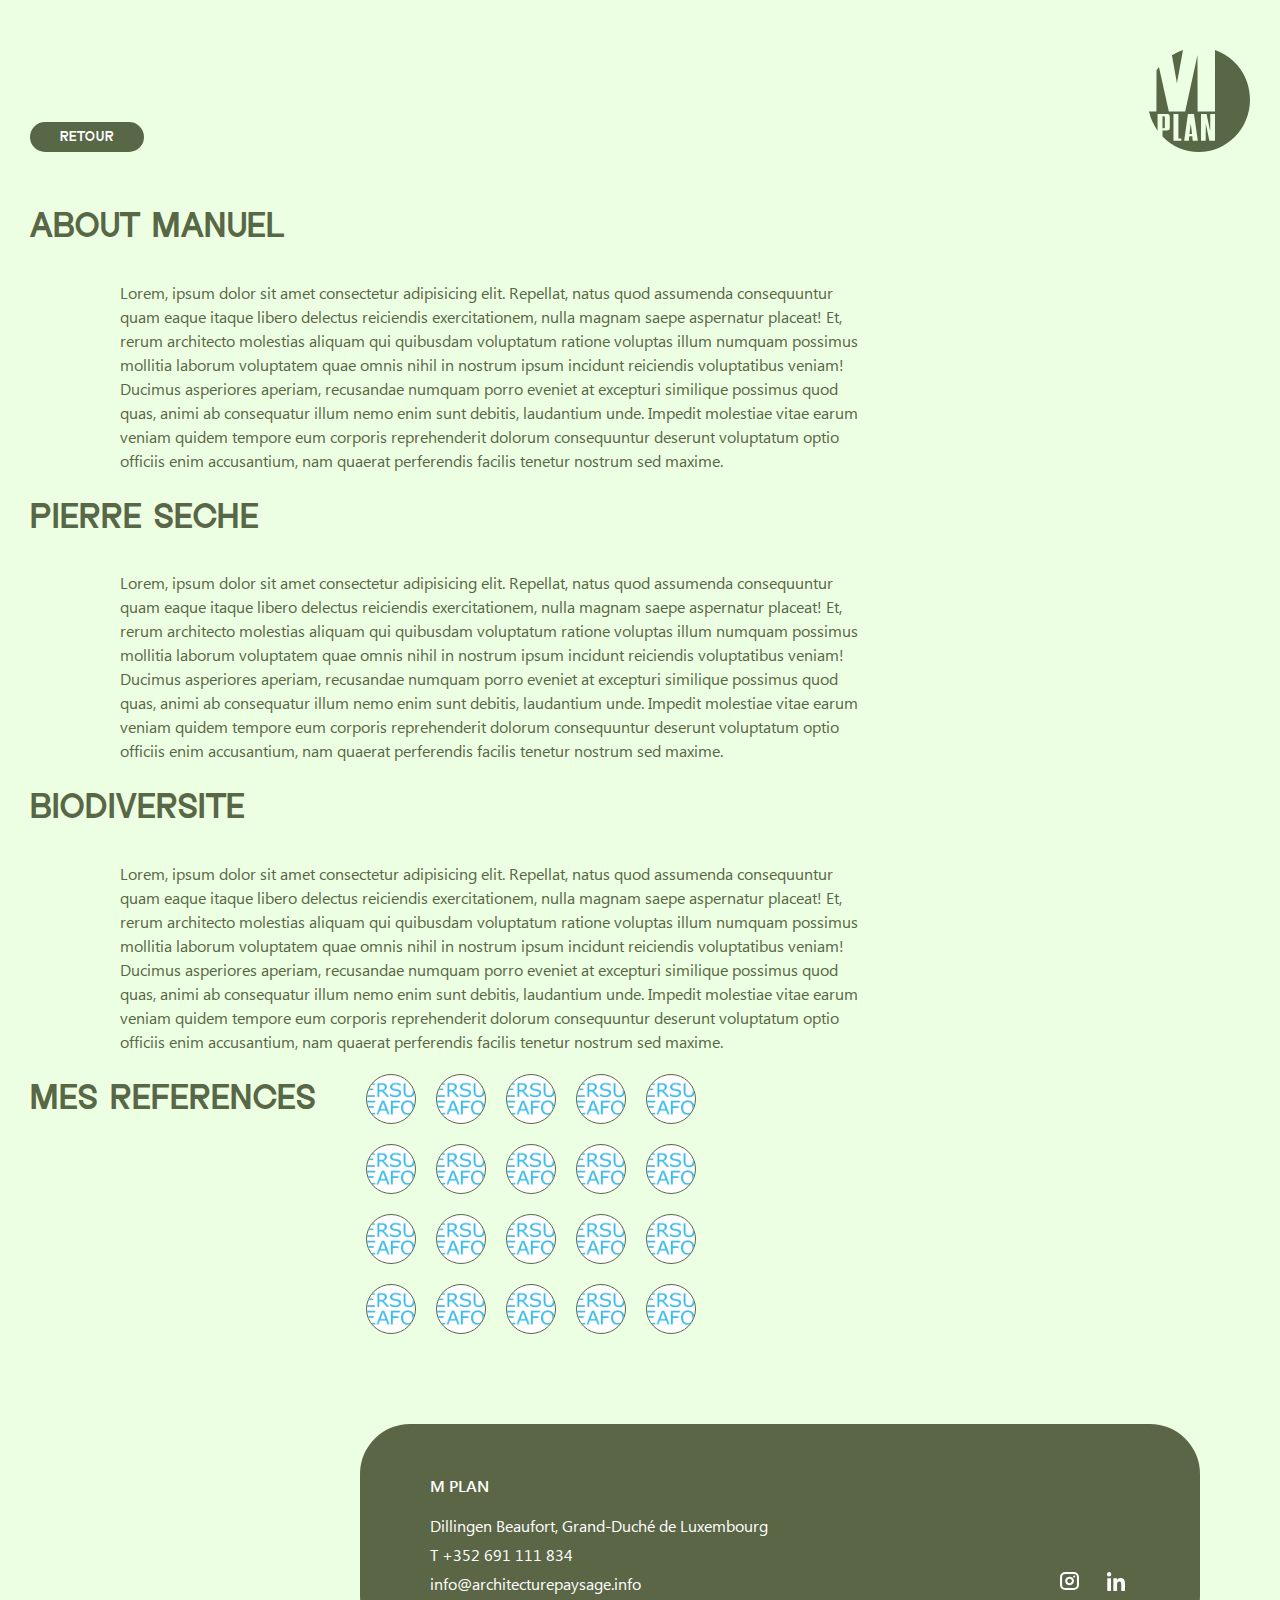
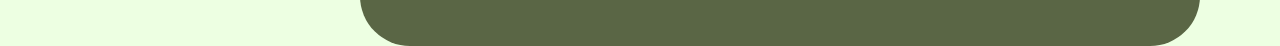
==== commit 1e49000c: "Add files via upload" ====
--- a/about.html
+++ b/about.html
@@ -1 +1 @@
-<!doctype html><html lang="en"><head><meta charset="UTF-8"/><meta name="viewport" content="width=device-width,initial-scale=1"/><title>MPLAN Title</title><script defer="defer" src="bundle.js"></script><link href="styles.css" rel="stylesheet"></head><body><header class="header"><div class="header__container"><a class="header__main-btn" href="index.html">RETOUR</a><nav class="header-main"><a class="logo" href="index.html"><img class="logo__img lazy-img" src="0e892ab42d6e9b4004b7.svg" alt="logo main" onload='this.classList.add("loaded")'/></a></nav></div></header><main><section class="about"><div class="container"><div class="about__wrapper"><ul class="about__list"><li class="about__list-item"><h2 class="about__title">About Manuel</h2><p class="about__text">Lorem, ipsum dolor sit amet consectetur adipisicing elit. Repellat, natus quod assumenda consequuntur quam eaque itaque libero delectus reiciendis exercitationem, nulla magnam saepe aspernatur placeat! Et, rerum architecto molestias aliquam qui quibusdam voluptatum ratione voluptas illum numquam possimus mollitia laborum voluptatem quae omnis nihil in nostrum ipsum incidunt reiciendis voluptatibus veniam! Ducimus asperiores aperiam, recusandae numquam porro eveniet at excepturi similique possimus quod quas, animi ab consequatur illum nemo enim sunt debitis, laudantium unde. Impedit molestiae vitae earum veniam quidem tempore eum corporis reprehenderit dolorum consequuntur deserunt voluptatum optio officiis enim accusantium, nam quaerat perferendis facilis tenetur nostrum sed maxime.</p></li><li class="about__list-item"><h2 class="about__title">PIERRE SECHE</h2><p class="about__text">Lorem, ipsum dolor sit amet consectetur adipisicing elit. Repellat, natus quod assumenda consequuntur quam eaque itaque libero delectus reiciendis exercitationem, nulla magnam saepe aspernatur placeat! Et, rerum architecto molestias aliquam qui quibusdam voluptatum ratione voluptas illum numquam possimus mollitia laborum voluptatem quae omnis nihil in nostrum ipsum incidunt reiciendis voluptatibus veniam! Ducimus asperiores aperiam, recusandae numquam porro eveniet at excepturi similique possimus quod quas, animi ab consequatur illum nemo enim sunt debitis, laudantium unde. Impedit molestiae vitae earum veniam quidem tempore eum corporis reprehenderit dolorum consequuntur deserunt voluptatum optio officiis enim accusantium, nam quaerat perferendis facilis tenetur nostrum sed maxime.</p></li><li class="about__list-item"><h2 class="about__title">BIODIVERSITE</h2><p class="about__text">Lorem, ipsum dolor sit amet consectetur adipisicing elit. Repellat, natus quod assumenda consequuntur quam eaque itaque libero delectus reiciendis exercitationem, nulla magnam saepe aspernatur placeat! Et, rerum architecto molestias aliquam qui quibusdam voluptatum ratione voluptas illum numquam possimus mollitia laborum voluptatem quae omnis nihil in nostrum ipsum incidunt reiciendis voluptatibus veniam! Ducimus asperiores aperiam, recusandae numquam porro eveniet at excepturi similique possimus quod quas, animi ab consequatur illum nemo enim sunt debitis, laudantium unde. Impedit molestiae vitae earum veniam quidem tempore eum corporis reprehenderit dolorum consequuntur deserunt voluptatum optio officiis enim accusantium, nam quaerat perferendis facilis tenetur nostrum sed maxime.</p></li><li class="about__list-item about__list-item--custom"><h2 class="about__title">Mes REFERENCES</h2><ul class="about__ref-list"><li class="about__ref-item"><a class="about__ref-link" href="#"><img class="about__ref-img" src="545bece63ac65560639d.webp" alt="logo"/></a></li><li class="about__ref-item"><a class="about__ref-link" href="#"><img class="about__ref-img" src="d03b32657acc99d88a1b.webp" alt="logo"/></a></li><li class="about__ref-item"><a class="about__ref-link" href="#"><img class="about__ref-img" src="972ee63d9bf884df0ebb.webp" alt="logo"/></a></li><li class="about__ref-item"><a class="about__ref-link" href="#"><img class="about__ref-img" src="591f6bc7dd138b8aa5ad.webp" alt="logo"/></a></li><li class="about__ref-item"><a class="about__ref-link" href="#"><img class="about__ref-img" src="e2f55192cf59f43eb8de.webp" alt="logo"/></a></li><li class="about__ref-item"><a class="about__ref-link" href="#"><img class="about__ref-img" src="545bece63ac65560639d.webp" alt="logo"/></a></li><li class="about__ref-item"><a class="about__ref-link" href="#"><img class="about__ref-img" src="d03b32657acc99d88a1b.webp" alt="logo"/></a></li><li class="about__ref-item"><a class="about__ref-link" href="#"><img class="about__ref-img" src="972ee63d9bf884df0ebb.webp" alt="logo"/></a></li><li class="about__ref-item"><a class="about__ref-link" href="#"><img class="about__ref-img" src="591f6bc7dd138b8aa5ad.webp" alt="logo"/></a></li><li class="about__ref-item"><a class="about__ref-link" href="#"><img class="about__ref-img" src="e2f55192cf59f43eb8de.webp" alt="logo"/></a></li><li class="about__ref-item"><a class="about__ref-link" href="#"><img class="about__ref-img" src="545bece63ac65560639d.webp" alt="logo"/></a></li><li class="about__ref-item"><a class="about__ref-link" href="#"><img class="about__ref-img" src="d03b32657acc99d88a1b.webp" alt="logo"/></a></li><li class="about__ref-item"><a class="about__ref-link" href="#"><img class="about__ref-img" src="972ee63d9bf884df0ebb.webp" alt="logo"/></a></li><li class="about__ref-item"><a class="about__ref-link" href="#"><img class="about__ref-img" src="591f6bc7dd138b8aa5ad.webp" alt="logo"/></a></li><li class="about__ref-item"><a class="about__ref-link" href="#"><img class="about__ref-img" src="e2f55192cf59f43eb8de.webp" alt="logo"/></a></li><li class="about__ref-item"><a class="about__ref-link" href="#"><img class="about__ref-img" src="545bece63ac65560639d.webp" alt="logo"/></a></li><li class="about__ref-item"><a class="about__ref-link" href="#"><img class="about__ref-img" src="d03b32657acc99d88a1b.webp" alt="logo"/></a></li><li class="about__ref-item"><a class="about__ref-link" href="#"><img class="about__ref-img" src="972ee63d9bf884df0ebb.webp" alt="logo"/></a></li><li class="about__ref-item"><a class="about__ref-link" href="#"><img class="about__ref-img" src="591f6bc7dd138b8aa5ad.webp" alt="logo"/></a></li><li class="about__ref-item"><a class="about__ref-link" href="#"><img class="about__ref-img" src="e2f55192cf59f43eb8de.webp" alt="logo"/></a></li></ul></li></ul><div></div></div></div></section></main><footer class="footer" id="footer"><div class="container"><div class="footer__inner"><div class="footer__container"><div class="footer__info"><strong>M PLAN</strong><br/>Dillingen Beaufort, Grand-Duché de Luxembourg<br/>T +352 691 111 834<br/></div><div class="footer__bottom"><a class="footer__socials-mail" href="mailto:info@architecturepaysage.info">info@architecturepaysage.info</a><div class="footer__socials"><a href="#" target="_blank">&#x1F4F7;</a> <a href="#" target="_blank">&#x1F517;</a></div></div></div></div></div></footer><button id="scrollToTop" class="scroll-top-btn">↑</button></body></html>+<!doctype html><html lang="en"><head><meta charset="UTF-8"/><meta name="viewport" content="width=device-width,initial-scale=1"/><title>MPLAN Title</title><script defer="defer" src="bundle.js"></script><link href="styles.css" rel="stylesheet"></head><body><header class="header"><div class="container"><div class="header__container"><a class="header__main-btn" href="index.html">RETOUR</a><nav class="header-main"><a class="logo" href="index.html"><img class="logo__img lazy-img" src="0e892ab42d6e9b4004b7.svg" alt="logo main" onload='this.classList.add("loaded")'/></a></nav></div></div></header><main><section class="about"><div class="container"><div class="about__wrapper"><ul class="about__list"><li class="about__list-item"><h2 class="about__title">About Manuel</h2><p class="about__text">Lorem, ipsum dolor sit amet consectetur adipisicing elit. Repellat, natus quod assumenda consequuntur quam eaque itaque libero delectus reiciendis exercitationem, nulla magnam saepe aspernatur placeat! Et, rerum architecto molestias aliquam qui quibusdam voluptatum ratione voluptas illum numquam possimus mollitia laborum voluptatem quae omnis nihil in nostrum ipsum incidunt reiciendis voluptatibus veniam! Ducimus asperiores aperiam, recusandae numquam porro eveniet at excepturi similique possimus quod quas, animi ab consequatur illum nemo enim sunt debitis, laudantium unde. Impedit molestiae vitae earum veniam quidem tempore eum corporis reprehenderit dolorum consequuntur deserunt voluptatum optio officiis enim accusantium, nam quaerat perferendis facilis tenetur nostrum sed maxime.</p></li><li class="about__list-item"><h2 class="about__title">PIERRE SECHE</h2><p class="about__text">Lorem, ipsum dolor sit amet consectetur adipisicing elit. Repellat, natus quod assumenda consequuntur quam eaque itaque libero delectus reiciendis exercitationem, nulla magnam saepe aspernatur placeat! Et, rerum architecto molestias aliquam qui quibusdam voluptatum ratione voluptas illum numquam possimus mollitia laborum voluptatem quae omnis nihil in nostrum ipsum incidunt reiciendis voluptatibus veniam! Ducimus asperiores aperiam, recusandae numquam porro eveniet at excepturi similique possimus quod quas, animi ab consequatur illum nemo enim sunt debitis, laudantium unde. Impedit molestiae vitae earum veniam quidem tempore eum corporis reprehenderit dolorum consequuntur deserunt voluptatum optio officiis enim accusantium, nam quaerat perferendis facilis tenetur nostrum sed maxime.</p></li><li class="about__list-item"><h2 class="about__title">BIODIVERSITE</h2><p class="about__text">Lorem, ipsum dolor sit amet consectetur adipisicing elit. Repellat, natus quod assumenda consequuntur quam eaque itaque libero delectus reiciendis exercitationem, nulla magnam saepe aspernatur placeat! Et, rerum architecto molestias aliquam qui quibusdam voluptatum ratione voluptas illum numquam possimus mollitia laborum voluptatem quae omnis nihil in nostrum ipsum incidunt reiciendis voluptatibus veniam! Ducimus asperiores aperiam, recusandae numquam porro eveniet at excepturi similique possimus quod quas, animi ab consequatur illum nemo enim sunt debitis, laudantium unde. Impedit molestiae vitae earum veniam quidem tempore eum corporis reprehenderit dolorum consequuntur deserunt voluptatum optio officiis enim accusantium, nam quaerat perferendis facilis tenetur nostrum sed maxime.</p></li><li class="about__list-item about__list-item--custom"><h2 class="about__title">Mes REFERENCES</h2><ul class="about__ref-list"><li class="about__ref-item"><a class="about__ref-link" href="#"><img class="about__ref-img" src="545bece63ac65560639d.webp" alt="logo"/></a></li><li class="about__ref-item"><a class="about__ref-link" href="#"><img class="about__ref-img" src="545bece63ac65560639d.webp" alt="logo"/></a></li><li class="about__ref-item"><a class="about__ref-link" href="#"><img class="about__ref-img" src="545bece63ac65560639d.webp" alt="logo"/></a></li><li class="about__ref-item"><a class="about__ref-link" href="#"><img class="about__ref-img" src="545bece63ac65560639d.webp" alt="logo"/></a></li><li class="about__ref-item"><a class="about__ref-link" href="#"><img class="about__ref-img" src="545bece63ac65560639d.webp" alt="logo"/></a></li><li class="about__ref-item"><a class="about__ref-link" href="#"><img class="about__ref-img" src="545bece63ac65560639d.webp" alt="logo"/></a></li><li class="about__ref-item"><a class="about__ref-link" href="#"><img class="about__ref-img" src="545bece63ac65560639d.webp" alt="logo"/></a></li><li class="about__ref-item"><a class="about__ref-link" href="#"><img class="about__ref-img" src="545bece63ac65560639d.webp" alt="logo"/></a></li><li class="about__ref-item"><a class="about__ref-link" href="#"><img class="about__ref-img" src="545bece63ac65560639d.webp" alt="logo"/></a></li><li class="about__ref-item"><a class="about__ref-link" href="#"><img class="about__ref-img" src="545bece63ac65560639d.webp" alt="logo"/></a></li><li class="about__ref-item"><a class="about__ref-link" href="#"><img class="about__ref-img" src="545bece63ac65560639d.webp" alt="logo"/></a></li><li class="about__ref-item"><a class="about__ref-link" href="#"><img class="about__ref-img" src="545bece63ac65560639d.webp" alt="logo"/></a></li><li class="about__ref-item"><a class="about__ref-link" href="#"><img class="about__ref-img" src="545bece63ac65560639d.webp" alt="logo"/></a></li><li class="about__ref-item"><a class="about__ref-link" href="#"><img class="about__ref-img" src="545bece63ac65560639d.webp" alt="logo"/></a></li><li class="about__ref-item"><a class="about__ref-link" href="#"><img class="about__ref-img" src="545bece63ac65560639d.webp" alt="logo"/></a></li><li class="about__ref-item"><a class="about__ref-link" href="#"><img class="about__ref-img" src="545bece63ac65560639d.webp" alt="logo"/></a></li><li class="about__ref-item"><a class="about__ref-link" href="#"><img class="about__ref-img" src="545bece63ac65560639d.webp" alt="logo"/></a></li><li class="about__ref-item"><a class="about__ref-link" href="#"><img class="about__ref-img" src="545bece63ac65560639d.webp" alt="logo"/></a></li><li class="about__ref-item"><a class="about__ref-link" href="#"><img class="about__ref-img" src="545bece63ac65560639d.webp" alt="logo"/></a></li><li class="about__ref-item"><a class="about__ref-link" href="#"><img class="about__ref-img" src="545bece63ac65560639d.webp" alt="logo"/></a></li></ul></li></ul><div></div></div></div></section></main><footer class="footer" id="footer"><div class="container"><div class="footer__inner"><div class="footer__container"><div class="footer__info"><span class="footer__info-title">M PLAN</span><div class="footer__info-links"><span>Dillingen Beaufort, Grand-Duché de Luxembourg </span><a href="tel:+352 691 111 834">T +352 691 111 834</a> <a class="footer__socials-mail" href="mailto:info@architecturepaysage.info">info@architecturepaysage.info</a></div></div><div class="footer__bottom"><div class="footer__socials"><a class="footer__socials-link" href="#" target="_blank"><img src="983cf7d725e1f68d08d1.svg" alt="instagram logo"/></a><a class="footer__socials-link" href="#" target="_blank"><img src="259f7aab10fc38bde9d3.svg" alt="instagram logo"/></a></div></div></div></div></div></footer><button id="scrollToTop" class="scroll-top-btn">↑</button></body></html>--- a/styles.css
+++ b/styles.css
@@ -1 +1 @@
-@font-face{font-family:"Gendy";src:url(6b6e80905d60f8014c19.woff2) format("woff2"),url(b4cb1d55ab73973c3e60.woff) format("woff");font-weight:400;font-style:normal;font-display:swap}@font-face{font-family:"Segoe UI";src:url(c482b29382a900b865e5.woff2) format("woff2"),url(b223a5b482005c499a04.woff) format("woff");font-weight:400;font-style:normal;font-display:swap}@font-face{font-family:"Segoe UI";src:url(0700666fcae415966a2b.woff2) format("woff2"),url(223e40081f916c498985.woff) format("woff");font-weight:600;font-style:normal;font-display:swap}*{margin:0;padding:0;box-sizing:border-box}button,input,textarea,select{font:inherit}ul,ol{list-style:none}a{text-decoration:none;color:inherit}button,input,textarea,select{outline:none}img{max-width:100%;height:auto;display:block}body{line-height:1.5;-webkit-font-smoothing:antialiased}.header{display:flex;justify-content:center;margin:20px 0;font-weight:500;font-size:20px;line-height:100%;max-width:100vw;z-index:1}.header__container{max-width:100vw;width:100%;margin:0 25px;display:flex;justify-content:space-between;align-items:end}.header__main-btn{background-color:#586746;cursor:pointer;border:none;border-radius:15px;padding:5px 30px;height:fit-content;color:#fff;font-size:14px;transition:all .3s}.header__main-btn:hover{background-color:#3a6645}@media(max-width: 1024px){.header{font-size:16px;margin:20px 0}}@media(max-width: 768px){.header{font-size:20px}}.logo{transition:all .3s}.logo:hover{scale:105%}.logo__img{height:77px}@media(max-width: 1024px){.logo__img{height:55px}}.header-main{margin-left:auto;display:flex;justify-content:end}.footer{margin:0 50px}@media(max-width: 1024px){.footer{margin:0 20px}}@media(max-width: 560px){.footer{margin:0}}.footer__inner{width:100%;display:flex;align-items:start;justify-content:end;gap:60px}.footer__logo-main{max-width:80px;border-radius:15px;overflow:hidden}.footer__container{background-color:#5a6645;color:#fff;padding:50px 70px;border-radius:50px;width:100%;max-width:700px;margin-top:90px;display:flex;justify-content:space-between;flex-direction:column;gap:20px;font-family:"Segoe UI",sans-serif}.footer__socials{display:flex;gap:18px}.footer__socials-link{padding:5px;border-radius:10px;transition:all .3s}.footer__socials-link:hover{background-color:#32f10e}.footer__bottom{display:flex;justify-content:space-between;align-items:center}.footer__socials-mail{color:#fff;transition:all .3s}.footer__socials-mail:hover{color:#fff200}.footer__socials-mail:active{color:rgba(123,93,214,.5647058824)}.footer__dev-logo{display:flex;gap:7px;flex-direction:column;padding:30px 15px 35px 15px;border-radius:50px;border:1px solid #586746;max-width:100px;font-family:"Segoe UI",sans-serif;text-align:center;font-size:10px;line-height:100%}.footer__dev-img--top{max-width:48px}.footer__dev-img{max-width:54px}.footer__dev-link{display:flex;flex-direction:column;align-items:center;transition:all .3s}.footer__dev-link:hover{scale:105%}.footer__dev-link--bottom{display:flex;flex-direction:column;align-items:center;gap:7px}.hero{position:relative;flex-grow:1;min-height:calc(100dvh - 414px)}.hero__img-wrapper{cursor:pointer;display:flex;width:100%;height:350px;border-radius:50px;overflow:hidden;position:relative}.hero__img-wrapper::after{content:"";position:absolute;width:100%;height:100%;top:0;left:0;opacity:.2;background-color:#5aaf4a;pointer-events:none;transition:all .3s}.hero__img-wrapper--1::after{background-color:red}.hero__img-wrapper--2::after{background-color:blue}.hero__img-wrapper--3::after{background-color:violet}.hero__img-wrapper--4::after{background-color:#ff0}.hero__img-wrapper--5::after{background-color:coral}.hero__img-wrapper--6::after{background-color:blue}.hero__img-wrapper--7::after{background-color:#ff0}.hero__img-wrapper:hover::after{opacity:0}.hero__card-item{display:flex;align-items:center;gap:20px;transition:all .5s ease}.hero__card-item-visible{z-index:1;opacity:1;transform:scale(1);display:flex;transition:all .5s ease}.hero__card-item-hidden{z-index:-1;opacity:0;height:0;transform:scale(0);pointer-events:none;margin-bottom:0;transition:all .5s ease}.hero__cards-wrapper{width:100%}.hero__cards-img{object-fit:cover;width:100%;height:100%}.hero__decor-uppercase{color:#586746;text-transform:uppercase}.hero__outlined-text{font-size:80px;font-weight:400;line-height:90px;text-transform:uppercase;color:rgba(0,0,0,0);-webkit-text-stroke:1px #586746}.hero__main-title{color:#586746;font-weight:400;margin-bottom:40px;font-size:120px;line-height:120%}@media(max-width: 1024px){.hero__main-title{font-size:48px;margin-bottom:30px}}@media(max-width: 768px){.hero__main-title{font-size:36px;margin-bottom:20px}}.hero__filters{font-family:"Segoe UI",sans-serif;font-weight:400;padding:20px 0;position:sticky;display:flex;flex-direction:column;gap:15px;top:70vh;margin-top:50px;margin-bottom:0;transform:translateY(-50%);height:fit-content;width:max-content;transition:all .3s}@media(max-width: 1024px){.hero__filters{position:relative;margin:0;top:0;transform:translateY(0);padding:0}}.hero__filter-list{width:max-content;display:flex;flex-direction:column;gap:20px}.hero__filters-item{font-weight:300;color:#171817}.hero__filters-title{width:max-content;font-weight:400;font-size:13px}.hero__label{width:fit-content;font-size:12px;display:flex;align-items:center;cursor:pointer;transition:all .3s}.hero__label:hover{color:#32f10e}.hero__label:hover .hero__radio-btn{position:relative}.hero__label:hover .hero__radio-btn::before{content:"";position:absolute;width:11px;height:11px;background-color:#32f10e;border-radius:50%}.hero__filters-input{display:none}.hero__filters-input:checked+.hero__radio-btn{position:relative;transition:all .3s}.hero__filters-input:checked+.hero__radio-btn::before{content:"";position:absolute;min-width:11px;width:11px;height:11px;background-color:#5aaf4a;border-radius:50%;transition:all .3s}.hero__radio-btn{min-width:11px;width:11px;height:11px;border:1px solid #586746;border-radius:50%;display:flex;align-items:center;justify-content:center;margin-right:16px;transition:all .3s}.hero__container{height:100%;max-width:1600px;padding:0 20px;margin:0 auto}.hero__cards-info{width:max-content;display:flex;flex-direction:column;gap:5px;max-width:300px;word-break:break-all}.hero__params-list{font-family:"Segoe UI",sans-serif;display:flex;flex-direction:column;gap:5px}.hero__cards-title{text-transform:uppercase;font-size:35px;font-weight:400;line-height:47px}.hero__params-text{text-transform:uppercase;font-size:16px;line-height:100%;font-weight:300}.hero__cards{width:100%;display:flex;flex-direction:column}.hero__wrapper{height:100%;position:relative;display:flex;gap:40px}@media(max-width: 1024px){.hero__wrapper{flex-direction:column;gap:30px}}@media(max-width: 768px){.hero__wrapper{gap:20px}}.hero__main-card{position:relative;display:flex;align-items:center;gap:50px;font-size:48px}.hero__card-decor{display:block;font-size:40px;font-weight:600;color:#fff;position:absolute;bottom:10%;left:5%;z-index:2}.hero__bg-box{position:relative;width:fit-content;max-width:400px;min-width:200px;width:100%;height:300px;background-image:url(19e89eb000136cf679cd.webp);background-size:60%;background-position:center;background-repeat:no-repeat;background-attachment:fixed;overflow:auto;border-radius:25px}@media(max-width: 1024px){.hero__bg-box{background-position:0}}.hero__bg-box::after{position:absolute;content:"";top:0;left:0;width:100%;height:100%;opacity:.36;background-color:#32f10e;transition:all .3s;z-index:0}.hero__bg-box:hover::after{background-color:#32f10e;opacity:.7}.style-1{margin-left:15%}.style-1 .hero__img-wrapper{max-width:690px !important}.style-2{margin-left:0}.style-2 .hero__img-wrapper{max-width:400px !important}.style-3{margin-left:15%}.style-3 .hero__img-wrapper{max-width:400px !important}.style-4{margin-left:35%}.style-4 .hero__img-wrapper{max-width:250px !important}.decorative-line{width:100%;height:2px;background:gray;position:absolute;opacity:.2;left:0}.decorative-line--1{top:10%;rotate:7deg}.decorative-line--2{top:20%}.decorative-line--3{top:40%;rotate:5deg}.decorative-line--4{top:50%;rotate:-5deg}.decorative-line--5{top:70%;rotate:-5deg}.decorative-line--6{top:80%;rotate:5deg}.decorative-line--7{top:95%;rotate:5deg}.decorative-line--8{z-index:-1;top:auto;bottom:0;left:80%;height:100%;width:2px}.about__list{display:flex;flex-direction:column;gap:20px}.about__list-item{display:flex;flex-direction:column}.about__list-item--custom{flex-direction:row;gap:50px}@media(max-width: 1024px){.about__list-item--custom{gap:10px}}@media(max-width: 560px){.about__list-item--custom{gap:0;flex-direction:column}}.about__ref-list{display:grid;grid-template-columns:repeat(5, 1fr);gap:20px}@media(max-width: 1024px){.about__ref-list{align-items:center;justify-items:center}}@media(max-width: 560px){.about__ref-list{grid-template-columns:repeat(4, 1fr);gap:10px}}.about__ref-item{overflow:hidden;position:relative;height:50px;width:50px;border-radius:50%;border:1px solid #586746;background-color:#fff;transition:all .3s}.about__ref-item::after{position:absolute;content:"";top:0;left:0;width:100%;height:100%;background-color:rgba(0,0,0,0);z-index:1;pointer-events:none;transition:all .3s}.about__ref-item:hover{scale:105%}.about__ref-item:hover::after{background-color:#586746;opacity:.5}.about__ref-link{display:flex;justify-content:center;align-items:center;width:100%;height:100%}.about__ref-img{object-fit:cover;width:100%;height:100%}.about__title{font-size:20px;margin-bottom:20px;font-weight:300;text-transform:uppercase}@media(max-width: 1024px){.about__title{margin-bottom:15px;font-size:16px}}@media(max-width: 768px){.about__title{margin-bottom:10px;font-size:14px}}.about__text{margin-left:50px;max-width:700px}@media(max-width: 1024px){.about__text{font-size:14px}}@media(max-width: 768px){.about__text{font-size:12px}}.about__wrapper{display:flex;flex-direction:column;max-width:1000px}.info{position:relative}.info__right{display:flex;flex-direction:column;gap:20px;width:100%}.info__right-img{object-fit:cover;width:100%;height:100%}.info__right-item{position:relative;border-radius:20px;overflow:hidden;height:250px;width:100%}.info__right-item--1{max-width:400px}.info__right-item--2{max-width:380px}.info__right-item--3{max-width:600px}.info__right-item--4{max-width:200px}.info__left{margin-top:100px;display:flex;flex-direction:column;gap:20px;max-width:400px}.info__left-title{font-size:16px;font-weight:500}.info__left-text{font-size:14px;font-weight:300}.info__left-list{display:flex;flex-direction:column;gap:20px}.info__left-item{display:flex;flex-direction:column;gap:20px}.info__list-item{display:flex;flex-direction:column}.info__list-item--custom{flex-direction:row;gap:50px}.info__title{font-size:28px;margin-bottom:20px;font-weight:300;text-transform:uppercase}.info__wrapper{width:100%;display:flex;gap:40px}html,body{height:100%;margin:0;scroll-behavior:smooth}body{position:relative;display:flex;flex-direction:column;min-height:100dvh;height:fit-content;max-width:100vw !important;font-family:"Gendy",sans-serif;font-weight:400;background-color:#edffe2;color:#586746;overflow-x:hidden}body .line{content:"";position:absolute;top:0;height:100%;right:50%;width:1px;rotate:5deg;background-color:rgba(0,0,0,.1);z-index:-1}body .line--1{right:15%}body .line--2{right:30%;rotate:10deg}body .line--3{right:40%}main{flex-grow:1;display:flex;flex-direction:column}.container{max-width:1600px;width:100%;margin:0 auto;padding:0 15px}.no-scroll{overflow:hidden;height:100vh}.lazy-img{opacity:0;transition:all .5s ease-in-out}.lazy-img.loaded{opacity:1}.scroll-top-btn{z-index:5;position:fixed;bottom:0;right:20px;width:40px;height:40px;background:rgba(0,0,0,0);color:#5a6645;border:none;border-radius:50%;font-size:24px;cursor:pointer;opacity:0;visibility:hidden;transition:all .3s}.scroll-top-btn.show{opacity:1;visibility:visible;transform:scale(1)}.scroll-top-btn:hover{background:#5a6645;color:#edffe2}
+@font-face{font-family:"Gendy";src:url(6b6e80905d60f8014c19.woff2) format("woff2"),url(b4cb1d55ab73973c3e60.woff) format("woff");font-weight:400;font-style:normal;font-display:swap}@font-face{font-family:"Segoe UI";src:url(b115cb2cc7620e972661.woff2) format("woff2"),url(6025459259e49a5b53de.woff) format("woff");font-weight:200;font-style:normal;font-display:swap}@font-face{font-family:"Segoe UI";src:url(8b67cb1945859499cc08.woff2) format("woff2"),url(2b49ae1f85c726ac570e.woff) format("woff");font-weight:300;font-style:normal;font-display:swap}@font-face{font-family:"Segoe UI";src:url(a8b8657ebede05f16bae.woff2) format("woff2"),url(f9d072ec3d5c7d9956d2.woff) format("woff");font-weight:400;font-style:normal;font-display:swap}@font-face{font-family:"Segoe UI";src:url(aaed3f515c66146622e7.woff2) format("woff2"),url(abaaa98155d53c0b454c.woff) format("woff");font-weight:600;font-style:normal;font-display:swap}@font-face{font-family:"Segoe UI";src:url(c896e4afc36ba3635b3a.woff2) format("woff2"),url(396319bfefa14eeb05a3.woff) format("woff");font-weight:700;font-style:normal;font-display:swap}*{margin:0;padding:0;box-sizing:border-box}button,input,textarea,select{font:inherit}ul,ol{list-style:none}a{text-decoration:none;color:inherit}button,input,textarea,select{outline:none}img{max-width:100%;height:auto;display:block}body{line-height:1.5;-webkit-font-smoothing:antialiased}.header{display:flex;justify-content:center;margin:50px 0;font-weight:500;font-size:20px;line-height:100%;z-index:1}.header__container{width:100%;display:flex;justify-content:space-between;align-items:end}@media(max-width: 768px){.header__container{flex-direction:column-reverse}}.header__main-btn{background-color:#586746;cursor:pointer;border:none;border-radius:15px;padding:5px 30px;height:fit-content;color:#fff;font-size:14px;transition:all .3s}@media(max-width: 768px){.header__main-btn{margin-right:auto}}.header__main-btn:hover{background-color:#3a6645}@media(max-width: 1024px){.header{font-size:16px;margin:50px 0 60px}}@media(max-width: 768px){.header{margin:30px 0 10px}}.logo{transition:all .3s}.logo:hover{scale:105%}.logo__img{height:102px}.header-main{margin-left:auto;display:flex;justify-content:end}.footer{margin:0 50px}@media(max-width: 1024px){.footer{margin:0 20px}}@media(max-width: 560px){.footer{margin:0}}@media(max-width: 768px){.footer__custom{margin-bottom:60px}}.footer__inner{width:100%;display:flex;align-items:start;justify-content:end;gap:60px}@media(max-width: 768px){.footer__inner{flex-direction:column;gap:50px;align-items:center}}.footer__logo-main{max-width:80px;border-radius:15px;overflow:hidden}.footer__container{background-color:#5a6645;color:#fff;padding:50px 70px;border-radius:50px;width:100%;max-width:840px;margin-top:90px;display:flex;justify-content:space-between;align-items:end;gap:20px;font-family:"Segoe UI",sans-serif}@media(max-width: 768px){.footer__container{flex-direction:column;align-items:center;padding:40px 50px}}.footer__socials{display:flex;gap:18px}.footer__socials-link{padding:5px;border-radius:10px;transition:all .3s}.footer__socials-link:hover{background-color:#32f10e}.footer__bottom{display:flex;justify-content:space-between;align-items:center}.footer__socials-mail{color:#fff;transition:all .3s}.footer__socials-mail:hover{color:#fff200}.footer__socials-mail:active{color:rgba(123,93,214,.5647058824)}.footer__dev-logo{display:flex;gap:7px;flex-direction:column;padding:30px 15px 35px 15px;border-radius:50px;border:1px solid #586746;max-width:100px;font-family:"Segoe UI",sans-serif;text-align:center;font-size:10px;line-height:100%}.footer__dev-img--top{max-width:48px}.footer__dev-img{max-width:54px}.footer__dev-link{display:flex;flex-direction:column;align-items:center;transition:all .3s}.footer__dev-link:hover{scale:105%}.footer__dev-link--bottom{display:flex;flex-direction:column;align-items:center;gap:7px}.footer__info{font-weight:400;display:flex;flex-direction:column;gap:16px}@media(max-width: 768px){.footer__info{text-align:center}}.footer__info-links{display:flex;flex-direction:column;gap:5px}.footer__info-title{font-weight:600}.hero{position:relative;flex-grow:1;min-height:calc(100dvh - 426px)}.hero__img-wrapper{cursor:pointer;display:flex;width:100%;height:275px;border-radius:50px;overflow:hidden;position:relative}@media(max-width: 560px){.hero__img-wrapper{border-radius:25px}}.hero__img-wrapper::after{content:"";position:absolute;width:100%;height:100%;top:0;left:0;opacity:.2;background-color:inherit;pointer-events:none;transition:all .3s}.hero__img-wrapper:hover::after{opacity:0}.hero__card-item{display:flex;align-items:center;gap:20px;transition:all .5s ease}.hero__card-item-visible{z-index:1;opacity:1;transform:scale(1);display:flex;transition:all .5s ease}.hero__card-item-hidden{z-index:-1;opacity:0;height:0;transform:scale(0);pointer-events:none;margin-bottom:0;position:absolute;z-index:-10;transition:all .5s ease}.hero__cards-wrapper{width:100%;display:flex;flex-direction:column}@media(max-width: 768px){.hero__cards-wrapper{align-items:center}}.hero__cards-img{object-fit:cover;width:100%;height:100%}.hero__decor-uppercase{color:#586746;text-transform:uppercase}.hero__outlined-text{font-size:80px;font-weight:400;line-height:120%;text-transform:uppercase;color:rgba(0,0,0,0);-webkit-text-stroke:1px #586746}@media(max-width: 1400px){.hero__outlined-text{font-size:60px}}@media(max-width: 768px){.hero__outlined-text{font-size:41px}}.hero__main-title{color:#586746;font-weight:400;margin-bottom:39px;font-size:120px;line-height:120%}@media(max-width: 1024px){.hero__main-title{font-size:60px;margin-bottom:20px}}@media(max-width: 768px){.hero__main-title{margin-bottom:0}}.hero__filters-wrapper{z-index:10;background-color:#edffe2 !important;display:none !important}@media(max-width: 768px){.hero__filters-wrapper{width:100%;position:fixed !important;bottom:0;top:auto !important;display:flex !important;justify-content:center}}@media(max-width: 1024px){.hero__filters-mobile{display:flex !important}}.hero__filters{font-family:"Segoe UI",sans-serif;font-weight:400;padding:20px 0;position:sticky;display:flex;flex-direction:column;gap:15px;top:70vh;margin-top:50px;margin-bottom:0;transform:translateY(-50%);height:fit-content;width:max-content;transition:all .3s}.hero__filters--lg{display:none}@media(max-width: 1024px){.hero__filters--lg{position:relative !important;display:flex !important;padding:0 !important;margin:20px 0 !important;top:auto;transform:translateY(0)}}@media(max-width: 768px){.hero__filters--lg{display:none !important}}@media(max-width: 1024px){.hero__filters{position:relative;margin:0;top:0;transform:translateY(0);padding:0;display:none}}.hero__filters-head{display:flex;gap:10px;align-items:center}.hero__filters-btn{padding:10px;cursor:pointer;background-color:rgba(0,0,0,0);border:none;transition:all .3s}.hero__filters-btn:hover{scale:110%}.hero__filter-list{width:max-content;display:flex;flex-direction:column;gap:20px;height:auto;opacity:1;transform:scaleY(1);transform-origin:top;transition:opacity .3s ease,transform .3s ease,max-height .3s ease;max-height:500px;overflow:hidden}@media(max-width: 768px){.hero__filter-list{opacity:0;transform:scaleY(0);max-height:0}}.hero__filters-hiden{padding-top:20px;opacity:1;transform:scaleY(1);max-height:500px}.hero__btn-rotate{rotate:-180deg}.hero__filters-item{font-weight:300;color:#171817}.hero__filters-title{width:max-content;font-weight:400;font-size:13px}.hero__label{width:fit-content;font-size:12px;display:flex;align-items:center;cursor:pointer;transition:all .3s}.hero__label:hover{color:#32f10e}.hero__label:hover .hero__radio-btn{position:relative}.hero__label:hover .hero__radio-btn::before{content:"";position:absolute;width:11px;height:11px;background-color:#32f10e;opacity:.2;border-radius:50%}.hero__filters-input{display:none}.hero__filters-input:checked+.hero__radio-btn{position:relative;transition:all .3s}.hero__filters-input:checked+.hero__radio-btn::before{content:"";position:absolute;min-width:11px;width:11px;height:11px;background-color:#5aaf4a;border-radius:50%;transition:all .3s}.hero__radio-btn{min-width:11px;width:11px;height:11px;border:1px solid #586746;border-radius:50%;display:flex;align-items:center;justify-content:center;margin-right:16px;transition:all .3s}.hero__container{height:100%;max-width:1600px;padding:0 20px;margin:0 auto}.hero__cards-info{width:max-content;display:flex;flex-direction:column;gap:5px;max-width:350px}@media(max-width: 768px){.hero__cards-info{text-align:center}}.hero__params-list{font-family:"Segoe UI",sans-serif;display:flex;flex-direction:column;gap:5px}.hero__cards-title{text-transform:uppercase;font-size:35px;font-weight:400;line-height:47px;display:-webkit-box;-webkit-line-clamp:3;line-clamp:3;-webkit-box-orient:vertical;overflow:hidden;text-overflow:ellipsis}.hero__params-text{text-transform:uppercase;font-size:16px;line-height:100%;font-weight:300;display:-webkit-box;-webkit-line-clamp:3;line-clamp:3;-webkit-box-orient:vertical;overflow:hidden;text-overflow:ellipsis}.hero__cards{width:100%;display:flex;flex-direction:column}@media(max-width: 768px){.hero__cards{gap:45px}}.hero__wrapper{height:100%;position:relative;display:flex;gap:40px}@media(max-width: 1024px){.hero__wrapper{flex-direction:column;gap:30px}}@media(max-width: 768px){.hero__wrapper{gap:20px}}.hero__main-card{position:relative;display:flex;align-items:center;gap:50px;font-size:48px}@media(max-width: 768px){.hero__main-card{flex-direction:column;gap:5px;margin-bottom:40px;width:100%}}.hero__card-decor{display:block;font-size:40px;font-weight:600;color:#fff;position:absolute;bottom:10%;left:5%;z-index:2}.hero__bg-box{position:relative;width:fit-content;max-width:400px;min-width:200px;width:100%;height:300px;background-image:url(19e89eb000136cf679cd.webp);background-size:60%;background-position:center;background-repeat:no-repeat;background-attachment:fixed;overflow:auto;border-radius:25px}@media(max-width: 1024px){.hero__bg-box{background-position:0}}@media(max-width: 768px){.hero__bg-box{background-size:contain;background-position:top}}.hero__bg-box::after{position:absolute;content:"";top:0;left:0;width:100%;height:100%;opacity:.36;background-color:#32f10e;transition:all .3s;z-index:0}.hero__bg-box:hover::after{background-color:#32f10e;opacity:.7}.style-1{margin-left:15%}@media(max-width: 768px){.style-1{margin-left:0;flex-direction:column}}.style-1 .hero__img-wrapper{max-width:690px !important}@media(max-width: 560px){.style-1 .hero__img-wrapper{height:160px !important;max-width:100% !important;width:100% !important}}.style-2{margin-left:0}@media(max-width: 768px){.style-2{margin-left:0;flex-direction:column}}.style-2 .hero__img-wrapper{max-width:400px !important}@media(max-width: 560px){.style-2 .hero__img-wrapper{max-width:100% !important;width:100% !important}}.style-3{margin-left:15%}@media(max-width: 768px){.style-3{margin-left:0;flex-direction:column}}.style-3 .hero__img-wrapper{max-width:400px !important}@media(max-width: 560px){.style-3 .hero__img-wrapper{height:441px !important;max-width:100% !important;width:100% !important}}.style-4{margin-left:35%}@media(max-width: 768px){.style-4{margin-left:0;flex-direction:column}}.style-4 .hero__img-wrapper{max-width:250px !important}@media(max-width: 560px){.style-4 .hero__img-wrapper{height:160px !important;max-width:100% !important;width:100% !important}}.decorative-line{width:100%;height:2px;background:gray;position:absolute;opacity:.2;left:0}.decorative-line--1{top:10%;rotate:7deg}.decorative-line--2{top:20%}.decorative-line--3{top:40%;rotate:5deg}.decorative-line--4{top:50%;rotate:-5deg}.decorative-line--5{top:70%;rotate:-5deg}.decorative-line--6{top:80%;rotate:5deg}.decorative-line--7{top:95%;rotate:5deg}.decorative-line--8{z-index:-1;top:auto;bottom:0;left:80%;height:100%;width:2px}.about__list{display:flex;flex-direction:column;gap:20px}.about__list-item{display:flex;flex-direction:column}.about__list-item--custom{flex-direction:row;gap:50px}@media(max-width: 1024px){.about__list-item--custom{gap:10px}}@media(max-width: 768px){.about__list-item--custom{gap:0;flex-direction:column}}.about__ref-list{display:grid;grid-template-columns:repeat(5, 1fr);gap:20px}@media(max-width: 1024px){.about__ref-list{align-items:center;justify-items:center;grid-template-columns:repeat(4, 1fr)}}@media(max-width: 768px){.about__ref-list{grid-template-columns:repeat(3, 1fr)}}.about__ref-item{overflow:hidden;position:relative;height:50px;width:50px;border-radius:50%;border:1px solid #586746;background-color:#fff;transition:all .3s}.about__ref-item::after{position:absolute;content:"";top:0;left:0;width:100%;height:100%;background-color:rgba(0,0,0,0);z-index:1;pointer-events:none;transition:all .3s}.about__ref-item:hover{scale:105%}.about__ref-item:hover::after{background-color:#586746;opacity:.5}.about__ref-link{display:flex;justify-content:center;align-items:center;width:100%;height:100%}.about__ref-img{object-fit:cover;width:100%;height:100%}.about__title{font-size:35px;margin-bottom:26px;font-weight:300;text-transform:uppercase}.about__text{font-size:16px;margin-left:90px;max-width:741px;font-family:"Segoe UI",sans-serif}@media(max-width: 1024px){.about__text{margin-left:20px}}.about__wrapper{display:flex;flex-direction:column;max-width:1000px}.info{position:relative}.info__photo-wrap{width:100%}.info__main-top{display:flex;gap:66px;margin-bottom:36px}@media(max-width: 768px){.info__main-top{flex-direction:column}}.info__left-head{width:100%;max-width:620px}.info__right{display:flex;flex-direction:column;gap:35px;width:100%}.info__right-img{object-fit:cover;width:100%;height:100%}.info__right-item{position:relative;border-radius:25px;overflow:hidden;height:390px;width:fit-content}@media(max-width: 768px){.info__right-item{height:fit-content;width:100%}}.info__left{width:100%;display:flex;flex-direction:column;gap:20px;max-width:620px}.info__left-head{display:flex;flex-direction:column;gap:6px}.info__param-list{display:flex;flex-direction:column;gap:0}.info__left-item{font-family:"Segoe UI",sans-serif;text-transform:uppercase;font-size:12px}.info__left-title{font-size:16px;font-weight:600}.info__left-text{font-size:16px;font-weight:300}.info__left-list{display:flex;flex-direction:column;gap:20px}.info__left-item{display:flex;flex-direction:column;gap:20px}.info__list-item{display:flex;flex-direction:column}.info__list-item--custom{flex-direction:row;gap:50px}.info__title{font-size:60px;font-weight:500;text-transform:uppercase}@media(max-width: 768px){.info__title{font-size:38px}}.info__wrapper{width:100%;display:flex;gap:66px}@media(max-width: 768px){.info__wrapper{flex-direction:column}}html,body{height:100%;margin:0;scroll-behavior:smooth}body{position:relative;display:flex;flex-direction:column;min-height:100dvh;height:fit-content;max-width:100vw !important;font-family:"Gendy",sans-serif;font-weight:400;background-color:#edffe2;color:#586746;overflow-x:hidden}body .line{content:"";position:absolute;top:0;height:100%;right:50%;width:1px;rotate:5deg;background-color:rgba(0,0,0,.1);z-index:-1}body .line--1{right:15%}body .line--2{right:30%;rotate:10deg}body .line--3{right:40%}main{flex-grow:1;display:flex;flex-direction:column}.container{max-width:1600px;width:100%;margin:0 auto;padding:0 30px}.no-scroll{overflow:hidden;height:100vh}.lazy-img{opacity:0;transition:all .5s ease-in-out}.lazy-img.loaded{opacity:1}.scroll-top-btn{z-index:5;position:fixed;bottom:0;right:20px;width:40px;height:40px;background:rgba(0,0,0,0);color:#5a6645;border:none;border-radius:50%;font-size:24px;cursor:pointer;opacity:0;visibility:hidden;transition:all .3s}.scroll-top-btn.show{opacity:1;visibility:visible;transform:scale(1)}.scroll-top-btn:hover{background:#5a6645;color:#edffe2}
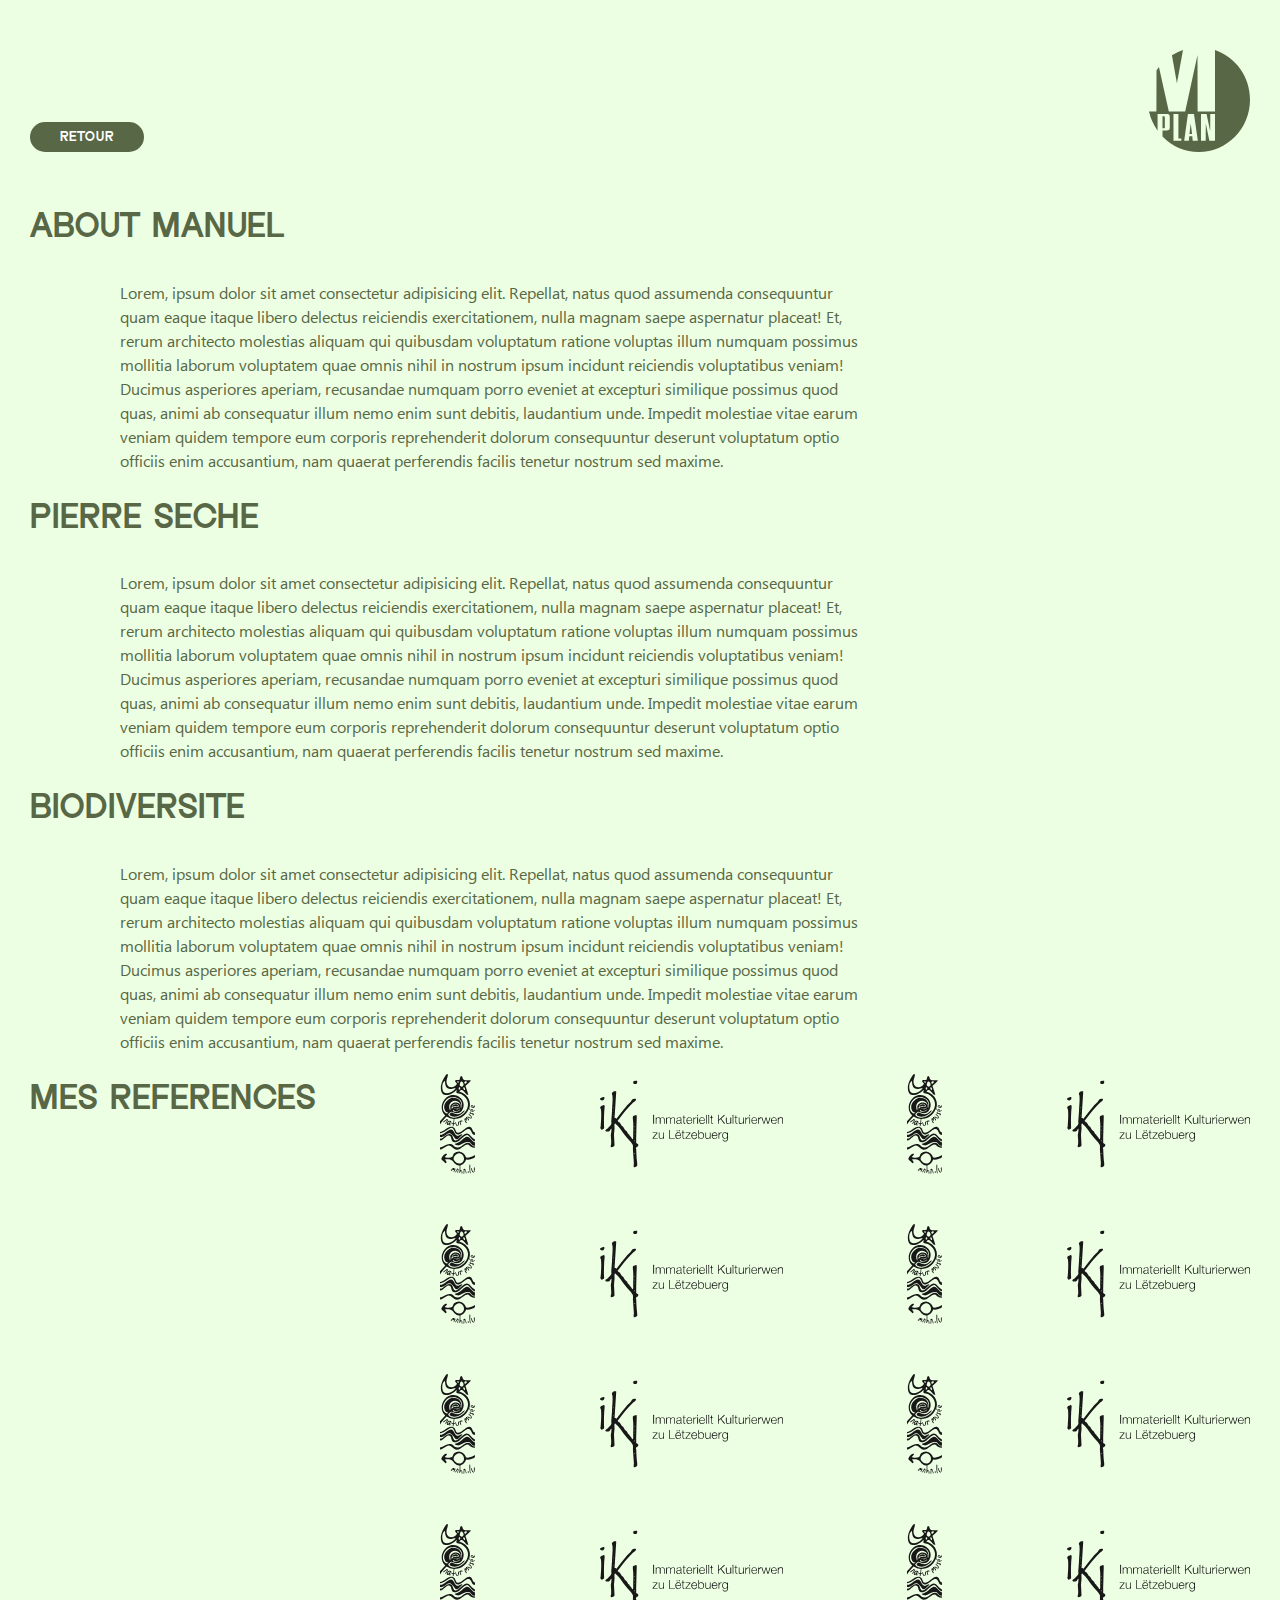
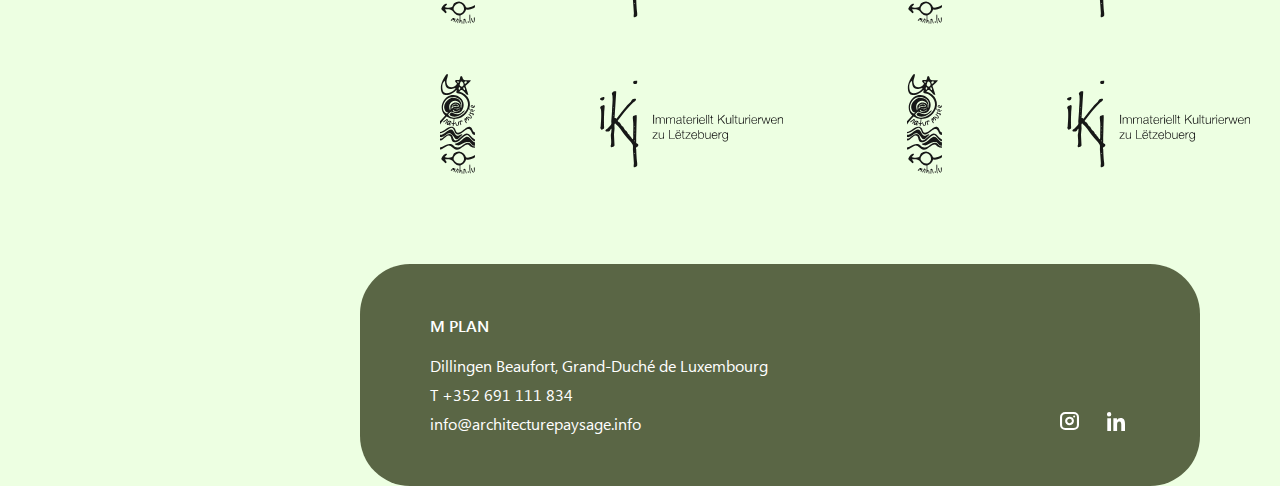
==== commit 384b5514: "Add files via upload" ====
--- a/about.html
+++ b/about.html
@@ -1 +1 @@
-<!doctype html><html lang="en"><head><meta charset="UTF-8"/><meta name="viewport" content="width=device-width,initial-scale=1"/><title>MPLAN Title</title><script defer="defer" src="bundle.js"></script><link href="styles.css" rel="stylesheet"></head><body><header class="header"><div class="container"><div class="header__container"><a class="header__main-btn" href="index.html">RETOUR</a><nav class="header-main"><a class="logo" href="index.html"><img class="logo__img lazy-img" src="0e892ab42d6e9b4004b7.svg" alt="logo main" onload='this.classList.add("loaded")'/></a></nav></div></div></header><main><section class="about"><div class="container"><div class="about__wrapper"><ul class="about__list"><li class="about__list-item"><h2 class="about__title">About Manuel</h2><p class="about__text">Lorem, ipsum dolor sit amet consectetur adipisicing elit. Repellat, natus quod assumenda consequuntur quam eaque itaque libero delectus reiciendis exercitationem, nulla magnam saepe aspernatur placeat! Et, rerum architecto molestias aliquam qui quibusdam voluptatum ratione voluptas illum numquam possimus mollitia laborum voluptatem quae omnis nihil in nostrum ipsum incidunt reiciendis voluptatibus veniam! Ducimus asperiores aperiam, recusandae numquam porro eveniet at excepturi similique possimus quod quas, animi ab consequatur illum nemo enim sunt debitis, laudantium unde. Impedit molestiae vitae earum veniam quidem tempore eum corporis reprehenderit dolorum consequuntur deserunt voluptatum optio officiis enim accusantium, nam quaerat perferendis facilis tenetur nostrum sed maxime.</p></li><li class="about__list-item"><h2 class="about__title">PIERRE SECHE</h2><p class="about__text">Lorem, ipsum dolor sit amet consectetur adipisicing elit. Repellat, natus quod assumenda consequuntur quam eaque itaque libero delectus reiciendis exercitationem, nulla magnam saepe aspernatur placeat! Et, rerum architecto molestias aliquam qui quibusdam voluptatum ratione voluptas illum numquam possimus mollitia laborum voluptatem quae omnis nihil in nostrum ipsum incidunt reiciendis voluptatibus veniam! Ducimus asperiores aperiam, recusandae numquam porro eveniet at excepturi similique possimus quod quas, animi ab consequatur illum nemo enim sunt debitis, laudantium unde. Impedit molestiae vitae earum veniam quidem tempore eum corporis reprehenderit dolorum consequuntur deserunt voluptatum optio officiis enim accusantium, nam quaerat perferendis facilis tenetur nostrum sed maxime.</p></li><li class="about__list-item"><h2 class="about__title">BIODIVERSITE</h2><p class="about__text">Lorem, ipsum dolor sit amet consectetur adipisicing elit. Repellat, natus quod assumenda consequuntur quam eaque itaque libero delectus reiciendis exercitationem, nulla magnam saepe aspernatur placeat! Et, rerum architecto molestias aliquam qui quibusdam voluptatum ratione voluptas illum numquam possimus mollitia laborum voluptatem quae omnis nihil in nostrum ipsum incidunt reiciendis voluptatibus veniam! Ducimus asperiores aperiam, recusandae numquam porro eveniet at excepturi similique possimus quod quas, animi ab consequatur illum nemo enim sunt debitis, laudantium unde. Impedit molestiae vitae earum veniam quidem tempore eum corporis reprehenderit dolorum consequuntur deserunt voluptatum optio officiis enim accusantium, nam quaerat perferendis facilis tenetur nostrum sed maxime.</p></li><li class="about__list-item about__list-item--custom"><h2 class="about__title">Mes REFERENCES</h2><ul class="about__ref-list"><li class="about__ref-item"><a class="about__ref-link" href="#"><img class="about__ref-img" src="545bece63ac65560639d.webp" alt="logo"/></a></li><li class="about__ref-item"><a class="about__ref-link" href="#"><img class="about__ref-img" src="545bece63ac65560639d.webp" alt="logo"/></a></li><li class="about__ref-item"><a class="about__ref-link" href="#"><img class="about__ref-img" src="545bece63ac65560639d.webp" alt="logo"/></a></li><li class="about__ref-item"><a class="about__ref-link" href="#"><img class="about__ref-img" src="545bece63ac65560639d.webp" alt="logo"/></a></li><li class="about__ref-item"><a class="about__ref-link" href="#"><img class="about__ref-img" src="545bece63ac65560639d.webp" alt="logo"/></a></li><li class="about__ref-item"><a class="about__ref-link" href="#"><img class="about__ref-img" src="545bece63ac65560639d.webp" alt="logo"/></a></li><li class="about__ref-item"><a class="about__ref-link" href="#"><img class="about__ref-img" src="545bece63ac65560639d.webp" alt="logo"/></a></li><li class="about__ref-item"><a class="about__ref-link" href="#"><img class="about__ref-img" src="545bece63ac65560639d.webp" alt="logo"/></a></li><li class="about__ref-item"><a class="about__ref-link" href="#"><img class="about__ref-img" src="545bece63ac65560639d.webp" alt="logo"/></a></li><li class="about__ref-item"><a class="about__ref-link" href="#"><img class="about__ref-img" src="545bece63ac65560639d.webp" alt="logo"/></a></li><li class="about__ref-item"><a class="about__ref-link" href="#"><img class="about__ref-img" src="545bece63ac65560639d.webp" alt="logo"/></a></li><li class="about__ref-item"><a class="about__ref-link" href="#"><img class="about__ref-img" src="545bece63ac65560639d.webp" alt="logo"/></a></li><li class="about__ref-item"><a class="about__ref-link" href="#"><img class="about__ref-img" src="545bece63ac65560639d.webp" alt="logo"/></a></li><li class="about__ref-item"><a class="about__ref-link" href="#"><img class="about__ref-img" src="545bece63ac65560639d.webp" alt="logo"/></a></li><li class="about__ref-item"><a class="about__ref-link" href="#"><img class="about__ref-img" src="545bece63ac65560639d.webp" alt="logo"/></a></li><li class="about__ref-item"><a class="about__ref-link" href="#"><img class="about__ref-img" src="545bece63ac65560639d.webp" alt="logo"/></a></li><li class="about__ref-item"><a class="about__ref-link" href="#"><img class="about__ref-img" src="545bece63ac65560639d.webp" alt="logo"/></a></li><li class="about__ref-item"><a class="about__ref-link" href="#"><img class="about__ref-img" src="545bece63ac65560639d.webp" alt="logo"/></a></li><li class="about__ref-item"><a class="about__ref-link" href="#"><img class="about__ref-img" src="545bece63ac65560639d.webp" alt="logo"/></a></li><li class="about__ref-item"><a class="about__ref-link" href="#"><img class="about__ref-img" src="545bece63ac65560639d.webp" alt="logo"/></a></li></ul></li></ul><div></div></div></div></section></main><footer class="footer" id="footer"><div class="container"><div class="footer__inner"><div class="footer__container"><div class="footer__info"><span class="footer__info-title">M PLAN</span><div class="footer__info-links"><span>Dillingen Beaufort, Grand-Duché de Luxembourg </span><a href="tel:+352 691 111 834">T +352 691 111 834</a> <a class="footer__socials-mail" href="mailto:info@architecturepaysage.info">info@architecturepaysage.info</a></div></div><div class="footer__bottom"><div class="footer__socials"><a class="footer__socials-link" href="#" target="_blank"><img src="983cf7d725e1f68d08d1.svg" alt="instagram logo"/></a><a class="footer__socials-link" href="#" target="_blank"><img src="259f7aab10fc38bde9d3.svg" alt="instagram logo"/></a></div></div></div></div></div></footer><button id="scrollToTop" class="scroll-top-btn">↑</button></body></html>+<!doctype html><html lang="en"><head><meta charset="UTF-8"/><meta name="viewport" content="width=device-width,initial-scale=1"/><title>MPLAN Title</title><link rel="shortcut icon" href="f0450fd8c6db462e7326.ico"><script defer="defer" src="bundle.js"></script><link href="styles.css" rel="stylesheet"></head><body><header class="header"><div class="container"><div class="header__container"><a class="header__main-btn" href="index.html">RETOUR</a><nav class="header-main"><a class="logo" href="index.html"><img class="logo__img lazy-img" src="0e892ab42d6e9b4004b7.svg" alt="logo main" onload='this.classList.add("loaded")'/></a></nav></div></div></header><main><section class="about"><div class="container"><div class="about__wrapper"><ul class="about__list"><li class="about__list-item"><h2 class="about__title">About Manuel</h2><p class="about__text">Lorem, ipsum dolor sit amet consectetur adipisicing elit. Repellat, natus quod assumenda consequuntur quam eaque itaque libero delectus reiciendis exercitationem, nulla magnam saepe aspernatur placeat! Et, rerum architecto molestias aliquam qui quibusdam voluptatum ratione voluptas illum numquam possimus mollitia laborum voluptatem quae omnis nihil in nostrum ipsum incidunt reiciendis voluptatibus veniam! Ducimus asperiores aperiam, recusandae numquam porro eveniet at excepturi similique possimus quod quas, animi ab consequatur illum nemo enim sunt debitis, laudantium unde. Impedit molestiae vitae earum veniam quidem tempore eum corporis reprehenderit dolorum consequuntur deserunt voluptatum optio officiis enim accusantium, nam quaerat perferendis facilis tenetur nostrum sed maxime.</p></li><li class="about__list-item"><h2 class="about__title">PIERRE SECHE</h2><p class="about__text">Lorem, ipsum dolor sit amet consectetur adipisicing elit. Repellat, natus quod assumenda consequuntur quam eaque itaque libero delectus reiciendis exercitationem, nulla magnam saepe aspernatur placeat! Et, rerum architecto molestias aliquam qui quibusdam voluptatum ratione voluptas illum numquam possimus mollitia laborum voluptatem quae omnis nihil in nostrum ipsum incidunt reiciendis voluptatibus veniam! Ducimus asperiores aperiam, recusandae numquam porro eveniet at excepturi similique possimus quod quas, animi ab consequatur illum nemo enim sunt debitis, laudantium unde. Impedit molestiae vitae earum veniam quidem tempore eum corporis reprehenderit dolorum consequuntur deserunt voluptatum optio officiis enim accusantium, nam quaerat perferendis facilis tenetur nostrum sed maxime.</p></li><li class="about__list-item"><h2 class="about__title">BIODIVERSITE</h2><p class="about__text">Lorem, ipsum dolor sit amet consectetur adipisicing elit. Repellat, natus quod assumenda consequuntur quam eaque itaque libero delectus reiciendis exercitationem, nulla magnam saepe aspernatur placeat! Et, rerum architecto molestias aliquam qui quibusdam voluptatum ratione voluptas illum numquam possimus mollitia laborum voluptatem quae omnis nihil in nostrum ipsum incidunt reiciendis voluptatibus veniam! Ducimus asperiores aperiam, recusandae numquam porro eveniet at excepturi similique possimus quod quas, animi ab consequatur illum nemo enim sunt debitis, laudantium unde. Impedit molestiae vitae earum veniam quidem tempore eum corporis reprehenderit dolorum consequuntur deserunt voluptatum optio officiis enim accusantium, nam quaerat perferendis facilis tenetur nostrum sed maxime.</p></li><li class="about__list-item about__list-item--custom"><h2 class="about__title">Mes REFERENCES</h2><ul class="about__ref-list"><li class="about__ref-item"><a class="about__ref-link" href="#"><img class="about__ref-img" src="0cdc5533e914c2543244.svg" alt="logo"/></a></li><li class="about__ref-item"><a class="about__ref-link" href="#"><img class="about__ref-img" src="861d00ac71e2204f524d.svg" alt="logo"/></a></li><li class="about__ref-item"><a class="about__ref-link" href="#"><img class="about__ref-img" src="0cdc5533e914c2543244.svg" alt="logo"/></a></li><li class="about__ref-item"><a class="about__ref-link" href="#"><img class="about__ref-img" src="861d00ac71e2204f524d.svg" alt="logo"/></a></li><li class="about__ref-item"><a class="about__ref-link" href="#"><img class="about__ref-img" src="0cdc5533e914c2543244.svg" alt="logo"/></a></li><li class="about__ref-item"><a class="about__ref-link" href="#"><img class="about__ref-img" src="861d00ac71e2204f524d.svg" alt="logo"/></a></li><li class="about__ref-item"><a class="about__ref-link" href="#"><img class="about__ref-img" src="0cdc5533e914c2543244.svg" alt="logo"/></a></li><li class="about__ref-item"><a class="about__ref-link" href="#"><img class="about__ref-img" src="861d00ac71e2204f524d.svg" alt="logo"/></a></li><li class="about__ref-item"><a class="about__ref-link" href="#"><img class="about__ref-img" src="0cdc5533e914c2543244.svg" alt="logo"/></a></li><li class="about__ref-item"><a class="about__ref-link" href="#"><img class="about__ref-img" src="861d00ac71e2204f524d.svg" alt="logo"/></a></li><li class="about__ref-item"><a class="about__ref-link" href="#"><img class="about__ref-img" src="0cdc5533e914c2543244.svg" alt="logo"/></a></li><li class="about__ref-item"><a class="about__ref-link" href="#"><img class="about__ref-img" src="861d00ac71e2204f524d.svg" alt="logo"/></a></li><li class="about__ref-item"><a class="about__ref-link" href="#"><img class="about__ref-img" src="0cdc5533e914c2543244.svg" alt="logo"/></a></li><li class="about__ref-item"><a class="about__ref-link" href="#"><img class="about__ref-img" src="861d00ac71e2204f524d.svg" alt="logo"/></a></li><li class="about__ref-item"><a class="about__ref-link" href="#"><img class="about__ref-img" src="0cdc5533e914c2543244.svg" alt="logo"/></a></li><li class="about__ref-item"><a class="about__ref-link" href="#"><img class="about__ref-img" src="861d00ac71e2204f524d.svg" alt="logo"/></a></li><li class="about__ref-item"><a class="about__ref-link" href="#"><img class="about__ref-img" src="0cdc5533e914c2543244.svg" alt="logo"/></a></li><li class="about__ref-item"><a class="about__ref-link" href="#"><img class="about__ref-img" src="861d00ac71e2204f524d.svg" alt="logo"/></a></li><li class="about__ref-item"><a class="about__ref-link" href="#"><img class="about__ref-img" src="0cdc5533e914c2543244.svg" alt="logo"/></a></li><li class="about__ref-item"><a class="about__ref-link" href="#"><img class="about__ref-img" src="861d00ac71e2204f524d.svg" alt="logo"/></a></li></ul></li></ul><div></div></div></div></section></main><footer class="footer" id="footer"><div class="container"><div class="footer__inner"><div class="footer__container"><div class="footer__info"><span class="footer__info-title">M PLAN</span><div class="footer__info-links"><span>Dillingen Beaufort, Grand-Duché de Luxembourg </span><a href="tel:+352 691 111 834">T +352 691 111 834</a> <a class="footer__socials-mail" href="mailto:info@architecturepaysage.info">info@architecturepaysage.info</a></div></div><div class="footer__bottom"><div class="footer__socials"><a class="footer__socials-link" href="#" target="_blank"><img src="983cf7d725e1f68d08d1.svg" alt="instagram logo"/></a><a class="footer__socials-link" href="#" target="_blank"><img src="259f7aab10fc38bde9d3.svg" alt="instagram logo"/></a></div></div></div></div></div></footer><button id="scrollToTop" class="scroll-top-btn">↑</button></body></html>--- a/styles.css
+++ b/styles.css
@@ -1 +1 @@
-@font-face{font-family:"Gendy";src:url(6b6e80905d60f8014c19.woff2) format("woff2"),url(b4cb1d55ab73973c3e60.woff) format("woff");font-weight:400;font-style:normal;font-display:swap}@font-face{font-family:"Segoe UI";src:url(b115cb2cc7620e972661.woff2) format("woff2"),url(6025459259e49a5b53de.woff) format("woff");font-weight:200;font-style:normal;font-display:swap}@font-face{font-family:"Segoe UI";src:url(8b67cb1945859499cc08.woff2) format("woff2"),url(2b49ae1f85c726ac570e.woff) format("woff");font-weight:300;font-style:normal;font-display:swap}@font-face{font-family:"Segoe UI";src:url(a8b8657ebede05f16bae.woff2) format("woff2"),url(f9d072ec3d5c7d9956d2.woff) format("woff");font-weight:400;font-style:normal;font-display:swap}@font-face{font-family:"Segoe UI";src:url(aaed3f515c66146622e7.woff2) format("woff2"),url(abaaa98155d53c0b454c.woff) format("woff");font-weight:600;font-style:normal;font-display:swap}@font-face{font-family:"Segoe UI";src:url(c896e4afc36ba3635b3a.woff2) format("woff2"),url(396319bfefa14eeb05a3.woff) format("woff");font-weight:700;font-style:normal;font-display:swap}*{margin:0;padding:0;box-sizing:border-box}button,input,textarea,select{font:inherit}ul,ol{list-style:none}a{text-decoration:none;color:inherit}button,input,textarea,select{outline:none}img{max-width:100%;height:auto;display:block}body{line-height:1.5;-webkit-font-smoothing:antialiased}.header{display:flex;justify-content:center;margin:50px 0;font-weight:500;font-size:20px;line-height:100%;z-index:1}.header__container{width:100%;display:flex;justify-content:space-between;align-items:end}@media(max-width: 768px){.header__container{flex-direction:column-reverse}}.header__main-btn{background-color:#586746;cursor:pointer;border:none;border-radius:15px;padding:5px 30px;height:fit-content;color:#fff;font-size:14px;transition:all .3s}@media(max-width: 768px){.header__main-btn{margin-right:auto}}.header__main-btn:hover{background-color:#3a6645}@media(max-width: 1024px){.header{font-size:16px;margin:50px 0 60px}}@media(max-width: 768px){.header{margin:30px 0 10px}}.logo{transition:all .3s}.logo:hover{scale:105%}.logo__img{height:102px}.header-main{margin-left:auto;display:flex;justify-content:end}.footer{margin:0 50px}@media(max-width: 1024px){.footer{margin:0 20px}}@media(max-width: 560px){.footer{margin:0}}@media(max-width: 768px){.footer__custom{margin-bottom:60px}}.footer__inner{width:100%;display:flex;align-items:start;justify-content:end;gap:60px}@media(max-width: 768px){.footer__inner{flex-direction:column;gap:50px;align-items:center}}.footer__logo-main{max-width:80px;border-radius:15px;overflow:hidden}.footer__container{background-color:#5a6645;color:#fff;padding:50px 70px;border-radius:50px;width:100%;max-width:840px;margin-top:90px;display:flex;justify-content:space-between;align-items:end;gap:20px;font-family:"Segoe UI",sans-serif}@media(max-width: 768px){.footer__container{flex-direction:column;align-items:center;padding:40px 50px}}.footer__socials{display:flex;gap:18px}.footer__socials-link{padding:5px;border-radius:10px;transition:all .3s}.footer__socials-link:hover{background-color:#32f10e}.footer__bottom{display:flex;justify-content:space-between;align-items:center}.footer__socials-mail{color:#fff;transition:all .3s}.footer__socials-mail:hover{color:#fff200}.footer__socials-mail:active{color:rgba(123,93,214,.5647058824)}.footer__dev-logo{display:flex;gap:7px;flex-direction:column;padding:30px 15px 35px 15px;border-radius:50px;border:1px solid #586746;max-width:100px;font-family:"Segoe UI",sans-serif;text-align:center;font-size:10px;line-height:100%}.footer__dev-img--top{max-width:48px}.footer__dev-img{max-width:54px}.footer__dev-link{display:flex;flex-direction:column;align-items:center;transition:all .3s}.footer__dev-link:hover{scale:105%}.footer__dev-link--bottom{display:flex;flex-direction:column;align-items:center;gap:7px}.footer__info{font-weight:400;display:flex;flex-direction:column;gap:16px}@media(max-width: 768px){.footer__info{text-align:center}}.footer__info-links{display:flex;flex-direction:column;gap:5px}.footer__info-title{font-weight:600}.hero{position:relative;flex-grow:1;min-height:calc(100dvh - 426px)}.hero__img-wrapper{cursor:pointer;display:flex;width:100%;height:275px;border-radius:50px;overflow:hidden;position:relative}@media(max-width: 560px){.hero__img-wrapper{border-radius:25px}}.hero__img-wrapper::after{content:"";position:absolute;width:100%;height:100%;top:0;left:0;opacity:.2;background-color:inherit;pointer-events:none;transition:all .3s}.hero__img-wrapper:hover::after{opacity:0}.hero__card-item{display:flex;align-items:center;gap:20px;transition:all .5s ease}.hero__card-item-visible{z-index:1;opacity:1;transform:scale(1);display:flex;transition:all .5s ease}.hero__card-item-hidden{z-index:-1;opacity:0;height:0;transform:scale(0);pointer-events:none;margin-bottom:0;position:absolute;z-index:-10;transition:all .5s ease}.hero__cards-wrapper{width:100%;display:flex;flex-direction:column}@media(max-width: 768px){.hero__cards-wrapper{align-items:center}}.hero__cards-img{object-fit:cover;width:100%;height:100%}.hero__decor-uppercase{color:#586746;text-transform:uppercase}.hero__outlined-text{font-size:80px;font-weight:400;line-height:120%;text-transform:uppercase;color:rgba(0,0,0,0);-webkit-text-stroke:1px #586746}@media(max-width: 1400px){.hero__outlined-text{font-size:60px}}@media(max-width: 768px){.hero__outlined-text{font-size:41px}}.hero__main-title{color:#586746;font-weight:400;margin-bottom:39px;font-size:120px;line-height:120%}@media(max-width: 1024px){.hero__main-title{font-size:60px;margin-bottom:20px}}@media(max-width: 768px){.hero__main-title{margin-bottom:0}}.hero__filters-wrapper{z-index:10;background-color:#edffe2 !important;display:none !important}@media(max-width: 768px){.hero__filters-wrapper{width:100%;position:fixed !important;bottom:0;top:auto !important;display:flex !important;justify-content:center}}@media(max-width: 1024px){.hero__filters-mobile{display:flex !important}}.hero__filters{font-family:"Segoe UI",sans-serif;font-weight:400;padding:20px 0;position:sticky;display:flex;flex-direction:column;gap:15px;top:70vh;margin-top:50px;margin-bottom:0;transform:translateY(-50%);height:fit-content;width:max-content;transition:all .3s}.hero__filters--lg{display:none}@media(max-width: 1024px){.hero__filters--lg{position:relative !important;display:flex !important;padding:0 !important;margin:20px 0 !important;top:auto;transform:translateY(0)}}@media(max-width: 768px){.hero__filters--lg{display:none !important}}@media(max-width: 1024px){.hero__filters{position:relative;margin:0;top:0;transform:translateY(0);padding:0;display:none}}.hero__filters-head{display:flex;gap:10px;align-items:center}.hero__filters-btn{padding:10px;cursor:pointer;background-color:rgba(0,0,0,0);border:none;transition:all .3s}.hero__filters-btn:hover{scale:110%}.hero__filter-list{width:max-content;display:flex;flex-direction:column;gap:20px;height:auto;opacity:1;transform:scaleY(1);transform-origin:top;transition:opacity .3s ease,transform .3s ease,max-height .3s ease;max-height:500px;overflow:hidden}@media(max-width: 768px){.hero__filter-list{opacity:0;transform:scaleY(0);max-height:0}}.hero__filters-hiden{padding-top:20px;opacity:1;transform:scaleY(1);max-height:500px}.hero__btn-rotate{rotate:-180deg}.hero__filters-item{font-weight:300;color:#171817}.hero__filters-title{width:max-content;font-weight:400;font-size:13px}.hero__label{width:fit-content;font-size:12px;display:flex;align-items:center;cursor:pointer;transition:all .3s}.hero__label:hover{color:#32f10e}.hero__label:hover .hero__radio-btn{position:relative}.hero__label:hover .hero__radio-btn::before{content:"";position:absolute;width:11px;height:11px;background-color:#32f10e;opacity:.2;border-radius:50%}.hero__filters-input{display:none}.hero__filters-input:checked+.hero__radio-btn{position:relative;transition:all .3s}.hero__filters-input:checked+.hero__radio-btn::before{content:"";position:absolute;min-width:11px;width:11px;height:11px;background-color:#5aaf4a;border-radius:50%;transition:all .3s}.hero__radio-btn{min-width:11px;width:11px;height:11px;border:1px solid #586746;border-radius:50%;display:flex;align-items:center;justify-content:center;margin-right:16px;transition:all .3s}.hero__container{height:100%;max-width:1600px;padding:0 20px;margin:0 auto}.hero__cards-info{width:max-content;display:flex;flex-direction:column;gap:5px;max-width:350px}@media(max-width: 768px){.hero__cards-info{text-align:center}}.hero__params-list{font-family:"Segoe UI",sans-serif;display:flex;flex-direction:column;gap:5px}.hero__cards-title{text-transform:uppercase;font-size:35px;font-weight:400;line-height:47px;display:-webkit-box;-webkit-line-clamp:3;line-clamp:3;-webkit-box-orient:vertical;overflow:hidden;text-overflow:ellipsis}.hero__params-text{text-transform:uppercase;font-size:16px;line-height:100%;font-weight:300;display:-webkit-box;-webkit-line-clamp:3;line-clamp:3;-webkit-box-orient:vertical;overflow:hidden;text-overflow:ellipsis}.hero__cards{width:100%;display:flex;flex-direction:column}@media(max-width: 768px){.hero__cards{gap:45px}}.hero__wrapper{height:100%;position:relative;display:flex;gap:40px}@media(max-width: 1024px){.hero__wrapper{flex-direction:column;gap:30px}}@media(max-width: 768px){.hero__wrapper{gap:20px}}.hero__main-card{position:relative;display:flex;align-items:center;gap:50px;font-size:48px}@media(max-width: 768px){.hero__main-card{flex-direction:column;gap:5px;margin-bottom:40px;width:100%}}.hero__card-decor{display:block;font-size:40px;font-weight:600;color:#fff;position:absolute;bottom:10%;left:5%;z-index:2}.hero__bg-box{position:relative;width:fit-content;max-width:400px;min-width:200px;width:100%;height:300px;background-image:url(19e89eb000136cf679cd.webp);background-size:60%;background-position:center;background-repeat:no-repeat;background-attachment:fixed;overflow:auto;border-radius:25px}@media(max-width: 1024px){.hero__bg-box{background-position:0}}@media(max-width: 768px){.hero__bg-box{background-size:contain;background-position:top}}.hero__bg-box::after{position:absolute;content:"";top:0;left:0;width:100%;height:100%;opacity:.36;background-color:#32f10e;transition:all .3s;z-index:0}.hero__bg-box:hover::after{background-color:#32f10e;opacity:.7}.style-1{margin-left:15%}@media(max-width: 768px){.style-1{margin-left:0;flex-direction:column}}.style-1 .hero__img-wrapper{max-width:690px !important}@media(max-width: 560px){.style-1 .hero__img-wrapper{height:160px !important;max-width:100% !important;width:100% !important}}.style-2{margin-left:0}@media(max-width: 768px){.style-2{margin-left:0;flex-direction:column}}.style-2 .hero__img-wrapper{max-width:400px !important}@media(max-width: 560px){.style-2 .hero__img-wrapper{max-width:100% !important;width:100% !important}}.style-3{margin-left:15%}@media(max-width: 768px){.style-3{margin-left:0;flex-direction:column}}.style-3 .hero__img-wrapper{max-width:400px !important}@media(max-width: 560px){.style-3 .hero__img-wrapper{height:441px !important;max-width:100% !important;width:100% !important}}.style-4{margin-left:35%}@media(max-width: 768px){.style-4{margin-left:0;flex-direction:column}}.style-4 .hero__img-wrapper{max-width:250px !important}@media(max-width: 560px){.style-4 .hero__img-wrapper{height:160px !important;max-width:100% !important;width:100% !important}}.decorative-line{width:100%;height:2px;background:gray;position:absolute;opacity:.2;left:0}.decorative-line--1{top:10%;rotate:7deg}.decorative-line--2{top:20%}.decorative-line--3{top:40%;rotate:5deg}.decorative-line--4{top:50%;rotate:-5deg}.decorative-line--5{top:70%;rotate:-5deg}.decorative-line--6{top:80%;rotate:5deg}.decorative-line--7{top:95%;rotate:5deg}.decorative-line--8{z-index:-1;top:auto;bottom:0;left:80%;height:100%;width:2px}.about__list{display:flex;flex-direction:column;gap:20px}.about__list-item{display:flex;flex-direction:column}.about__list-item--custom{flex-direction:row;gap:50px}@media(max-width: 1024px){.about__list-item--custom{gap:10px}}@media(max-width: 768px){.about__list-item--custom{gap:0;flex-direction:column}}.about__ref-list{display:grid;grid-template-columns:repeat(5, 1fr);gap:20px}@media(max-width: 1024px){.about__ref-list{align-items:center;justify-items:center;grid-template-columns:repeat(4, 1fr)}}@media(max-width: 768px){.about__ref-list{grid-template-columns:repeat(3, 1fr)}}.about__ref-item{overflow:hidden;position:relative;height:50px;width:50px;border-radius:50%;border:1px solid #586746;background-color:#fff;transition:all .3s}.about__ref-item::after{position:absolute;content:"";top:0;left:0;width:100%;height:100%;background-color:rgba(0,0,0,0);z-index:1;pointer-events:none;transition:all .3s}.about__ref-item:hover{scale:105%}.about__ref-item:hover::after{background-color:#586746;opacity:.5}.about__ref-link{display:flex;justify-content:center;align-items:center;width:100%;height:100%}.about__ref-img{object-fit:cover;width:100%;height:100%}.about__title{font-size:35px;margin-bottom:26px;font-weight:300;text-transform:uppercase}.about__text{font-size:16px;margin-left:90px;max-width:741px;font-family:"Segoe UI",sans-serif}@media(max-width: 1024px){.about__text{margin-left:20px}}.about__wrapper{display:flex;flex-direction:column;max-width:1000px}.info{position:relative}.info__photo-wrap{width:100%}.info__main-top{display:flex;gap:66px;margin-bottom:36px}@media(max-width: 768px){.info__main-top{flex-direction:column}}.info__left-head{width:100%;max-width:620px}.info__right{display:flex;flex-direction:column;gap:35px;width:100%}.info__right-img{object-fit:cover;width:100%;height:100%}.info__right-item{position:relative;border-radius:25px;overflow:hidden;height:390px;width:fit-content}@media(max-width: 768px){.info__right-item{height:fit-content;width:100%}}.info__left{width:100%;display:flex;flex-direction:column;gap:20px;max-width:620px}.info__left-head{display:flex;flex-direction:column;gap:6px}.info__param-list{display:flex;flex-direction:column;gap:0}.info__left-item{font-family:"Segoe UI",sans-serif;text-transform:uppercase;font-size:12px}.info__left-title{font-size:16px;font-weight:600}.info__left-text{font-size:16px;font-weight:300}.info__left-list{display:flex;flex-direction:column;gap:20px}.info__left-item{display:flex;flex-direction:column;gap:20px}.info__list-item{display:flex;flex-direction:column}.info__list-item--custom{flex-direction:row;gap:50px}.info__title{font-size:60px;font-weight:500;text-transform:uppercase}@media(max-width: 768px){.info__title{font-size:38px}}.info__wrapper{width:100%;display:flex;gap:66px}@media(max-width: 768px){.info__wrapper{flex-direction:column}}html,body{height:100%;margin:0;scroll-behavior:smooth}body{position:relative;display:flex;flex-direction:column;min-height:100dvh;height:fit-content;max-width:100vw !important;font-family:"Gendy",sans-serif;font-weight:400;background-color:#edffe2;color:#586746;overflow-x:hidden}body .line{content:"";position:absolute;top:0;height:100%;right:50%;width:1px;rotate:5deg;background-color:rgba(0,0,0,.1);z-index:-1}body .line--1{right:15%}body .line--2{right:30%;rotate:10deg}body .line--3{right:40%}main{flex-grow:1;display:flex;flex-direction:column}.container{max-width:1600px;width:100%;margin:0 auto;padding:0 30px}.no-scroll{overflow:hidden;height:100vh}.lazy-img{opacity:0;transition:all .5s ease-in-out}.lazy-img.loaded{opacity:1}.scroll-top-btn{z-index:5;position:fixed;bottom:0;right:20px;width:40px;height:40px;background:rgba(0,0,0,0);color:#5a6645;border:none;border-radius:50%;font-size:24px;cursor:pointer;opacity:0;visibility:hidden;transition:all .3s}.scroll-top-btn.show{opacity:1;visibility:visible;transform:scale(1)}.scroll-top-btn:hover{background:#5a6645;color:#edffe2}
+@font-face{font-family:"Gendy";src:url(6b6e80905d60f8014c19.woff2) format("woff2"),url(b4cb1d55ab73973c3e60.woff) format("woff");font-weight:400;font-style:normal;font-display:swap}@font-face{font-family:"Segoe UI";src:url(b115cb2cc7620e972661.woff2) format("woff2"),url(6025459259e49a5b53de.woff) format("woff");font-weight:200;font-style:normal;font-display:swap}@font-face{font-family:"Segoe UI";src:url(8b67cb1945859499cc08.woff2) format("woff2"),url(2b49ae1f85c726ac570e.woff) format("woff");font-weight:300;font-style:normal;font-display:swap}@font-face{font-family:"Segoe UI";src:url(a8b8657ebede05f16bae.woff2) format("woff2"),url(f9d072ec3d5c7d9956d2.woff) format("woff");font-weight:400;font-style:normal;font-display:swap}@font-face{font-family:"Segoe UI";src:url(aaed3f515c66146622e7.woff2) format("woff2"),url(abaaa98155d53c0b454c.woff) format("woff");font-weight:600;font-style:normal;font-display:swap}@font-face{font-family:"Segoe UI";src:url(c896e4afc36ba3635b3a.woff2) format("woff2"),url(396319bfefa14eeb05a3.woff) format("woff");font-weight:700;font-style:normal;font-display:swap}*{margin:0;padding:0;box-sizing:border-box}button,input,textarea,select{font:inherit}ul,ol{list-style:none}a{text-decoration:none;color:inherit}button,input,textarea,select{outline:none}img{max-width:100%;height:auto;display:block}body{line-height:1.5;-webkit-font-smoothing:antialiased}.header{display:flex;justify-content:center;margin:50px 0;font-weight:500;font-size:20px;line-height:100%;z-index:1}.header__container{width:100%;display:flex;justify-content:space-between;align-items:end}@media(max-width: 768px){.header__container{flex-direction:column-reverse}}.header__main-btn{background-color:#586746;cursor:pointer;border:none;border-radius:15px;padding:5px 30px;height:fit-content;color:#fff;font-size:14px;transition:all .3s}@media(max-width: 768px){.header__main-btn{margin-right:auto}}.header__main-btn:hover{background-color:#3a6645}@media(max-width: 1024px){.header{font-size:16px;margin:50px 0 60px}}@media(max-width: 768px){.header{margin:30px 0 10px}}.logo{transition:all .3s}.logo:hover{scale:105%}.logo__img{height:102px}.header-main{margin-left:auto;display:flex;justify-content:end}.footer{margin:0 50px}@media(max-width: 1024px){.footer{margin:0 20px}}@media(max-width: 560px){.footer{margin:0}}@media(max-width: 768px){.footer__custom{margin-bottom:60px}}.footer__inner{width:100%;display:flex;align-items:start;justify-content:end;gap:60px}@media(max-width: 768px){.footer__inner{flex-direction:column;gap:50px;align-items:center}}.footer__logo-main{max-width:80px;border-radius:15px;overflow:hidden}.footer__container{background-color:#5a6645;color:#fff;padding:50px 70px;border-radius:50px;width:100%;max-width:840px;margin-top:90px;display:flex;justify-content:space-between;align-items:end;gap:20px;font-family:"Segoe UI",sans-serif}@media(max-width: 768px){.footer__container{flex-direction:column;align-items:center;padding:40px 50px}}.footer__socials{display:flex;gap:18px}.footer__socials-link{padding:5px;border-radius:10px;transition:all .3s}.footer__socials-link:hover{background-color:#32f10e}.footer__bottom{display:flex;justify-content:space-between;align-items:center}.footer__socials-mail{color:#fff;transition:all .3s}.footer__socials-mail:hover{color:#fff200}.footer__socials-mail:active{color:rgba(123,93,214,.5647058824)}.footer__dev-logo{display:flex;gap:7px;flex-direction:column;padding:30px 15px 35px 15px;border-radius:50px;border:1px solid #586746;max-width:100px;font-family:"Segoe UI",sans-serif;text-align:center;font-size:10px;line-height:100%}.footer__dev-img--top{max-width:48px}.footer__dev-img{max-width:54px}.footer__dev-link{display:flex;flex-direction:column;align-items:center;transition:all .3s}.footer__dev-link:hover{scale:105%}.footer__dev-link--bottom{display:flex;flex-direction:column;align-items:center;gap:7px}.footer__info{font-weight:400;display:flex;flex-direction:column;gap:16px}@media(max-width: 768px){.footer__info{text-align:center}}.footer__info-links{display:flex;flex-direction:column;gap:5px}.footer__info-title{font-weight:600}.hero{position:relative;flex-grow:1;min-height:calc(100dvh - 426px)}.hero__img-wrapper{cursor:pointer;display:flex;width:100%;height:275px;border-radius:50px;overflow:hidden;position:relative}@media(max-width: 560px){.hero__img-wrapper{border-radius:25px}}.hero__img-wrapper::after{content:"";position:absolute;width:100%;height:100%;top:0;left:0;opacity:.2;background-color:inherit;pointer-events:none;transition:all .3s}.hero__img-wrapper:hover .hero__cards-img{scale:110%}.hero__img-wrapper:hover::after{opacity:0}.hero__img-wrapper:active .hero__cards-img{scale:100%}.hero__img-wrapper:active::after{opacity:.5}.hero__img-wrapper:focus .hero__cards-img{scale:105%}.hero__img-wrapper:focus::after{opacity:.1}.hero__card-item{display:flex;align-items:center;gap:20px;transition:all .5s ease}.hero__card-item-visible{z-index:1;opacity:1;transform:scale(1);display:flex;transition:all .5s ease}.hero__card-item-hidden{z-index:-1;opacity:0;height:0;transform:scale(0);pointer-events:none;margin-bottom:0;position:absolute;z-index:-10;transition:all .5s ease}.hero__cards-wrapper{width:100%;display:flex;flex-direction:column}@media(max-width: 768px){.hero__cards-wrapper{align-items:center}}.hero__cards-img{object-fit:cover;width:100%;height:100%;transition:scale .3s}.hero__decor-uppercase{color:#586746;text-transform:uppercase}.hero__outlined-text{font-size:80px;font-weight:400;line-height:120%;text-transform:uppercase;color:rgba(0,0,0,0);-webkit-text-stroke:1px #586746}@media(max-width: 1400px){.hero__outlined-text{font-size:60px}}@media(max-width: 768px){.hero__outlined-text{font-size:41px}}.hero__main-title{color:#586746;font-weight:400;margin-bottom:39px;font-size:120px;line-height:120%}@media(max-width: 1024px){.hero__main-title{font-size:60px;margin-bottom:20px}}@media(max-width: 768px){.hero__main-title{margin-bottom:0}}.hero__filters-wrapper{z-index:10;background-color:#edffe2 !important;display:none !important}@media(max-width: 768px){.hero__filters-wrapper{width:100%;position:fixed !important;bottom:0;top:auto !important;display:flex !important;justify-content:center}}@media(max-width: 1024px){.hero__filters-mobile{display:flex !important}}.hero__filters{font-family:"Segoe UI",sans-serif;font-weight:400;padding:20px 0;position:sticky;display:flex;flex-direction:column;gap:15px;top:70vh;margin-top:50px;margin-bottom:0;transform:translateY(-50%);height:fit-content;width:max-content;transition:all .3s}.hero__filters--lg{display:none}@media(max-width: 1024px){.hero__filters--lg{position:relative !important;display:flex !important;padding:0 !important;margin:20px 0 !important;top:auto;transform:translateY(0)}}@media(max-width: 768px){.hero__filters--lg{display:none !important}}@media(max-width: 1024px){.hero__filters{position:relative;margin:0;top:0;transform:translateY(0);padding:0;display:none}}.hero__filters-head{display:flex;gap:10px;align-items:center}.hero__filters-btn{padding:10px;cursor:pointer;background-color:rgba(0,0,0,0);border:none;transition:all .3s}.hero__filters-btn:hover{scale:110%}.hero__filter-list{width:max-content;display:flex;flex-direction:column;height:auto;opacity:1;transform:scaleY(1);transform-origin:top;transition:opacity .3s ease,transform .3s ease,max-height .3s ease;max-height:500px;overflow:hidden}@media(max-width: 768px){.hero__filter-list{opacity:0;transform:scaleY(0);max-height:0}}.hero__filters-hiden{padding-top:20px;opacity:1;transform:scaleY(1);max-height:500px}.hero__btn-rotate{rotate:-180deg}.hero__filters-item{font-weight:300;color:#171817}.hero__filters-title{width:max-content;font-weight:400;font-size:13px}.hero__label{padding:10px 0;width:fit-content;font-size:12px;display:flex;align-items:center;cursor:pointer;transition:all .3s}.hero__label:hover,.hero__label:active,.hero__label:focus{color:#5aaf4a}.hero__label:hover .hero__radio-btn,.hero__label:active .hero__radio-btn,.hero__label:focus .hero__radio-btn{position:relative}.hero__label:hover .hero__radio-btn::before,.hero__label:active .hero__radio-btn::before,.hero__label:focus .hero__radio-btn::before{content:"";position:absolute;border-radius:50%}.hero__filters-input{display:none}.hero__filters-input:checked+.hero__radio-btn{position:relative;transition:all .3s}.hero__filters-input:checked+.hero__radio-btn::before{content:"";position:absolute;min-width:11px;width:11px;height:11px;background-color:#5aaf4a;border-radius:50%;transition:all .3s}.hero__radio-btn{min-width:11px;width:11px;height:11px;border:1px solid #586746;border-radius:50%;display:flex;align-items:center;justify-content:center;margin-right:16px;transition:all .3s}.hero__container{height:100%;max-width:1600px;padding:0 20px;margin:0 auto}.hero__cards-info{width:max-content;display:flex;flex-direction:column;gap:5px;max-width:350px}@media(max-width: 768px){.hero__cards-info{text-align:center}}.hero__params-list{font-family:"Segoe UI",sans-serif;display:flex;flex-direction:column;gap:5px}.hero__cards-title{text-transform:uppercase;font-size:35px;font-weight:400;line-height:47px;display:-webkit-box;-webkit-line-clamp:3;line-clamp:3;-webkit-box-orient:vertical;overflow:hidden;text-overflow:ellipsis}.hero__params-text{text-transform:uppercase;font-size:16px;line-height:100%;font-weight:300;display:-webkit-box;-webkit-line-clamp:3;line-clamp:3;-webkit-box-orient:vertical;overflow:hidden;text-overflow:ellipsis}.hero__cards{width:100%;display:flex;flex-direction:column}@media(max-width: 768px){.hero__cards{gap:45px}}.hero__wrapper{height:100%;position:relative;display:flex;gap:40px}@media(max-width: 1024px){.hero__wrapper{flex-direction:column;gap:30px}}@media(max-width: 768px){.hero__wrapper{gap:20px}}.hero__main-card{position:relative;display:flex;align-items:center;gap:50px;font-size:48px}@media(max-width: 768px){.hero__main-card{flex-direction:column;gap:5px;margin-bottom:40px;width:100%}}.hero__card-decor{display:block;font-size:40px;font-weight:600;color:#fff;position:absolute;bottom:10%;left:5%;z-index:2}.hero__bg-box{position:relative;width:fit-content;max-width:400px;min-width:200px;width:100%;height:300px;background-image:url(19e89eb000136cf679cd.webp);background-size:60%;background-position:center;background-repeat:no-repeat;background-attachment:fixed;overflow:auto;border-radius:25px}@media(max-width: 1024px){.hero__bg-box{background-position:0}}@media(max-width: 768px){.hero__bg-box{background-size:contain;background-position:top}}.hero__bg-box::after{position:absolute;content:"";top:0;left:0;width:100%;height:100%;opacity:.36;background-color:#32f10e;transition:all .3s;z-index:0}.hero__bg-box:hover::after{opacity:.7}.style-1{margin-left:15%}@media(max-width: 768px){.style-1{margin-left:0;flex-direction:column}}.style-1 .hero__img-wrapper{max-width:690px !important}@media(max-width: 560px){.style-1 .hero__img-wrapper{height:160px !important;max-width:100% !important;width:100% !important}}.style-2{margin-left:0}@media(max-width: 768px){.style-2{margin-left:0;flex-direction:column}}.style-2 .hero__img-wrapper{max-width:400px !important}@media(max-width: 560px){.style-2 .hero__img-wrapper{max-width:100% !important;width:100% !important}}.style-3{margin-left:15%}@media(max-width: 768px){.style-3{margin-left:0;flex-direction:column}}.style-3 .hero__img-wrapper{max-width:400px !important}@media(max-width: 560px){.style-3 .hero__img-wrapper{height:441px !important;max-width:100% !important;width:100% !important}}.style-4{margin-left:35%}@media(max-width: 768px){.style-4{margin-left:0;flex-direction:column}}.style-4 .hero__img-wrapper{max-width:250px !important}@media(max-width: 560px){.style-4 .hero__img-wrapper{height:160px !important;max-width:100% !important;width:100% !important}}.decorative-line{width:100%;height:2px;background:gray;position:absolute;opacity:.2;left:0}.decorative-line--1{top:10%;rotate:7deg}.decorative-line--2{top:20%}.decorative-line--3{top:40%;rotate:5deg}.decorative-line--4{top:50%;rotate:-5deg}.decorative-line--5{top:70%;rotate:-5deg}.decorative-line--6{top:80%;rotate:5deg}.decorative-line--7{top:95%;rotate:5deg}.decorative-line--8{z-index:-1;top:auto;bottom:0;left:80%;height:100%;width:2px}.about__list{display:flex;flex-direction:column;gap:20px}.about__list-item{display:flex;flex-direction:column}.about__list-item--custom{flex-direction:row;gap:50px}@media(max-width: 1024px){.about__list-item--custom{gap:10px}}@media(max-width: 768px){.about__list-item--custom{gap:0;flex-direction:column}}.about__ref-list{width:100%;display:grid;grid-template-columns:repeat(4, 1fr);gap:50px}@media(max-width: 1024px){.about__ref-list{gap:30px;align-items:center;justify-items:center;grid-template-columns:repeat(3, 1fr)}}@media(max-width: 768px){.about__ref-list{gap:20px;grid-template-columns:repeat(2, 1fr)}}@media(max-width: 560px){.about__ref-list{gap:15px}}.about__ref-item{overflow:hidden;position:relative;height:100px;width:100%;border-radius:10px;transition:all .3s}@media(max-width: 768px){.about__ref-item{height:120px}}.about__ref-item::after{position:absolute;content:"";top:0;left:0;width:100%;height:100%;background-color:rgba(0,0,0,0);z-index:1;pointer-events:none;transition:all .3s}.about__ref-item:hover{scale:105%}.about__ref-item:hover::after{background-color:#586746;opacity:.5}.about__ref-link{display:flex;justify-content:center;align-items:center;width:100%;height:100%}.about__ref-img{height:100%}.about__title{font-size:35px;margin-bottom:26px;font-weight:300;text-transform:uppercase;width:100%;max-width:fit-content}.about__text{font-size:16px;margin-left:90px;max-width:741px;font-family:"Segoe UI",sans-serif}@media(max-width: 1024px){.about__text{margin-left:20px}}.about__wrapper{display:flex;flex-direction:column;max-width:100%}.info{position:relative}.info__photo-wrap{width:100%}.info__main-top{display:flex;gap:66px;margin-bottom:36px}@media(max-width: 768px){.info__main-top{flex-direction:column}}.info__left-head{width:100%;max-width:620px}.info__right{display:flex;flex-direction:column;gap:35px;width:100%}.info__right-img{object-fit:cover;width:100%;height:100%}.info__right-item{position:relative;border-radius:25px;overflow:hidden;height:390px;width:fit-content}@media(max-width: 768px){.info__right-item{height:fit-content;width:100%}}.info__left{width:100%;display:flex;flex-direction:column;gap:20px;max-width:620px}.info__left-head{display:flex;flex-direction:column;gap:6px}.info__param-list{display:flex;flex-direction:column;gap:0}.info__left-item{font-family:"Segoe UI",sans-serif;text-transform:uppercase;font-size:12px}.info__left-title{font-size:16px;font-weight:600}.info__left-text{font-size:16px;font-weight:300}.info__left-list{display:flex;flex-direction:column;gap:20px}.info__left-item{display:flex;flex-direction:column;gap:20px}.info__list-item{display:flex;flex-direction:column}.info__list-item--custom{flex-direction:row;gap:50px}.info__title{font-size:60px;font-weight:500;text-transform:uppercase}@media(max-width: 768px){.info__title{font-size:38px}}.info__wrapper{width:100%;display:flex;gap:66px}@media(max-width: 768px){.info__wrapper{flex-direction:column}}html,body{height:100%;margin:0;scroll-behavior:smooth}body{position:relative;display:flex;flex-direction:column;min-height:100dvh;height:fit-content;max-width:100vw !important;font-family:"Gendy",sans-serif;font-weight:400;background-color:#edffe2;color:#586746;overflow-x:hidden}body .line{content:"";position:absolute;top:0;height:100%;right:50%;width:1px;rotate:5deg;background-color:rgba(0,0,0,.1);z-index:-1}body .line--1{right:15%}body .line--2{right:30%;rotate:10deg}body .line--3{right:40%}main{flex-grow:1;display:flex;flex-direction:column}.container{max-width:1600px;width:100%;margin:0 auto;padding:0 30px}.no-scroll{overflow:hidden;height:100vh}.lazy-img{opacity:0;transition:all .5s ease-in-out}.lazy-img.loaded{opacity:1}.scroll-top-btn{z-index:5;position:fixed;bottom:0;right:20px;width:40px;height:40px;background:rgba(0,0,0,0);color:#5a6645;border:none;border-radius:50%;font-size:24px;cursor:pointer;opacity:0;visibility:hidden;transition:all .3s}.scroll-top-btn.show{opacity:1;visibility:visible;transform:scale(1)}.scroll-top-btn:hover{background:#5a6645;color:#edffe2}
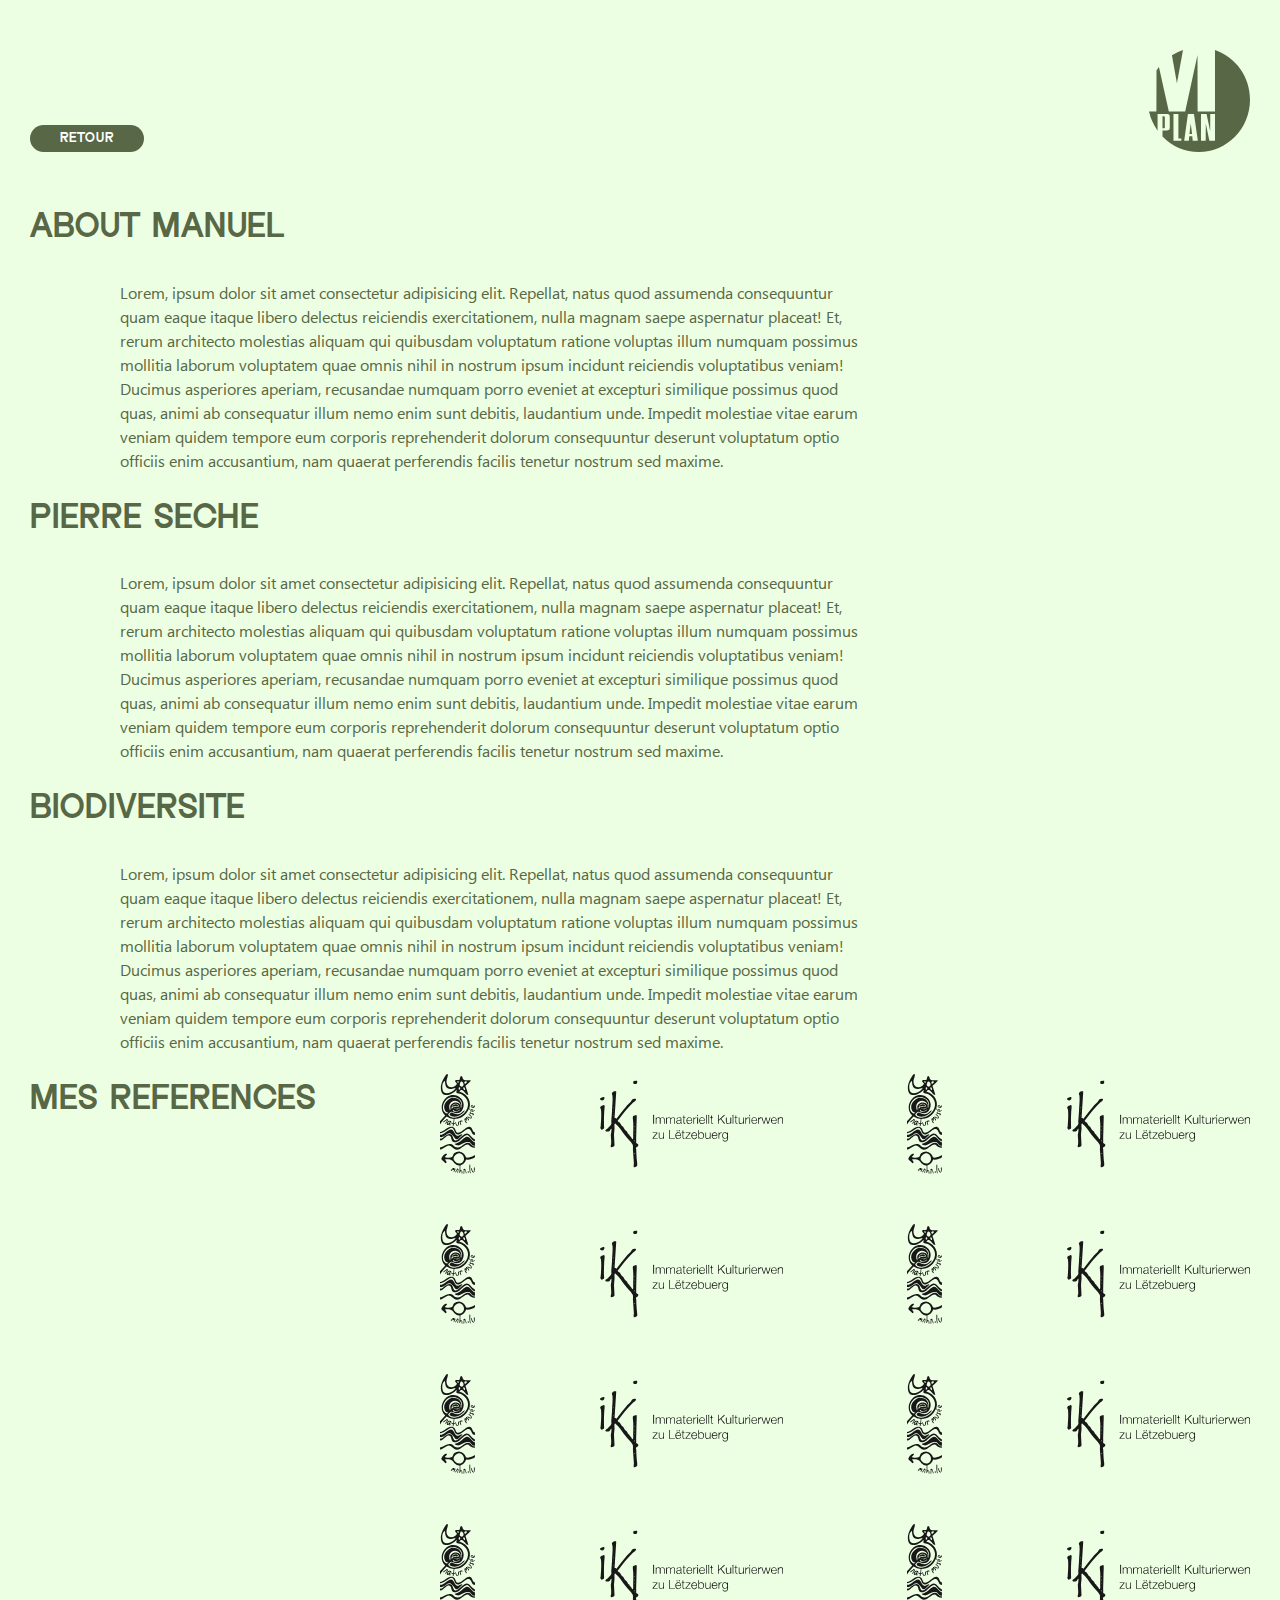
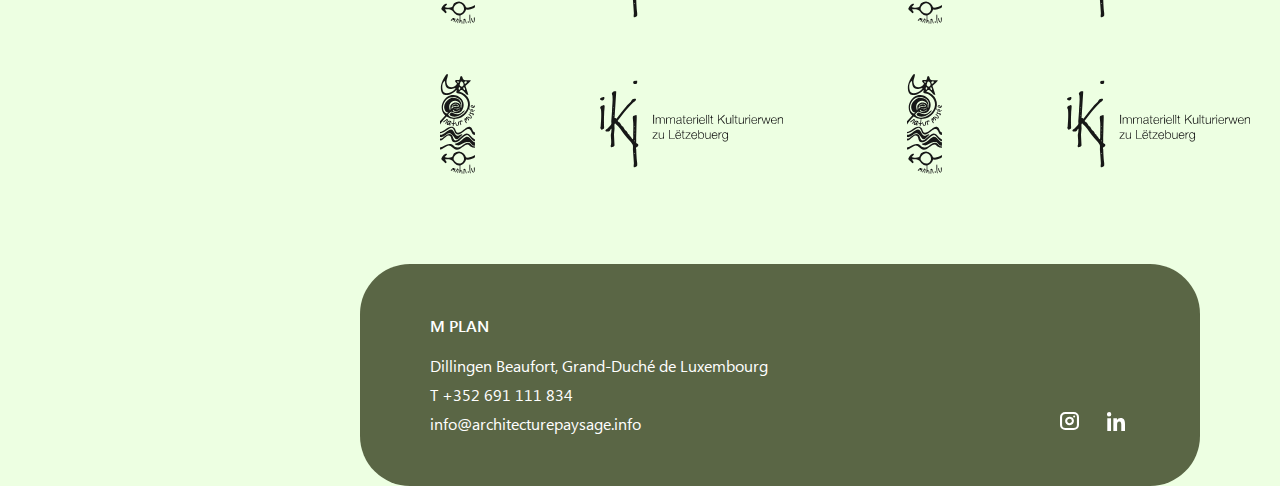
==== commit 96fa8347: "Add files via upload" ====
--- a/about.html
+++ b/about.html
@@ -1 +1 @@
-<!doctype html><html lang="en"><head><meta charset="UTF-8"/><meta name="viewport" content="width=device-width,initial-scale=1"/><title>MPLAN Title</title><link rel="shortcut icon" href="f0450fd8c6db462e7326.ico"><script defer="defer" src="bundle.js"></script><link href="styles.css" rel="stylesheet"></head><body><header class="header"><div class="container"><div class="header__container"><a class="header__main-btn" href="index.html">RETOUR</a><nav class="header-main"><a class="logo" href="index.html"><img class="logo__img lazy-img" src="0e892ab42d6e9b4004b7.svg" alt="logo main" onload='this.classList.add("loaded")'/></a></nav></div></div></header><main><section class="about"><div class="container"><div class="about__wrapper"><ul class="about__list"><li class="about__list-item"><h2 class="about__title">About Manuel</h2><p class="about__text">Lorem, ipsum dolor sit amet consectetur adipisicing elit. Repellat, natus quod assumenda consequuntur quam eaque itaque libero delectus reiciendis exercitationem, nulla magnam saepe aspernatur placeat! Et, rerum architecto molestias aliquam qui quibusdam voluptatum ratione voluptas illum numquam possimus mollitia laborum voluptatem quae omnis nihil in nostrum ipsum incidunt reiciendis voluptatibus veniam! Ducimus asperiores aperiam, recusandae numquam porro eveniet at excepturi similique possimus quod quas, animi ab consequatur illum nemo enim sunt debitis, laudantium unde. Impedit molestiae vitae earum veniam quidem tempore eum corporis reprehenderit dolorum consequuntur deserunt voluptatum optio officiis enim accusantium, nam quaerat perferendis facilis tenetur nostrum sed maxime.</p></li><li class="about__list-item"><h2 class="about__title">PIERRE SECHE</h2><p class="about__text">Lorem, ipsum dolor sit amet consectetur adipisicing elit. Repellat, natus quod assumenda consequuntur quam eaque itaque libero delectus reiciendis exercitationem, nulla magnam saepe aspernatur placeat! Et, rerum architecto molestias aliquam qui quibusdam voluptatum ratione voluptas illum numquam possimus mollitia laborum voluptatem quae omnis nihil in nostrum ipsum incidunt reiciendis voluptatibus veniam! Ducimus asperiores aperiam, recusandae numquam porro eveniet at excepturi similique possimus quod quas, animi ab consequatur illum nemo enim sunt debitis, laudantium unde. Impedit molestiae vitae earum veniam quidem tempore eum corporis reprehenderit dolorum consequuntur deserunt voluptatum optio officiis enim accusantium, nam quaerat perferendis facilis tenetur nostrum sed maxime.</p></li><li class="about__list-item"><h2 class="about__title">BIODIVERSITE</h2><p class="about__text">Lorem, ipsum dolor sit amet consectetur adipisicing elit. Repellat, natus quod assumenda consequuntur quam eaque itaque libero delectus reiciendis exercitationem, nulla magnam saepe aspernatur placeat! Et, rerum architecto molestias aliquam qui quibusdam voluptatum ratione voluptas illum numquam possimus mollitia laborum voluptatem quae omnis nihil in nostrum ipsum incidunt reiciendis voluptatibus veniam! Ducimus asperiores aperiam, recusandae numquam porro eveniet at excepturi similique possimus quod quas, animi ab consequatur illum nemo enim sunt debitis, laudantium unde. Impedit molestiae vitae earum veniam quidem tempore eum corporis reprehenderit dolorum consequuntur deserunt voluptatum optio officiis enim accusantium, nam quaerat perferendis facilis tenetur nostrum sed maxime.</p></li><li class="about__list-item about__list-item--custom"><h2 class="about__title">Mes REFERENCES</h2><ul class="about__ref-list"><li class="about__ref-item"><a class="about__ref-link" href="#"><img class="about__ref-img" src="0cdc5533e914c2543244.svg" alt="logo"/></a></li><li class="about__ref-item"><a class="about__ref-link" href="#"><img class="about__ref-img" src="861d00ac71e2204f524d.svg" alt="logo"/></a></li><li class="about__ref-item"><a class="about__ref-link" href="#"><img class="about__ref-img" src="0cdc5533e914c2543244.svg" alt="logo"/></a></li><li class="about__ref-item"><a class="about__ref-link" href="#"><img class="about__ref-img" src="861d00ac71e2204f524d.svg" alt="logo"/></a></li><li class="about__ref-item"><a class="about__ref-link" href="#"><img class="about__ref-img" src="0cdc5533e914c2543244.svg" alt="logo"/></a></li><li class="about__ref-item"><a class="about__ref-link" href="#"><img class="about__ref-img" src="861d00ac71e2204f524d.svg" alt="logo"/></a></li><li class="about__ref-item"><a class="about__ref-link" href="#"><img class="about__ref-img" src="0cdc5533e914c2543244.svg" alt="logo"/></a></li><li class="about__ref-item"><a class="about__ref-link" href="#"><img class="about__ref-img" src="861d00ac71e2204f524d.svg" alt="logo"/></a></li><li class="about__ref-item"><a class="about__ref-link" href="#"><img class="about__ref-img" src="0cdc5533e914c2543244.svg" alt="logo"/></a></li><li class="about__ref-item"><a class="about__ref-link" href="#"><img class="about__ref-img" src="861d00ac71e2204f524d.svg" alt="logo"/></a></li><li class="about__ref-item"><a class="about__ref-link" href="#"><img class="about__ref-img" src="0cdc5533e914c2543244.svg" alt="logo"/></a></li><li class="about__ref-item"><a class="about__ref-link" href="#"><img class="about__ref-img" src="861d00ac71e2204f524d.svg" alt="logo"/></a></li><li class="about__ref-item"><a class="about__ref-link" href="#"><img class="about__ref-img" src="0cdc5533e914c2543244.svg" alt="logo"/></a></li><li class="about__ref-item"><a class="about__ref-link" href="#"><img class="about__ref-img" src="861d00ac71e2204f524d.svg" alt="logo"/></a></li><li class="about__ref-item"><a class="about__ref-link" href="#"><img class="about__ref-img" src="0cdc5533e914c2543244.svg" alt="logo"/></a></li><li class="about__ref-item"><a class="about__ref-link" href="#"><img class="about__ref-img" src="861d00ac71e2204f524d.svg" alt="logo"/></a></li><li class="about__ref-item"><a class="about__ref-link" href="#"><img class="about__ref-img" src="0cdc5533e914c2543244.svg" alt="logo"/></a></li><li class="about__ref-item"><a class="about__ref-link" href="#"><img class="about__ref-img" src="861d00ac71e2204f524d.svg" alt="logo"/></a></li><li class="about__ref-item"><a class="about__ref-link" href="#"><img class="about__ref-img" src="0cdc5533e914c2543244.svg" alt="logo"/></a></li><li class="about__ref-item"><a class="about__ref-link" href="#"><img class="about__ref-img" src="861d00ac71e2204f524d.svg" alt="logo"/></a></li></ul></li></ul><div></div></div></div></section></main><footer class="footer" id="footer"><div class="container"><div class="footer__inner"><div class="footer__container"><div class="footer__info"><span class="footer__info-title">M PLAN</span><div class="footer__info-links"><span>Dillingen Beaufort, Grand-Duché de Luxembourg </span><a href="tel:+352 691 111 834">T +352 691 111 834</a> <a class="footer__socials-mail" href="mailto:info@architecturepaysage.info">info@architecturepaysage.info</a></div></div><div class="footer__bottom"><div class="footer__socials"><a class="footer__socials-link" href="#" target="_blank"><img src="983cf7d725e1f68d08d1.svg" alt="instagram logo"/></a><a class="footer__socials-link" href="#" target="_blank"><img src="259f7aab10fc38bde9d3.svg" alt="instagram logo"/></a></div></div></div></div></div></footer><button id="scrollToTop" class="scroll-top-btn">↑</button></body></html>+<!doctype html><html lang="en"><head><meta charset="UTF-8"/><meta name="viewport" content="width=device-width,initial-scale=1"/><title>MPLAN Title</title><link rel="shortcut icon" href="f0450fd8c6db462e7326.ico"/><script defer="defer" src="bundle.js"></script><link href="styles.css" rel="stylesheet"></head><body><header class="header"><div class="container"><div class="header__container"><a class="header__main-btn" href="index.html">RETOUR</a><nav class="header-main"><a class="logo" href="index.html"><img class="logo__img lazy-img" src="0e892ab42d6e9b4004b7.svg" alt="logo main" onload='this.classList.add("loaded")'/></a></nav></div></div></header><main><section class="about"><div class="container"><div class="about__wrapper"><ul class="about__list"><li class="about__list-item"><h2 class="about__title">About Manuel</h2><p class="about__text">Lorem, ipsum dolor sit amet consectetur adipisicing elit. Repellat, natus quod assumenda consequuntur quam eaque itaque libero delectus reiciendis exercitationem, nulla magnam saepe aspernatur placeat! Et, rerum architecto molestias aliquam qui quibusdam voluptatum ratione voluptas illum numquam possimus mollitia laborum voluptatem quae omnis nihil in nostrum ipsum incidunt reiciendis voluptatibus veniam! Ducimus asperiores aperiam, recusandae numquam porro eveniet at excepturi similique possimus quod quas, animi ab consequatur illum nemo enim sunt debitis, laudantium unde. Impedit molestiae vitae earum veniam quidem tempore eum corporis reprehenderit dolorum consequuntur deserunt voluptatum optio officiis enim accusantium, nam quaerat perferendis facilis tenetur nostrum sed maxime.</p></li><li class="about__list-item"><h2 class="about__title">PIERRE SECHE</h2><p class="about__text">Lorem, ipsum dolor sit amet consectetur adipisicing elit. Repellat, natus quod assumenda consequuntur quam eaque itaque libero delectus reiciendis exercitationem, nulla magnam saepe aspernatur placeat! Et, rerum architecto molestias aliquam qui quibusdam voluptatum ratione voluptas illum numquam possimus mollitia laborum voluptatem quae omnis nihil in nostrum ipsum incidunt reiciendis voluptatibus veniam! Ducimus asperiores aperiam, recusandae numquam porro eveniet at excepturi similique possimus quod quas, animi ab consequatur illum nemo enim sunt debitis, laudantium unde. Impedit molestiae vitae earum veniam quidem tempore eum corporis reprehenderit dolorum consequuntur deserunt voluptatum optio officiis enim accusantium, nam quaerat perferendis facilis tenetur nostrum sed maxime.</p></li><li class="about__list-item"><h2 class="about__title">BIODIVERSITE</h2><p class="about__text">Lorem, ipsum dolor sit amet consectetur adipisicing elit. Repellat, natus quod assumenda consequuntur quam eaque itaque libero delectus reiciendis exercitationem, nulla magnam saepe aspernatur placeat! Et, rerum architecto molestias aliquam qui quibusdam voluptatum ratione voluptas illum numquam possimus mollitia laborum voluptatem quae omnis nihil in nostrum ipsum incidunt reiciendis voluptatibus veniam! Ducimus asperiores aperiam, recusandae numquam porro eveniet at excepturi similique possimus quod quas, animi ab consequatur illum nemo enim sunt debitis, laudantium unde. Impedit molestiae vitae earum veniam quidem tempore eum corporis reprehenderit dolorum consequuntur deserunt voluptatum optio officiis enim accusantium, nam quaerat perferendis facilis tenetur nostrum sed maxime.</p></li><li class="about__list-item about__list-item--custom"><h2 class="about__title">Mes REFERENCES</h2><ul class="about__ref-list"><li class="about__ref-item"><a class="about__ref-link" href="#"><img class="about__ref-img lazy-img" src="0cdc5533e914c2543244.svg" alt="logo" onload='this.classList.add("loaded")'/></a></li><li class="about__ref-item"><a class="about__ref-link" href="#"><img class="about__ref-img lazy-img" src="861d00ac71e2204f524d.svg" alt="logo" onload='this.classList.add("loaded")'/></a></li><li class="about__ref-item"><a class="about__ref-link" href="#"><img class="about__ref-img lazy-img" src="0cdc5533e914c2543244.svg" alt="logo" onload='this.classList.add("loaded")'/></a></li><li class="about__ref-item"><a class="about__ref-link" href="#"><img class="about__ref-img lazy-img" src="861d00ac71e2204f524d.svg" alt="logo" onload='this.classList.add("loaded")'/></a></li><li class="about__ref-item"><a class="about__ref-link" href="#"><img class="about__ref-img lazy-img" src="0cdc5533e914c2543244.svg" alt="logo" onload='this.classList.add("loaded")'/></a></li><li class="about__ref-item"><a class="about__ref-link" href="#"><img class="about__ref-img lazy-img" src="861d00ac71e2204f524d.svg" alt="logo" onload='this.classList.add("loaded")'/></a></li><li class="about__ref-item"><a class="about__ref-link" href="#"><img class="about__ref-img lazy-img" src="0cdc5533e914c2543244.svg" alt="logo" onload='this.classList.add("loaded")'/></a></li><li class="about__ref-item"><a class="about__ref-link" href="#"><img class="about__ref-img lazy-img" src="861d00ac71e2204f524d.svg" alt="logo" onload='this.classList.add("loaded")'/></a></li><li class="about__ref-item"><a class="about__ref-link" href="#"><img class="about__ref-img lazy-img" src="0cdc5533e914c2543244.svg" alt="logo" onload='this.classList.add("loaded")'/></a></li><li class="about__ref-item"><a class="about__ref-link" href="#"><img class="about__ref-img lazy-img" src="861d00ac71e2204f524d.svg" alt="logo" onload='this.classList.add("loaded")'/></a></li><li class="about__ref-item"><a class="about__ref-link" href="#"><img class="about__ref-img lazy-img" src="0cdc5533e914c2543244.svg" alt="logo" onload='this.classList.add("loaded")'/></a></li><li class="about__ref-item"><a class="about__ref-link" href="#"><img class="about__ref-img lazy-img" src="861d00ac71e2204f524d.svg" alt="logo" onload='this.classList.add("loaded")'/></a></li><li class="about__ref-item"><a class="about__ref-link" href="#"><img class="about__ref-img lazy-img" src="0cdc5533e914c2543244.svg" alt="logo" onload='this.classList.add("loaded")'/></a></li><li class="about__ref-item"><a class="about__ref-link" href="#"><img class="about__ref-img lazy-img" src="861d00ac71e2204f524d.svg" alt="logo" onload='this.classList.add("loaded")'/></a></li><li class="about__ref-item"><a class="about__ref-link" href="#"><img class="about__ref-img lazy-img" src="0cdc5533e914c2543244.svg" alt="logo" onload='this.classList.add("loaded")'/></a></li><li class="about__ref-item"><a class="about__ref-link" href="#"><img class="about__ref-img lazy-img" src="861d00ac71e2204f524d.svg" alt="logo" onload='this.classList.add("loaded")'/></a></li><li class="about__ref-item"><a class="about__ref-link" href="#"><img class="about__ref-img lazy-img" src="0cdc5533e914c2543244.svg" alt="logo" onload='this.classList.add("loaded")'/></a></li><li class="about__ref-item"><a class="about__ref-link" href="#"><img class="about__ref-img lazy-img" src="861d00ac71e2204f524d.svg" alt="logo" onload='this.classList.add("loaded")'/></a></li><li class="about__ref-item"><a class="about__ref-link" href="#"><img class="about__ref-img lazy-img" src="0cdc5533e914c2543244.svg" alt="logo" onload='this.classList.add("loaded")'/></a></li><li class="about__ref-item"><a class="about__ref-link" href="#"><img class="about__ref-img lazy-img" src="861d00ac71e2204f524d.svg" alt="logo" onload='this.classList.add("loaded")'/></a></li></ul></li></ul><div></div></div></div></section></main><footer class="footer" id="footer"><div class="container"><div class="footer__inner"><div class="footer__container"><div class="footer__info"><span class="footer__info-title">M PLAN</span><div class="footer__info-links"><span>Dillingen Beaufort, Grand-Duché de Luxembourg </span><a href="tel:+352 691 111 834">T +352 691 111 834</a> <a class="footer__socials-mail" href="mailto:info@architecturepaysage.info">info@architecturepaysage.info</a></div></div><div class="footer__bottom"><div class="footer__socials"><a class="footer__socials-link" href="#" target="_blank"><img src="983cf7d725e1f68d08d1.svg" alt="instagram logo"/></a><a class="footer__socials-link" href="#" target="_blank"><img src="259f7aab10fc38bde9d3.svg" alt="instagram logo"/></a></div></div></div></div></div></footer><button id="scrollToTop" class="scroll-top-btn">↑</button></body></html>--- a/styles.css
+++ b/styles.css
@@ -1 +1 @@
-@font-face{font-family:"Gendy";src:url(6b6e80905d60f8014c19.woff2) format("woff2"),url(b4cb1d55ab73973c3e60.woff) format("woff");font-weight:400;font-style:normal;font-display:swap}@font-face{font-family:"Segoe UI";src:url(b115cb2cc7620e972661.woff2) format("woff2"),url(6025459259e49a5b53de.woff) format("woff");font-weight:200;font-style:normal;font-display:swap}@font-face{font-family:"Segoe UI";src:url(8b67cb1945859499cc08.woff2) format("woff2"),url(2b49ae1f85c726ac570e.woff) format("woff");font-weight:300;font-style:normal;font-display:swap}@font-face{font-family:"Segoe UI";src:url(a8b8657ebede05f16bae.woff2) format("woff2"),url(f9d072ec3d5c7d9956d2.woff) format("woff");font-weight:400;font-style:normal;font-display:swap}@font-face{font-family:"Segoe UI";src:url(aaed3f515c66146622e7.woff2) format("woff2"),url(abaaa98155d53c0b454c.woff) format("woff");font-weight:600;font-style:normal;font-display:swap}@font-face{font-family:"Segoe UI";src:url(c896e4afc36ba3635b3a.woff2) format("woff2"),url(396319bfefa14eeb05a3.woff) format("woff");font-weight:700;font-style:normal;font-display:swap}*{margin:0;padding:0;box-sizing:border-box}button,input,textarea,select{font:inherit}ul,ol{list-style:none}a{text-decoration:none;color:inherit}button,input,textarea,select{outline:none}img{max-width:100%;height:auto;display:block}body{line-height:1.5;-webkit-font-smoothing:antialiased}.header{display:flex;justify-content:center;margin:50px 0;font-weight:500;font-size:20px;line-height:100%;z-index:1}.header__container{width:100%;display:flex;justify-content:space-between;align-items:end}@media(max-width: 768px){.header__container{flex-direction:column-reverse}}.header__main-btn{background-color:#586746;cursor:pointer;border:none;border-radius:15px;padding:5px 30px;height:fit-content;color:#fff;font-size:14px;transition:all .3s}@media(max-width: 768px){.header__main-btn{margin-right:auto}}.header__main-btn:hover{background-color:#3a6645}@media(max-width: 1024px){.header{font-size:16px;margin:50px 0 60px}}@media(max-width: 768px){.header{margin:30px 0 10px}}.logo{transition:all .3s}.logo:hover{scale:105%}.logo__img{height:102px}.header-main{margin-left:auto;display:flex;justify-content:end}.footer{margin:0 50px}@media(max-width: 1024px){.footer{margin:0 20px}}@media(max-width: 560px){.footer{margin:0}}@media(max-width: 768px){.footer__custom{margin-bottom:60px}}.footer__inner{width:100%;display:flex;align-items:start;justify-content:end;gap:60px}@media(max-width: 768px){.footer__inner{flex-direction:column;gap:50px;align-items:center}}.footer__logo-main{max-width:80px;border-radius:15px;overflow:hidden}.footer__container{background-color:#5a6645;color:#fff;padding:50px 70px;border-radius:50px;width:100%;max-width:840px;margin-top:90px;display:flex;justify-content:space-between;align-items:end;gap:20px;font-family:"Segoe UI",sans-serif}@media(max-width: 768px){.footer__container{flex-direction:column;align-items:center;padding:40px 50px}}.footer__socials{display:flex;gap:18px}.footer__socials-link{padding:5px;border-radius:10px;transition:all .3s}.footer__socials-link:hover{background-color:#32f10e}.footer__bottom{display:flex;justify-content:space-between;align-items:center}.footer__socials-mail{color:#fff;transition:all .3s}.footer__socials-mail:hover{color:#fff200}.footer__socials-mail:active{color:rgba(123,93,214,.5647058824)}.footer__dev-logo{display:flex;gap:7px;flex-direction:column;padding:30px 15px 35px 15px;border-radius:50px;border:1px solid #586746;max-width:100px;font-family:"Segoe UI",sans-serif;text-align:center;font-size:10px;line-height:100%}.footer__dev-img--top{max-width:48px}.footer__dev-img{max-width:54px}.footer__dev-link{display:flex;flex-direction:column;align-items:center;transition:all .3s}.footer__dev-link:hover{scale:105%}.footer__dev-link--bottom{display:flex;flex-direction:column;align-items:center;gap:7px}.footer__info{font-weight:400;display:flex;flex-direction:column;gap:16px}@media(max-width: 768px){.footer__info{text-align:center}}.footer__info-links{display:flex;flex-direction:column;gap:5px}.footer__info-title{font-weight:600}.hero{position:relative;flex-grow:1;min-height:calc(100dvh - 426px)}.hero__img-wrapper{cursor:pointer;display:flex;width:100%;height:275px;border-radius:50px;overflow:hidden;position:relative}@media(max-width: 560px){.hero__img-wrapper{border-radius:25px}}.hero__img-wrapper::after{content:"";position:absolute;width:100%;height:100%;top:0;left:0;opacity:.2;background-color:inherit;pointer-events:none;transition:all .3s}.hero__img-wrapper:hover .hero__cards-img{scale:110%}.hero__img-wrapper:hover::after{opacity:0}.hero__img-wrapper:active .hero__cards-img{scale:100%}.hero__img-wrapper:active::after{opacity:.5}.hero__img-wrapper:focus .hero__cards-img{scale:105%}.hero__img-wrapper:focus::after{opacity:.1}.hero__card-item{display:flex;align-items:center;gap:20px;transition:all .5s ease}.hero__card-item-visible{z-index:1;opacity:1;transform:scale(1);display:flex;transition:all .5s ease}.hero__card-item-hidden{z-index:-1;opacity:0;height:0;transform:scale(0);pointer-events:none;margin-bottom:0;position:absolute;z-index:-10;transition:all .5s ease}.hero__cards-wrapper{width:100%;display:flex;flex-direction:column}@media(max-width: 768px){.hero__cards-wrapper{align-items:center}}.hero__cards-img{object-fit:cover;width:100%;height:100%;transition:scale .3s}.hero__decor-uppercase{color:#586746;text-transform:uppercase}.hero__outlined-text{font-size:80px;font-weight:400;line-height:120%;text-transform:uppercase;color:rgba(0,0,0,0);-webkit-text-stroke:1px #586746}@media(max-width: 1400px){.hero__outlined-text{font-size:60px}}@media(max-width: 768px){.hero__outlined-text{font-size:41px}}.hero__main-title{color:#586746;font-weight:400;margin-bottom:39px;font-size:120px;line-height:120%}@media(max-width: 1024px){.hero__main-title{font-size:60px;margin-bottom:20px}}@media(max-width: 768px){.hero__main-title{margin-bottom:0}}.hero__filters-wrapper{z-index:10;background-color:#edffe2 !important;display:none !important}@media(max-width: 768px){.hero__filters-wrapper{width:100%;position:fixed !important;bottom:0;top:auto !important;display:flex !important;justify-content:center}}@media(max-width: 1024px){.hero__filters-mobile{display:flex !important}}.hero__filters{font-family:"Segoe UI",sans-serif;font-weight:400;padding:20px 0;position:sticky;display:flex;flex-direction:column;gap:15px;top:70vh;margin-top:50px;margin-bottom:0;transform:translateY(-50%);height:fit-content;width:max-content;transition:all .3s}.hero__filters--lg{display:none}@media(max-width: 1024px){.hero__filters--lg{position:relative !important;display:flex !important;padding:0 !important;margin:20px 0 !important;top:auto;transform:translateY(0)}}@media(max-width: 768px){.hero__filters--lg{display:none !important}}@media(max-width: 1024px){.hero__filters{position:relative;margin:0;top:0;transform:translateY(0);padding:0;display:none}}.hero__filters-head{display:flex;gap:10px;align-items:center}.hero__filters-btn{padding:10px;cursor:pointer;background-color:rgba(0,0,0,0);border:none;transition:all .3s}.hero__filters-btn:hover{scale:110%}.hero__filter-list{width:max-content;display:flex;flex-direction:column;height:auto;opacity:1;transform:scaleY(1);transform-origin:top;transition:opacity .3s ease,transform .3s ease,max-height .3s ease;max-height:500px;overflow:hidden}@media(max-width: 768px){.hero__filter-list{opacity:0;transform:scaleY(0);max-height:0}}.hero__filters-hiden{padding-top:20px;opacity:1;transform:scaleY(1);max-height:500px}.hero__btn-rotate{rotate:-180deg}.hero__filters-item{font-weight:300;color:#171817}.hero__filters-title{width:max-content;font-weight:400;font-size:13px}.hero__label{padding:10px 0;width:fit-content;font-size:12px;display:flex;align-items:center;cursor:pointer;transition:all .3s}.hero__label:hover,.hero__label:active,.hero__label:focus{color:#5aaf4a}.hero__label:hover .hero__radio-btn,.hero__label:active .hero__radio-btn,.hero__label:focus .hero__radio-btn{position:relative}.hero__label:hover .hero__radio-btn::before,.hero__label:active .hero__radio-btn::before,.hero__label:focus .hero__radio-btn::before{content:"";position:absolute;border-radius:50%}.hero__filters-input{display:none}.hero__filters-input:checked+.hero__radio-btn{position:relative;transition:all .3s}.hero__filters-input:checked+.hero__radio-btn::before{content:"";position:absolute;min-width:11px;width:11px;height:11px;background-color:#5aaf4a;border-radius:50%;transition:all .3s}.hero__radio-btn{min-width:11px;width:11px;height:11px;border:1px solid #586746;border-radius:50%;display:flex;align-items:center;justify-content:center;margin-right:16px;transition:all .3s}.hero__container{height:100%;max-width:1600px;padding:0 20px;margin:0 auto}.hero__cards-info{width:max-content;display:flex;flex-direction:column;gap:5px;max-width:350px}@media(max-width: 768px){.hero__cards-info{text-align:center}}.hero__params-list{font-family:"Segoe UI",sans-serif;display:flex;flex-direction:column;gap:5px}.hero__cards-title{text-transform:uppercase;font-size:35px;font-weight:400;line-height:47px;display:-webkit-box;-webkit-line-clamp:3;line-clamp:3;-webkit-box-orient:vertical;overflow:hidden;text-overflow:ellipsis}.hero__params-text{text-transform:uppercase;font-size:16px;line-height:100%;font-weight:300;display:-webkit-box;-webkit-line-clamp:3;line-clamp:3;-webkit-box-orient:vertical;overflow:hidden;text-overflow:ellipsis}.hero__cards{width:100%;display:flex;flex-direction:column}@media(max-width: 768px){.hero__cards{gap:45px}}.hero__wrapper{height:100%;position:relative;display:flex;gap:40px}@media(max-width: 1024px){.hero__wrapper{flex-direction:column;gap:30px}}@media(max-width: 768px){.hero__wrapper{gap:20px}}.hero__main-card{position:relative;display:flex;align-items:center;gap:50px;font-size:48px}@media(max-width: 768px){.hero__main-card{flex-direction:column;gap:5px;margin-bottom:40px;width:100%}}.hero__card-decor{display:block;font-size:40px;font-weight:600;color:#fff;position:absolute;bottom:10%;left:5%;z-index:2}.hero__bg-box{position:relative;width:fit-content;max-width:400px;min-width:200px;width:100%;height:300px;background-image:url(19e89eb000136cf679cd.webp);background-size:60%;background-position:center;background-repeat:no-repeat;background-attachment:fixed;overflow:auto;border-radius:25px}@media(max-width: 1024px){.hero__bg-box{background-position:0}}@media(max-width: 768px){.hero__bg-box{background-size:contain;background-position:top}}.hero__bg-box::after{position:absolute;content:"";top:0;left:0;width:100%;height:100%;opacity:.36;background-color:#32f10e;transition:all .3s;z-index:0}.hero__bg-box:hover::after{opacity:.7}.style-1{margin-left:15%}@media(max-width: 768px){.style-1{margin-left:0;flex-direction:column}}.style-1 .hero__img-wrapper{max-width:690px !important}@media(max-width: 560px){.style-1 .hero__img-wrapper{height:160px !important;max-width:100% !important;width:100% !important}}.style-2{margin-left:0}@media(max-width: 768px){.style-2{margin-left:0;flex-direction:column}}.style-2 .hero__img-wrapper{max-width:400px !important}@media(max-width: 560px){.style-2 .hero__img-wrapper{max-width:100% !important;width:100% !important}}.style-3{margin-left:15%}@media(max-width: 768px){.style-3{margin-left:0;flex-direction:column}}.style-3 .hero__img-wrapper{max-width:400px !important}@media(max-width: 560px){.style-3 .hero__img-wrapper{height:441px !important;max-width:100% !important;width:100% !important}}.style-4{margin-left:35%}@media(max-width: 768px){.style-4{margin-left:0;flex-direction:column}}.style-4 .hero__img-wrapper{max-width:250px !important}@media(max-width: 560px){.style-4 .hero__img-wrapper{height:160px !important;max-width:100% !important;width:100% !important}}.decorative-line{width:100%;height:2px;background:gray;position:absolute;opacity:.2;left:0}.decorative-line--1{top:10%;rotate:7deg}.decorative-line--2{top:20%}.decorative-line--3{top:40%;rotate:5deg}.decorative-line--4{top:50%;rotate:-5deg}.decorative-line--5{top:70%;rotate:-5deg}.decorative-line--6{top:80%;rotate:5deg}.decorative-line--7{top:95%;rotate:5deg}.decorative-line--8{z-index:-1;top:auto;bottom:0;left:80%;height:100%;width:2px}.about__list{display:flex;flex-direction:column;gap:20px}.about__list-item{display:flex;flex-direction:column}.about__list-item--custom{flex-direction:row;gap:50px}@media(max-width: 1024px){.about__list-item--custom{gap:10px}}@media(max-width: 768px){.about__list-item--custom{gap:0;flex-direction:column}}.about__ref-list{width:100%;display:grid;grid-template-columns:repeat(4, 1fr);gap:50px}@media(max-width: 1024px){.about__ref-list{gap:30px;align-items:center;justify-items:center;grid-template-columns:repeat(3, 1fr)}}@media(max-width: 768px){.about__ref-list{gap:20px;grid-template-columns:repeat(2, 1fr)}}@media(max-width: 560px){.about__ref-list{gap:15px}}.about__ref-item{overflow:hidden;position:relative;height:100px;width:100%;border-radius:10px;transition:all .3s}@media(max-width: 768px){.about__ref-item{height:120px}}.about__ref-item::after{position:absolute;content:"";top:0;left:0;width:100%;height:100%;background-color:rgba(0,0,0,0);z-index:1;pointer-events:none;transition:all .3s}.about__ref-item:hover{scale:105%}.about__ref-item:hover::after{background-color:#586746;opacity:.5}.about__ref-link{display:flex;justify-content:center;align-items:center;width:100%;height:100%}.about__ref-img{height:100%}.about__title{font-size:35px;margin-bottom:26px;font-weight:300;text-transform:uppercase;width:100%;max-width:fit-content}.about__text{font-size:16px;margin-left:90px;max-width:741px;font-family:"Segoe UI",sans-serif}@media(max-width: 1024px){.about__text{margin-left:20px}}.about__wrapper{display:flex;flex-direction:column;max-width:100%}.info{position:relative}.info__photo-wrap{width:100%}.info__main-top{display:flex;gap:66px;margin-bottom:36px}@media(max-width: 768px){.info__main-top{flex-direction:column}}.info__left-head{width:100%;max-width:620px}.info__right{display:flex;flex-direction:column;gap:35px;width:100%}.info__right-img{object-fit:cover;width:100%;height:100%}.info__right-item{position:relative;border-radius:25px;overflow:hidden;height:390px;width:fit-content}@media(max-width: 768px){.info__right-item{height:fit-content;width:100%}}.info__left{width:100%;display:flex;flex-direction:column;gap:20px;max-width:620px}.info__left-head{display:flex;flex-direction:column;gap:6px}.info__param-list{display:flex;flex-direction:column;gap:0}.info__left-item{font-family:"Segoe UI",sans-serif;text-transform:uppercase;font-size:12px}.info__left-title{font-size:16px;font-weight:600}.info__left-text{font-size:16px;font-weight:300}.info__left-list{display:flex;flex-direction:column;gap:20px}.info__left-item{display:flex;flex-direction:column;gap:20px}.info__list-item{display:flex;flex-direction:column}.info__list-item--custom{flex-direction:row;gap:50px}.info__title{font-size:60px;font-weight:500;text-transform:uppercase}@media(max-width: 768px){.info__title{font-size:38px}}.info__wrapper{width:100%;display:flex;gap:66px}@media(max-width: 768px){.info__wrapper{flex-direction:column}}html,body{height:100%;margin:0;scroll-behavior:smooth}body{position:relative;display:flex;flex-direction:column;min-height:100dvh;height:fit-content;max-width:100vw !important;font-family:"Gendy",sans-serif;font-weight:400;background-color:#edffe2;color:#586746;overflow-x:hidden}body .line{content:"";position:absolute;top:0;height:100%;right:50%;width:1px;rotate:5deg;background-color:rgba(0,0,0,.1);z-index:-1}body .line--1{right:15%}body .line--2{right:30%;rotate:10deg}body .line--3{right:40%}main{flex-grow:1;display:flex;flex-direction:column}.container{max-width:1600px;width:100%;margin:0 auto;padding:0 30px}.no-scroll{overflow:hidden;height:100vh}.lazy-img{opacity:0;transition:all .5s ease-in-out}.lazy-img.loaded{opacity:1}.scroll-top-btn{z-index:5;position:fixed;bottom:0;right:20px;width:40px;height:40px;background:rgba(0,0,0,0);color:#5a6645;border:none;border-radius:50%;font-size:24px;cursor:pointer;opacity:0;visibility:hidden;transition:all .3s}.scroll-top-btn.show{opacity:1;visibility:visible;transform:scale(1)}.scroll-top-btn:hover{background:#5a6645;color:#edffe2}
+@font-face{font-family:"Gendy";src:url(6b6e80905d60f8014c19.woff2) format("woff2"),url(b4cb1d55ab73973c3e60.woff) format("woff");font-weight:400;font-style:normal;font-display:swap}@font-face{font-family:"Segoe UI";src:url(b115cb2cc7620e972661.woff2) format("woff2"),url(6025459259e49a5b53de.woff) format("woff");font-weight:200;font-style:normal;font-display:swap}@font-face{font-family:"Segoe UI";src:url(8b67cb1945859499cc08.woff2) format("woff2"),url(2b49ae1f85c726ac570e.woff) format("woff");font-weight:300;font-style:normal;font-display:swap}@font-face{font-family:"Segoe UI";src:url(a8b8657ebede05f16bae.woff2) format("woff2"),url(f9d072ec3d5c7d9956d2.woff) format("woff");font-weight:400;font-style:normal;font-display:swap}@font-face{font-family:"Segoe UI";src:url(aaed3f515c66146622e7.woff2) format("woff2"),url(abaaa98155d53c0b454c.woff) format("woff");font-weight:600;font-style:normal;font-display:swap}@font-face{font-family:"Segoe UI";src:url(c896e4afc36ba3635b3a.woff2) format("woff2"),url(396319bfefa14eeb05a3.woff) format("woff");font-weight:700;font-style:normal;font-display:swap}*{margin:0;padding:0;box-sizing:border-box}button,input,textarea,select{font:inherit}ul,ol{list-style:none}a{text-decoration:none;color:inherit}button,input,textarea,select{outline:none}img{max-width:100%;height:auto;display:block}body{line-height:1.5;-webkit-font-smoothing:antialiased}.header{display:flex;justify-content:center;margin:50px 0;font-weight:500;font-size:20px;line-height:100%;z-index:1}.header__container{width:100%;display:flex;justify-content:space-between;align-items:end}@media(max-width: 768px){.header__container{flex-direction:column-reverse}}.header__main-btn{background-color:#586746;cursor:pointer;border:none;border-radius:15px;padding:5px 30px;height:fit-content;color:#fff;font-size:14px;line-height:120%;transition:all .3s}@media(max-width: 768px){.header__main-btn{margin-right:auto}}.header__main-btn:hover{background-color:#3a6645}@media(max-width: 1024px){.header{font-size:16px;margin:50px 0 60px}}@media(max-width: 768px){.header{margin:30px 0 10px}}.logo{transition:all .3s}.logo:hover{scale:105%}.logo__img{height:102px}.header-main{margin-left:auto;display:flex;justify-content:end}.footer{margin:0 50px}@media(max-width: 1024px){.footer{margin:0 20px}}@media(max-width: 560px){.footer{margin:0}}@media(max-width: 768px){.footer__custom{margin-bottom:60px}}.footer__inner{width:100%;display:flex;align-items:start;justify-content:end;gap:60px}@media(max-width: 768px){.footer__inner{flex-direction:column;gap:50px;align-items:center}}.footer__logo-main{max-width:80px;border-radius:15px;overflow:hidden}.footer__container{background-color:#5a6645;color:#fff;padding:50px 70px;border-radius:50px;width:100%;max-width:840px;margin-top:90px;display:flex;justify-content:space-between;align-items:end;gap:20px;font-family:"Segoe UI",sans-serif}@media(max-width: 768px){.footer__container{flex-direction:column;align-items:center;padding:40px 50px}}.footer__socials{display:flex;gap:18px}.footer__socials-link{padding:5px;border-radius:10px;transition:all .3s}.footer__socials-link:hover{background-color:#32f10e}.footer__bottom{display:flex;justify-content:space-between;align-items:center}.footer__socials-mail{color:#fff;transition:all .3s}.footer__socials-mail:hover{color:#fff200}.footer__socials-mail:active{color:rgba(123,93,214,.5647058824)}.footer__dev-logo{display:flex;gap:7px;flex-direction:column;padding:30px 15px 35px 15px;border-radius:50px;border:1px solid #586746;max-width:100px;font-family:"Segoe UI",sans-serif;text-align:center;font-size:10px;line-height:100%}.footer__dev-img--top{max-width:48px}.footer__dev-img{max-width:54px}.footer__dev-link{display:flex;flex-direction:column;align-items:center;transition:all .3s}.footer__dev-link:hover{scale:105%}.footer__dev-link--bottom{display:flex;flex-direction:column;align-items:center;gap:7px}.footer__info{font-weight:400;display:flex;flex-direction:column;gap:16px}@media(max-width: 768px){.footer__info{text-align:center}}.footer__info-links{display:flex;flex-direction:column;gap:5px}.footer__info-title{font-weight:600}.hero{position:relative;flex-grow:1;min-height:calc(100dvh - 426px)}.hero__img-wrapper{cursor:pointer;display:flex;width:100%;height:275px;border-radius:50px;overflow:hidden;position:relative}@media(max-width: 560px){.hero__img-wrapper{border-radius:25px}}.hero__img-wrapper::after{content:"";position:absolute;width:100%;height:100%;top:0;left:0;opacity:.2;background-color:inherit;pointer-events:none;transition:all .3s}.hero__img-wrapper:hover .hero__cards-img{scale:110%}.hero__img-wrapper:hover::after{opacity:0}.hero__img-wrapper:active .hero__cards-img{scale:100%}.hero__img-wrapper:active::after{opacity:.5}.hero__img-wrapper:focus .hero__cards-img{scale:105%}.hero__img-wrapper:focus::after{opacity:.1}.hero__card-item{display:flex;align-items:center;gap:20px;transition:all .5s ease}.hero__card-item-visible{z-index:1;opacity:1;transform:scale(1);display:flex;transition:all .5s ease}.hero__card-item-hidden{z-index:-1;opacity:0;height:0;transform:scale(0);pointer-events:none;margin-bottom:0;position:absolute;z-index:-10;transition:all .5s ease}.hero__cards-wrapper{width:100%;display:flex;flex-direction:column}@media(max-width: 768px){.hero__cards-wrapper{align-items:center}}.hero__cards-img{object-fit:cover;width:100%;height:100%;transition:scale .3s}.hero__decor-uppercase{color:#586746;text-transform:uppercase}.hero__outlined-text{font-size:80px;font-weight:400;line-height:120%;text-transform:uppercase;color:rgba(0,0,0,0);-webkit-text-stroke:1px #586746}@media(max-width: 1400px){.hero__outlined-text{font-size:60px}}@media(max-width: 768px){.hero__outlined-text{font-size:41px}}.hero__main-title{color:#586746;font-weight:400;margin-bottom:39px;font-size:120px;line-height:120%}@media(max-width: 1024px){.hero__main-title{font-size:60px;margin-bottom:20px}}@media(max-width: 768px){.hero__main-title{margin-bottom:0}}.hero__filters-wrapper{z-index:10;background-color:#edffe2 !important;display:none !important}@media(max-width: 768px){.hero__filters-wrapper{width:100%;position:fixed !important;bottom:0;top:auto !important;display:flex !important;justify-content:center}}@media(max-width: 1024px){.hero__filters-mobile{display:flex !important}}.hero__filters{font-family:"Segoe UI",sans-serif;font-weight:400;padding:20px 0;position:sticky;display:flex;flex-direction:column;gap:15px;top:70vh;margin-top:50px;margin-bottom:0;transform:translateY(-50%);height:fit-content;width:max-content;transition:all .3s}.hero__filters--lg{display:none}@media(max-width: 1024px){.hero__filters--lg{position:relative !important;display:flex !important;padding:0 !important;margin:20px 0 !important;top:auto;transform:translateY(0)}}@media(max-width: 768px){.hero__filters--lg{display:none !important}}@media(max-width: 1024px){.hero__filters{position:relative;margin:0;top:0;transform:translateY(0);padding:0;display:none}}.hero__filters-head{display:flex;gap:10px;align-items:center}.hero__filters-btn{padding:10px;cursor:pointer;background-color:rgba(0,0,0,0);border:none;transition:all .3s}.hero__filters-btn:hover{scale:110%}.hero__filter-list{width:max-content;display:flex;flex-direction:column;height:auto;opacity:1;transform:scaleY(1);transform-origin:top;transition:opacity .3s ease,transform .3s ease,max-height .3s ease;max-height:500px;overflow:hidden}@media(max-width: 768px){.hero__filter-list{opacity:0;transform:scaleY(0);max-height:0}}.hero__filters-hiden{padding-top:20px;opacity:1;transform:scaleY(1);max-height:500px}.hero__btn-rotate{rotate:-180deg}.hero__filters-item{font-weight:300;color:#171817}.hero__filters-title{width:max-content;font-weight:400;font-size:13px}.hero__label{padding:10px 0;width:fit-content;font-size:12px;display:flex;align-items:center;cursor:pointer;transition:all .3s}.hero__label:hover,.hero__label:active,.hero__label:focus{color:#5aaf4a}.hero__label:hover .hero__radio-btn,.hero__label:active .hero__radio-btn,.hero__label:focus .hero__radio-btn{position:relative}.hero__label:hover .hero__radio-btn::before,.hero__label:active .hero__radio-btn::before,.hero__label:focus .hero__radio-btn::before{content:"";position:absolute;border-radius:50%}.hero__filters-input{display:none}.hero__filters-input:checked+.hero__radio-btn{position:relative;transition:all .3s}.hero__filters-input:checked+.hero__radio-btn::before{content:"";position:absolute;min-width:11px;width:11px;height:11px;background-color:#5aaf4a;border-radius:50%;transition:all .3s}.hero__radio-btn{min-width:11px;width:11px;height:11px;border:1px solid #586746;border-radius:50%;display:flex;align-items:center;justify-content:center;margin-right:16px;transition:all .3s}.hero__container{height:100%;max-width:1600px;padding:0 20px;margin:0 auto}.hero__cards-info{width:max-content;display:flex;flex-direction:column;gap:5px;max-width:350px}@media(max-width: 768px){.hero__cards-info{text-align:center}}.hero__params-list{font-family:"Segoe UI",sans-serif;display:flex;flex-direction:column;gap:5px}.hero__cards-title{text-transform:uppercase;font-size:35px;font-weight:400;line-height:47px;display:-webkit-box;-webkit-line-clamp:3;line-clamp:3;-webkit-box-orient:vertical;overflow:hidden;text-overflow:ellipsis}.hero__params-text{text-transform:uppercase;font-size:16px;line-height:100%;font-weight:300;display:-webkit-box;-webkit-line-clamp:3;line-clamp:3;-webkit-box-orient:vertical;overflow:hidden;text-overflow:ellipsis}.hero__cards{width:100%;display:flex;flex-direction:column}@media(max-width: 768px){.hero__cards{gap:45px}}.hero__wrapper{height:100%;position:relative;display:flex;gap:40px}@media(max-width: 1024px){.hero__wrapper{flex-direction:column;gap:30px}}@media(max-width: 768px){.hero__wrapper{gap:20px}}.hero__main-card{position:relative;display:flex;align-items:center;gap:50px;font-size:48px}@media(max-width: 768px){.hero__main-card{flex-direction:column;gap:5px;margin-bottom:40px;width:100%}}.hero__card-decor{display:block;font-size:40px;font-weight:600;color:#fff;position:absolute;bottom:10%;left:5%;z-index:2}.hero__bg-box{position:relative;width:fit-content;max-width:400px;min-width:200px;width:100%;height:300px;background-image:url(19e89eb000136cf679cd.webp);background-size:60%;background-position:center;background-repeat:no-repeat;background-attachment:fixed;overflow:auto;border-radius:25px}@media(max-width: 1024px){.hero__bg-box{background-position:0}}@media(max-width: 768px){.hero__bg-box{background-size:contain;background-position:top}}.hero__bg-box::after{position:absolute;content:"";top:0;left:0;width:100%;height:100%;opacity:.36;background-color:#32f10e;transition:all .3s;z-index:0}.hero__bg-box:hover::after{opacity:.7}.style-1{margin-left:15%}@media(max-width: 768px){.style-1{margin-left:0;flex-direction:column}}.style-1 .hero__img-wrapper{max-width:690px !important}@media(max-width: 560px){.style-1 .hero__img-wrapper{height:160px !important;max-width:100% !important;width:100% !important}}.style-2{margin-left:0}@media(max-width: 768px){.style-2{margin-left:0;flex-direction:column}}.style-2 .hero__img-wrapper{max-width:400px !important}@media(max-width: 560px){.style-2 .hero__img-wrapper{max-width:100% !important;width:100% !important}}.style-3{margin-left:15%}@media(max-width: 768px){.style-3{margin-left:0;flex-direction:column}}.style-3 .hero__img-wrapper{max-width:400px !important}@media(max-width: 560px){.style-3 .hero__img-wrapper{height:441px !important;max-width:100% !important;width:100% !important}}.style-4{margin-left:35%}@media(max-width: 768px){.style-4{margin-left:0;flex-direction:column}}.style-4 .hero__img-wrapper{max-width:250px !important}@media(max-width: 560px){.style-4 .hero__img-wrapper{height:160px !important;max-width:100% !important;width:100% !important}}.decorative-line{width:100%;height:2px;background:gray;position:absolute;opacity:.2;left:0}.decorative-line--1{top:10%;rotate:7deg}.decorative-line--2{top:20%}.decorative-line--3{top:40%;rotate:5deg}.decorative-line--4{top:50%;rotate:-5deg}.decorative-line--5{top:70%;rotate:-5deg}.decorative-line--6{top:80%;rotate:5deg}.decorative-line--7{top:95%;rotate:5deg}.decorative-line--8{z-index:-1;top:auto;bottom:0;left:80%;height:100%;width:2px}.about__list{display:flex;flex-direction:column;gap:20px}.about__list-item{display:flex;flex-direction:column}.about__list-item--custom{flex-direction:row;gap:50px}@media(max-width: 1024px){.about__list-item--custom{gap:10px}}@media(max-width: 768px){.about__list-item--custom{gap:0;flex-direction:column}}.about__ref-list{width:100%;display:grid;grid-template-columns:repeat(4, 1fr);gap:50px}@media(max-width: 1024px){.about__ref-list{gap:30px;align-items:center;justify-items:center;grid-template-columns:repeat(3, 1fr)}}@media(max-width: 768px){.about__ref-list{gap:20px;grid-template-columns:repeat(2, 1fr)}}@media(max-width: 560px){.about__ref-list{gap:15px}}.about__ref-item{overflow:hidden;position:relative;height:100px;width:100%;border-radius:10px;transition:all .3s}@media(max-width: 768px){.about__ref-item{height:120px}}.about__ref-item::after{position:absolute;content:"";top:0;left:0;width:100%;height:100%;background-color:rgba(0,0,0,0);z-index:1;pointer-events:none;transition:all .3s}.about__ref-item:hover{scale:105%}.about__ref-item:hover::after{background-color:#586746;opacity:.5}.about__ref-link{display:flex;justify-content:center;align-items:center;width:100%;height:100%}.about__ref-img{height:100%}.about__title{font-size:35px;margin-bottom:26px;font-weight:300;text-transform:uppercase;width:100%;max-width:fit-content}.about__text{font-size:16px;margin-left:90px;max-width:741px;font-family:"Segoe UI",sans-serif}@media(max-width: 1024px){.about__text{margin-left:20px}}.about__wrapper{display:flex;flex-direction:column;max-width:100%}.info{position:relative}.info__photo-wrap{width:100%}.info__main-top{display:flex;gap:66px;margin-bottom:36px}@media(max-width: 768px){.info__main-top{flex-direction:column}}.info__left-head{width:100%;max-width:620px}.info__right{display:flex;flex-direction:column;gap:35px;width:100%}.info__right-img{object-fit:cover;width:100%;height:100%}.info__right-item{position:relative;border-radius:25px;overflow:hidden;height:390px;width:fit-content}@media(max-width: 768px){.info__right-item{height:fit-content;width:100%}}.info__left{width:100%;display:flex;flex-direction:column;gap:20px;max-width:620px}.info__left-head{display:flex;flex-direction:column;gap:6px}.info__param-list{display:flex;flex-direction:column;gap:0}.info__left-item{font-family:"Segoe UI",sans-serif;text-transform:uppercase;font-size:12px}.info__left-title{font-size:16px;font-weight:600}.info__left-text{font-size:16px;font-weight:300}.info__left-list{display:flex;flex-direction:column;gap:20px}.info__left-item{display:flex;flex-direction:column;gap:20px}.info__list-item{display:flex;flex-direction:column}.info__list-item--custom{flex-direction:row;gap:50px}.info__title{font-size:60px;font-weight:500;text-transform:uppercase}@media(max-width: 768px){.info__title{font-size:38px}}.info__wrapper{width:100%;display:flex;gap:66px}@media(max-width: 768px){.info__wrapper{flex-direction:column}}html,body{height:100%;margin:0;scroll-behavior:smooth}body{position:relative;display:flex;flex-direction:column;min-height:100dvh;height:fit-content;max-width:100vw !important;font-family:"Gendy",sans-serif;font-weight:400;background-color:#edffe2;color:#586746;overflow-x:hidden}body .line{content:"";position:absolute;top:0;height:100%;right:50%;width:1px;rotate:5deg;background-color:rgba(0,0,0,.1);z-index:-1}body .line--1{right:15%}body .line--2{right:30%;rotate:10deg}body .line--3{right:40%}main{flex-grow:1;display:flex;flex-direction:column}.container{max-width:1600px;width:100%;margin:0 auto;padding:0 30px}.no-scroll{overflow:hidden;height:100vh}.lazy-img{opacity:0;transition:all .5s ease-in-out}.lazy-img.loaded{opacity:1}.scroll-top-btn{z-index:5;position:fixed;bottom:0;right:20px;width:40px;height:40px;background:rgba(0,0,0,0);color:#5a6645;border:none;border-radius:50%;font-size:24px;cursor:pointer;opacity:0;visibility:hidden;transition:all .3s}.scroll-top-btn.show{opacity:1;visibility:visible;transform:scale(1)}.scroll-top-btn:hover{background:#5a6645;color:#edffe2}
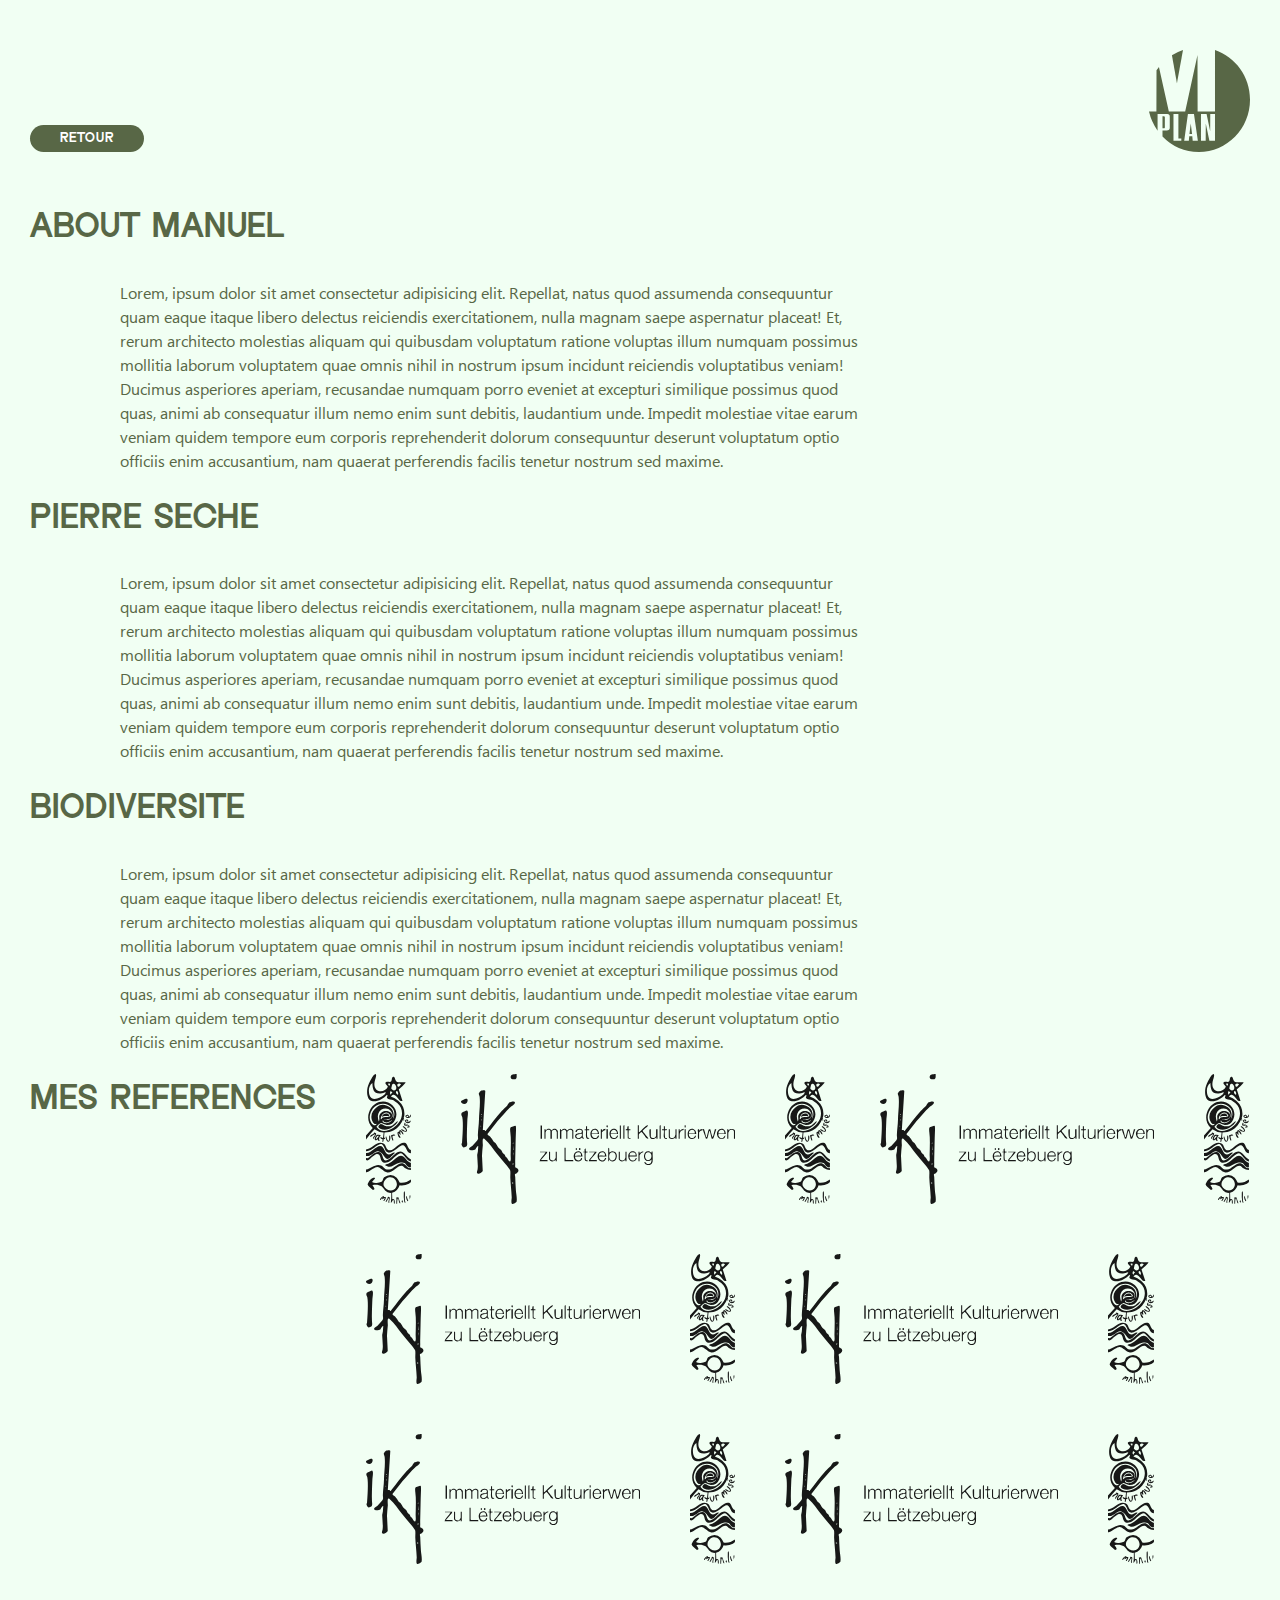
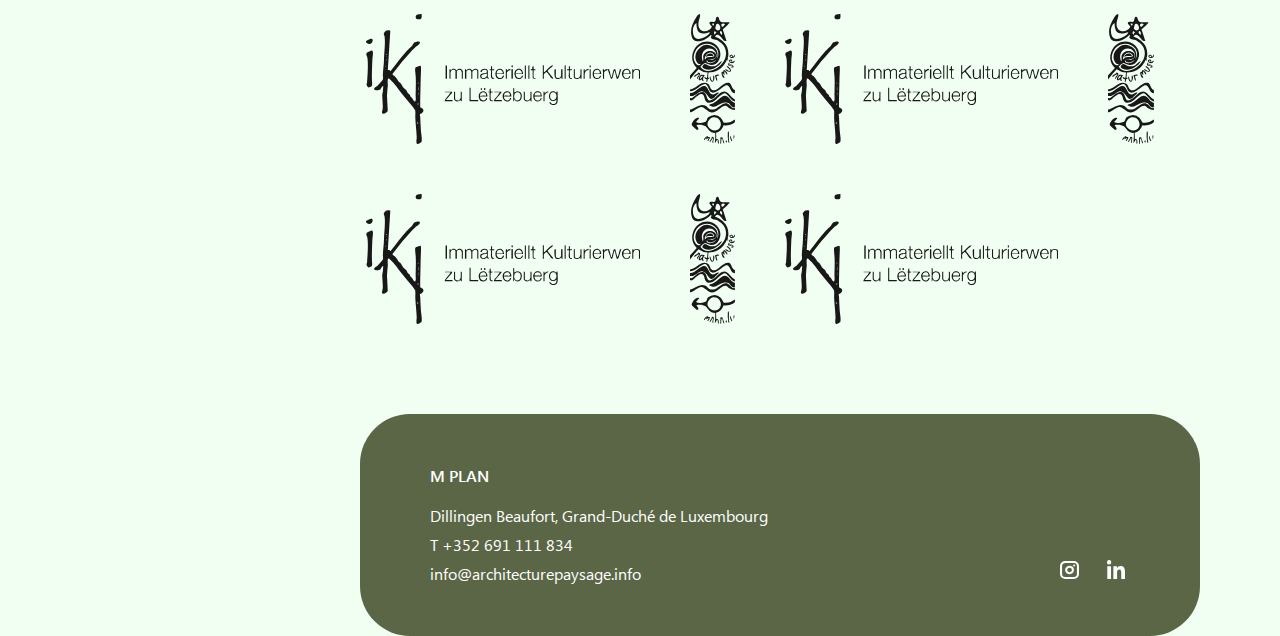
==== commit 003b250b: "Add files via upload" ====
--- a/about.html
+++ b/about.html
@@ -1 +1 @@
-<!doctype html><html lang="en"><head><meta charset="UTF-8"/><meta name="viewport" content="width=device-width,initial-scale=1"/><title>MPLAN Title</title><link rel="shortcut icon" href="f0450fd8c6db462e7326.ico"/><script defer="defer" src="bundle.js"></script><link href="styles.css" rel="stylesheet"></head><body><header class="header"><div class="container"><div class="header__container"><a class="header__main-btn" href="index.html">RETOUR</a><nav class="header-main"><a class="logo" href="index.html"><img class="logo__img lazy-img" src="0e892ab42d6e9b4004b7.svg" alt="logo main" onload='this.classList.add("loaded")'/></a></nav></div></div></header><main><section class="about"><div class="container"><div class="about__wrapper"><ul class="about__list"><li class="about__list-item"><h2 class="about__title">About Manuel</h2><p class="about__text">Lorem, ipsum dolor sit amet consectetur adipisicing elit. Repellat, natus quod assumenda consequuntur quam eaque itaque libero delectus reiciendis exercitationem, nulla magnam saepe aspernatur placeat! Et, rerum architecto molestias aliquam qui quibusdam voluptatum ratione voluptas illum numquam possimus mollitia laborum voluptatem quae omnis nihil in nostrum ipsum incidunt reiciendis voluptatibus veniam! Ducimus asperiores aperiam, recusandae numquam porro eveniet at excepturi similique possimus quod quas, animi ab consequatur illum nemo enim sunt debitis, laudantium unde. Impedit molestiae vitae earum veniam quidem tempore eum corporis reprehenderit dolorum consequuntur deserunt voluptatum optio officiis enim accusantium, nam quaerat perferendis facilis tenetur nostrum sed maxime.</p></li><li class="about__list-item"><h2 class="about__title">PIERRE SECHE</h2><p class="about__text">Lorem, ipsum dolor sit amet consectetur adipisicing elit. Repellat, natus quod assumenda consequuntur quam eaque itaque libero delectus reiciendis exercitationem, nulla magnam saepe aspernatur placeat! Et, rerum architecto molestias aliquam qui quibusdam voluptatum ratione voluptas illum numquam possimus mollitia laborum voluptatem quae omnis nihil in nostrum ipsum incidunt reiciendis voluptatibus veniam! Ducimus asperiores aperiam, recusandae numquam porro eveniet at excepturi similique possimus quod quas, animi ab consequatur illum nemo enim sunt debitis, laudantium unde. Impedit molestiae vitae earum veniam quidem tempore eum corporis reprehenderit dolorum consequuntur deserunt voluptatum optio officiis enim accusantium, nam quaerat perferendis facilis tenetur nostrum sed maxime.</p></li><li class="about__list-item"><h2 class="about__title">BIODIVERSITE</h2><p class="about__text">Lorem, ipsum dolor sit amet consectetur adipisicing elit. Repellat, natus quod assumenda consequuntur quam eaque itaque libero delectus reiciendis exercitationem, nulla magnam saepe aspernatur placeat! Et, rerum architecto molestias aliquam qui quibusdam voluptatum ratione voluptas illum numquam possimus mollitia laborum voluptatem quae omnis nihil in nostrum ipsum incidunt reiciendis voluptatibus veniam! Ducimus asperiores aperiam, recusandae numquam porro eveniet at excepturi similique possimus quod quas, animi ab consequatur illum nemo enim sunt debitis, laudantium unde. Impedit molestiae vitae earum veniam quidem tempore eum corporis reprehenderit dolorum consequuntur deserunt voluptatum optio officiis enim accusantium, nam quaerat perferendis facilis tenetur nostrum sed maxime.</p></li><li class="about__list-item about__list-item--custom"><h2 class="about__title">Mes REFERENCES</h2><ul class="about__ref-list"><li class="about__ref-item"><a class="about__ref-link" href="#"><img class="about__ref-img lazy-img" src="0cdc5533e914c2543244.svg" alt="logo" onload='this.classList.add("loaded")'/></a></li><li class="about__ref-item"><a class="about__ref-link" href="#"><img class="about__ref-img lazy-img" src="861d00ac71e2204f524d.svg" alt="logo" onload='this.classList.add("loaded")'/></a></li><li class="about__ref-item"><a class="about__ref-link" href="#"><img class="about__ref-img lazy-img" src="0cdc5533e914c2543244.svg" alt="logo" onload='this.classList.add("loaded")'/></a></li><li class="about__ref-item"><a class="about__ref-link" href="#"><img class="about__ref-img lazy-img" src="861d00ac71e2204f524d.svg" alt="logo" onload='this.classList.add("loaded")'/></a></li><li class="about__ref-item"><a class="about__ref-link" href="#"><img class="about__ref-img lazy-img" src="0cdc5533e914c2543244.svg" alt="logo" onload='this.classList.add("loaded")'/></a></li><li class="about__ref-item"><a class="about__ref-link" href="#"><img class="about__ref-img lazy-img" src="861d00ac71e2204f524d.svg" alt="logo" onload='this.classList.add("loaded")'/></a></li><li class="about__ref-item"><a class="about__ref-link" href="#"><img class="about__ref-img lazy-img" src="0cdc5533e914c2543244.svg" alt="logo" onload='this.classList.add("loaded")'/></a></li><li class="about__ref-item"><a class="about__ref-link" href="#"><img class="about__ref-img lazy-img" src="861d00ac71e2204f524d.svg" alt="logo" onload='this.classList.add("loaded")'/></a></li><li class="about__ref-item"><a class="about__ref-link" href="#"><img class="about__ref-img lazy-img" src="0cdc5533e914c2543244.svg" alt="logo" onload='this.classList.add("loaded")'/></a></li><li class="about__ref-item"><a class="about__ref-link" href="#"><img class="about__ref-img lazy-img" src="861d00ac71e2204f524d.svg" alt="logo" onload='this.classList.add("loaded")'/></a></li><li class="about__ref-item"><a class="about__ref-link" href="#"><img class="about__ref-img lazy-img" src="0cdc5533e914c2543244.svg" alt="logo" onload='this.classList.add("loaded")'/></a></li><li class="about__ref-item"><a class="about__ref-link" href="#"><img class="about__ref-img lazy-img" src="861d00ac71e2204f524d.svg" alt="logo" onload='this.classList.add("loaded")'/></a></li><li class="about__ref-item"><a class="about__ref-link" href="#"><img class="about__ref-img lazy-img" src="0cdc5533e914c2543244.svg" alt="logo" onload='this.classList.add("loaded")'/></a></li><li class="about__ref-item"><a class="about__ref-link" href="#"><img class="about__ref-img lazy-img" src="861d00ac71e2204f524d.svg" alt="logo" onload='this.classList.add("loaded")'/></a></li><li class="about__ref-item"><a class="about__ref-link" href="#"><img class="about__ref-img lazy-img" src="0cdc5533e914c2543244.svg" alt="logo" onload='this.classList.add("loaded")'/></a></li><li class="about__ref-item"><a class="about__ref-link" href="#"><img class="about__ref-img lazy-img" src="861d00ac71e2204f524d.svg" alt="logo" onload='this.classList.add("loaded")'/></a></li><li class="about__ref-item"><a class="about__ref-link" href="#"><img class="about__ref-img lazy-img" src="0cdc5533e914c2543244.svg" alt="logo" onload='this.classList.add("loaded")'/></a></li><li class="about__ref-item"><a class="about__ref-link" href="#"><img class="about__ref-img lazy-img" src="861d00ac71e2204f524d.svg" alt="logo" onload='this.classList.add("loaded")'/></a></li><li class="about__ref-item"><a class="about__ref-link" href="#"><img class="about__ref-img lazy-img" src="0cdc5533e914c2543244.svg" alt="logo" onload='this.classList.add("loaded")'/></a></li><li class="about__ref-item"><a class="about__ref-link" href="#"><img class="about__ref-img lazy-img" src="861d00ac71e2204f524d.svg" alt="logo" onload='this.classList.add("loaded")'/></a></li></ul></li></ul><div></div></div></div></section></main><footer class="footer" id="footer"><div class="container"><div class="footer__inner"><div class="footer__container"><div class="footer__info"><span class="footer__info-title">M PLAN</span><div class="footer__info-links"><span>Dillingen Beaufort, Grand-Duché de Luxembourg </span><a href="tel:+352 691 111 834">T +352 691 111 834</a> <a class="footer__socials-mail" href="mailto:info@architecturepaysage.info">info@architecturepaysage.info</a></div></div><div class="footer__bottom"><div class="footer__socials"><a class="footer__socials-link" href="#" target="_blank"><img src="983cf7d725e1f68d08d1.svg" alt="instagram logo"/></a><a class="footer__socials-link" href="#" target="_blank"><img src="259f7aab10fc38bde9d3.svg" alt="instagram logo"/></a></div></div></div></div></div></footer><button id="scrollToTop" class="scroll-top-btn">↑</button></body></html>+<!doctype html><html lang="en"><head><meta charset="UTF-8"/><meta name="viewport" content="width=device-width,initial-scale=1"/><title>MPLAN Title</title><link rel="shortcut icon" href="/src/favicon.ico"/><script defer="defer" src="bundle.js"></script><link href="styles.css" rel="stylesheet"></head><body class="about__body"><header class="header"><div class="container"><div class="header__container"><a class="header__main-btn" href="index.html">RETOUR</a><nav class="header-main"><a class="logo" href="index.html"><img class="logo__img lazy-img" src="0e892ab42d6e9b4004b7.svg" alt="logo main" onload='this.classList.add("loaded")'/></a></nav></div></div></header><main><section class="about"><div class="container"><div class="about__wrapper"><ul class="about__list"><li class="about__list-item"><h2 class="about__title">About Manuel</h2><p class="about__text">Lorem, ipsum dolor sit amet consectetur adipisicing elit. Repellat, natus quod assumenda consequuntur quam eaque itaque libero delectus reiciendis exercitationem, nulla magnam saepe aspernatur placeat! Et, rerum architecto molestias aliquam qui quibusdam voluptatum ratione voluptas illum numquam possimus mollitia laborum voluptatem quae omnis nihil in nostrum ipsum incidunt reiciendis voluptatibus veniam! Ducimus asperiores aperiam, recusandae numquam porro eveniet at excepturi similique possimus quod quas, animi ab consequatur illum nemo enim sunt debitis, laudantium unde. Impedit molestiae vitae earum veniam quidem tempore eum corporis reprehenderit dolorum consequuntur deserunt voluptatum optio officiis enim accusantium, nam quaerat perferendis facilis tenetur nostrum sed maxime.</p></li><li class="about__list-item"><h2 class="about__title">PIERRE SECHE</h2><p class="about__text">Lorem, ipsum dolor sit amet consectetur adipisicing elit. Repellat, natus quod assumenda consequuntur quam eaque itaque libero delectus reiciendis exercitationem, nulla magnam saepe aspernatur placeat! Et, rerum architecto molestias aliquam qui quibusdam voluptatum ratione voluptas illum numquam possimus mollitia laborum voluptatem quae omnis nihil in nostrum ipsum incidunt reiciendis voluptatibus veniam! Ducimus asperiores aperiam, recusandae numquam porro eveniet at excepturi similique possimus quod quas, animi ab consequatur illum nemo enim sunt debitis, laudantium unde. Impedit molestiae vitae earum veniam quidem tempore eum corporis reprehenderit dolorum consequuntur deserunt voluptatum optio officiis enim accusantium, nam quaerat perferendis facilis tenetur nostrum sed maxime.</p></li><li class="about__list-item"><h2 class="about__title">BIODIVERSITE</h2><p class="about__text">Lorem, ipsum dolor sit amet consectetur adipisicing elit. Repellat, natus quod assumenda consequuntur quam eaque itaque libero delectus reiciendis exercitationem, nulla magnam saepe aspernatur placeat! Et, rerum architecto molestias aliquam qui quibusdam voluptatum ratione voluptas illum numquam possimus mollitia laborum voluptatem quae omnis nihil in nostrum ipsum incidunt reiciendis voluptatibus veniam! Ducimus asperiores aperiam, recusandae numquam porro eveniet at excepturi similique possimus quod quas, animi ab consequatur illum nemo enim sunt debitis, laudantium unde. Impedit molestiae vitae earum veniam quidem tempore eum corporis reprehenderit dolorum consequuntur deserunt voluptatum optio officiis enim accusantium, nam quaerat perferendis facilis tenetur nostrum sed maxime.</p></li><li class="about__list-item about__list-item--custom"><h2 class="about__title">Mes REFERENCES</h2><ul class="about__ref-list"><li class="about__ref-item"><a class="about__ref-link" href="#"><img class="about__ref-img lazy-img" src="0cdc5533e914c2543244.svg" alt="logo" onload='this.classList.add("loaded")'/></a></li><li class="about__ref-item"><a class="about__ref-link" href="#"><img class="about__ref-img lazy-img" src="861d00ac71e2204f524d.svg" alt="logo" onload='this.classList.add("loaded")'/></a></li><li class="about__ref-item"><a class="about__ref-link" href="#"><img class="about__ref-img lazy-img" src="0cdc5533e914c2543244.svg" alt="logo" onload='this.classList.add("loaded")'/></a></li><li class="about__ref-item"><a class="about__ref-link" href="#"><img class="about__ref-img lazy-img" src="861d00ac71e2204f524d.svg" alt="logo" onload='this.classList.add("loaded")'/></a></li><li class="about__ref-item"><a class="about__ref-link" href="#"><img class="about__ref-img lazy-img" src="0cdc5533e914c2543244.svg" alt="logo" onload='this.classList.add("loaded")'/></a></li><li class="about__ref-item"><a class="about__ref-link" href="#"><img class="about__ref-img lazy-img" src="861d00ac71e2204f524d.svg" alt="logo" onload='this.classList.add("loaded")'/></a></li><li class="about__ref-item"><a class="about__ref-link" href="#"><img class="about__ref-img lazy-img" src="0cdc5533e914c2543244.svg" alt="logo" onload='this.classList.add("loaded")'/></a></li><li class="about__ref-item"><a class="about__ref-link" href="#"><img class="about__ref-img lazy-img" src="861d00ac71e2204f524d.svg" alt="logo" onload='this.classList.add("loaded")'/></a></li><li class="about__ref-item"><a class="about__ref-link" href="#"><img class="about__ref-img lazy-img" src="0cdc5533e914c2543244.svg" alt="logo" onload='this.classList.add("loaded")'/></a></li><li class="about__ref-item"><a class="about__ref-link" href="#"><img class="about__ref-img lazy-img" src="861d00ac71e2204f524d.svg" alt="logo" onload='this.classList.add("loaded")'/></a></li><li class="about__ref-item"><a class="about__ref-link" href="#"><img class="about__ref-img lazy-img" src="0cdc5533e914c2543244.svg" alt="logo" onload='this.classList.add("loaded")'/></a></li><li class="about__ref-item"><a class="about__ref-link" href="#"><img class="about__ref-img lazy-img" src="861d00ac71e2204f524d.svg" alt="logo" onload='this.classList.add("loaded")'/></a></li><li class="about__ref-item"><a class="about__ref-link" href="#"><img class="about__ref-img lazy-img" src="0cdc5533e914c2543244.svg" alt="logo" onload='this.classList.add("loaded")'/></a></li><li class="about__ref-item"><a class="about__ref-link" href="#"><img class="about__ref-img lazy-img" src="861d00ac71e2204f524d.svg" alt="logo" onload='this.classList.add("loaded")'/></a></li><li class="about__ref-item"><a class="about__ref-link" href="#"><img class="about__ref-img lazy-img" src="0cdc5533e914c2543244.svg" alt="logo" onload='this.classList.add("loaded")'/></a></li><li class="about__ref-item"><a class="about__ref-link" href="#"><img class="about__ref-img lazy-img" src="861d00ac71e2204f524d.svg" alt="logo" onload='this.classList.add("loaded")'/></a></li><li class="about__ref-item"><a class="about__ref-link" href="#"><img class="about__ref-img lazy-img" src="0cdc5533e914c2543244.svg" alt="logo" onload='this.classList.add("loaded")'/></a></li><li class="about__ref-item"><a class="about__ref-link" href="#"><img class="about__ref-img lazy-img" src="861d00ac71e2204f524d.svg" alt="logo" onload='this.classList.add("loaded")'/></a></li><li class="about__ref-item"><a class="about__ref-link" href="#"><img class="about__ref-img lazy-img" src="0cdc5533e914c2543244.svg" alt="logo" onload='this.classList.add("loaded")'/></a></li><li class="about__ref-item"><a class="about__ref-link" href="#"><img class="about__ref-img lazy-img" src="861d00ac71e2204f524d.svg" alt="logo" onload='this.classList.add("loaded")'/></a></li></ul></li></ul><div></div></div></div></section></main><footer class="footer" id="footer"><div class="container"><div class="footer__inner"><div class="footer__container"><div class="footer__info"><span class="footer__info-title">M PLAN</span><div class="footer__info-links"><a class="footer__socials-mail" href="https://www.google.com/maps/search/?q=Dillingen+Beaufort,+Grand-Duché+de+Luxembourg" target="_blank" rel="noopener noreferrer">Dillingen Beaufort, Grand-Duché de Luxembourg </a><a class="footer__socials-mail" href="tel:+352 691 111 834">T +352 691 111 834</a> <a class="footer__socials-mail" href="mailto:info@architecturepaysage.info">info@architecturepaysage.info</a></div></div><div class="footer__bottom"><div class="footer__socials"><a class="footer__socials-link" href="#" target="_blank"><img src="983cf7d725e1f68d08d1.svg" alt="instagram logo"/></a><a class="footer__socials-link footer__socials-link--2" href="#" target="_blank"><img src="259f7aab10fc38bde9d3.svg" alt="instagram logo"/></a></div></div></div></div></div></footer><button id="scrollToTop" class="scroll-top-btn">↑</button></body></html>--- a/styles.css
+++ b/styles.css
@@ -1 +1,2 @@
-@font-face{font-family:"Gendy";src:url(6b6e80905d60f8014c19.woff2) format("woff2"),url(b4cb1d55ab73973c3e60.woff) format("woff");font-weight:400;font-style:normal;font-display:swap}@font-face{font-family:"Segoe UI";src:url(b115cb2cc7620e972661.woff2) format("woff2"),url(6025459259e49a5b53de.woff) format("woff");font-weight:200;font-style:normal;font-display:swap}@font-face{font-family:"Segoe UI";src:url(8b67cb1945859499cc08.woff2) format("woff2"),url(2b49ae1f85c726ac570e.woff) format("woff");font-weight:300;font-style:normal;font-display:swap}@font-face{font-family:"Segoe UI";src:url(a8b8657ebede05f16bae.woff2) format("woff2"),url(f9d072ec3d5c7d9956d2.woff) format("woff");font-weight:400;font-style:normal;font-display:swap}@font-face{font-family:"Segoe UI";src:url(aaed3f515c66146622e7.woff2) format("woff2"),url(abaaa98155d53c0b454c.woff) format("woff");font-weight:600;font-style:normal;font-display:swap}@font-face{font-family:"Segoe UI";src:url(c896e4afc36ba3635b3a.woff2) format("woff2"),url(396319bfefa14eeb05a3.woff) format("woff");font-weight:700;font-style:normal;font-display:swap}*{margin:0;padding:0;box-sizing:border-box}button,input,textarea,select{font:inherit}ul,ol{list-style:none}a{text-decoration:none;color:inherit}button,input,textarea,select{outline:none}img{max-width:100%;height:auto;display:block}body{line-height:1.5;-webkit-font-smoothing:antialiased}.header{display:flex;justify-content:center;margin:50px 0;font-weight:500;font-size:20px;line-height:100%;z-index:1}.header__container{width:100%;display:flex;justify-content:space-between;align-items:end}@media(max-width: 768px){.header__container{flex-direction:column-reverse}}.header__main-btn{background-color:#586746;cursor:pointer;border:none;border-radius:15px;padding:5px 30px;height:fit-content;color:#fff;font-size:14px;line-height:120%;transition:all .3s}@media(max-width: 768px){.header__main-btn{margin-right:auto}}.header__main-btn:hover{background-color:#3a6645}@media(max-width: 1024px){.header{font-size:16px;margin:50px 0 60px}}@media(max-width: 768px){.header{margin:30px 0 10px}}.logo{transition:all .3s}.logo:hover{scale:105%}.logo__img{height:102px}.header-main{margin-left:auto;display:flex;justify-content:end}.footer{margin:0 50px}@media(max-width: 1024px){.footer{margin:0 20px}}@media(max-width: 560px){.footer{margin:0}}@media(max-width: 768px){.footer__custom{margin-bottom:60px}}.footer__inner{width:100%;display:flex;align-items:start;justify-content:end;gap:60px}@media(max-width: 768px){.footer__inner{flex-direction:column;gap:50px;align-items:center}}.footer__logo-main{max-width:80px;border-radius:15px;overflow:hidden}.footer__container{background-color:#5a6645;color:#fff;padding:50px 70px;border-radius:50px;width:100%;max-width:840px;margin-top:90px;display:flex;justify-content:space-between;align-items:end;gap:20px;font-family:"Segoe UI",sans-serif}@media(max-width: 768px){.footer__container{flex-direction:column;align-items:center;padding:40px 50px}}.footer__socials{display:flex;gap:18px}.footer__socials-link{padding:5px;border-radius:10px;transition:all .3s}.footer__socials-link:hover{background-color:#32f10e}.footer__bottom{display:flex;justify-content:space-between;align-items:center}.footer__socials-mail{color:#fff;transition:all .3s}.footer__socials-mail:hover{color:#fff200}.footer__socials-mail:active{color:rgba(123,93,214,.5647058824)}.footer__dev-logo{display:flex;gap:7px;flex-direction:column;padding:30px 15px 35px 15px;border-radius:50px;border:1px solid #586746;max-width:100px;font-family:"Segoe UI",sans-serif;text-align:center;font-size:10px;line-height:100%}.footer__dev-img--top{max-width:48px}.footer__dev-img{max-width:54px}.footer__dev-link{display:flex;flex-direction:column;align-items:center;transition:all .3s}.footer__dev-link:hover{scale:105%}.footer__dev-link--bottom{display:flex;flex-direction:column;align-items:center;gap:7px}.footer__info{font-weight:400;display:flex;flex-direction:column;gap:16px}@media(max-width: 768px){.footer__info{text-align:center}}.footer__info-links{display:flex;flex-direction:column;gap:5px}.footer__info-title{font-weight:600}.hero{position:relative;flex-grow:1;min-height:calc(100dvh - 426px)}.hero__img-wrapper{cursor:pointer;display:flex;width:100%;height:275px;border-radius:50px;overflow:hidden;position:relative}@media(max-width: 560px){.hero__img-wrapper{border-radius:25px}}.hero__img-wrapper::after{content:"";position:absolute;width:100%;height:100%;top:0;left:0;opacity:.2;background-color:inherit;pointer-events:none;transition:all .3s}.hero__img-wrapper:hover .hero__cards-img{scale:110%}.hero__img-wrapper:hover::after{opacity:0}.hero__img-wrapper:active .hero__cards-img{scale:100%}.hero__img-wrapper:active::after{opacity:.5}.hero__img-wrapper:focus .hero__cards-img{scale:105%}.hero__img-wrapper:focus::after{opacity:.1}.hero__card-item{display:flex;align-items:center;gap:20px;transition:all .5s ease}.hero__card-item-visible{z-index:1;opacity:1;transform:scale(1);display:flex;transition:all .5s ease}.hero__card-item-hidden{z-index:-1;opacity:0;height:0;transform:scale(0);pointer-events:none;margin-bottom:0;position:absolute;z-index:-10;transition:all .5s ease}.hero__cards-wrapper{width:100%;display:flex;flex-direction:column}@media(max-width: 768px){.hero__cards-wrapper{align-items:center}}.hero__cards-img{object-fit:cover;width:100%;height:100%;transition:scale .3s}.hero__decor-uppercase{color:#586746;text-transform:uppercase}.hero__outlined-text{font-size:80px;font-weight:400;line-height:120%;text-transform:uppercase;color:rgba(0,0,0,0);-webkit-text-stroke:1px #586746}@media(max-width: 1400px){.hero__outlined-text{font-size:60px}}@media(max-width: 768px){.hero__outlined-text{font-size:41px}}.hero__main-title{color:#586746;font-weight:400;margin-bottom:39px;font-size:120px;line-height:120%}@media(max-width: 1024px){.hero__main-title{font-size:60px;margin-bottom:20px}}@media(max-width: 768px){.hero__main-title{margin-bottom:0}}.hero__filters-wrapper{z-index:10;background-color:#edffe2 !important;display:none !important}@media(max-width: 768px){.hero__filters-wrapper{width:100%;position:fixed !important;bottom:0;top:auto !important;display:flex !important;justify-content:center}}@media(max-width: 1024px){.hero__filters-mobile{display:flex !important}}.hero__filters{font-family:"Segoe UI",sans-serif;font-weight:400;padding:20px 0;position:sticky;display:flex;flex-direction:column;gap:15px;top:70vh;margin-top:50px;margin-bottom:0;transform:translateY(-50%);height:fit-content;width:max-content;transition:all .3s}.hero__filters--lg{display:none}@media(max-width: 1024px){.hero__filters--lg{position:relative !important;display:flex !important;padding:0 !important;margin:20px 0 !important;top:auto;transform:translateY(0)}}@media(max-width: 768px){.hero__filters--lg{display:none !important}}@media(max-width: 1024px){.hero__filters{position:relative;margin:0;top:0;transform:translateY(0);padding:0;display:none}}.hero__filters-head{display:flex;gap:10px;align-items:center}.hero__filters-btn{padding:10px;cursor:pointer;background-color:rgba(0,0,0,0);border:none;transition:all .3s}.hero__filters-btn:hover{scale:110%}.hero__filter-list{width:max-content;display:flex;flex-direction:column;height:auto;opacity:1;transform:scaleY(1);transform-origin:top;transition:opacity .3s ease,transform .3s ease,max-height .3s ease;max-height:500px;overflow:hidden}@media(max-width: 768px){.hero__filter-list{opacity:0;transform:scaleY(0);max-height:0}}.hero__filters-hiden{padding-top:20px;opacity:1;transform:scaleY(1);max-height:500px}.hero__btn-rotate{rotate:-180deg}.hero__filters-item{font-weight:300;color:#171817}.hero__filters-title{width:max-content;font-weight:400;font-size:13px}.hero__label{padding:10px 0;width:fit-content;font-size:12px;display:flex;align-items:center;cursor:pointer;transition:all .3s}.hero__label:hover,.hero__label:active,.hero__label:focus{color:#5aaf4a}.hero__label:hover .hero__radio-btn,.hero__label:active .hero__radio-btn,.hero__label:focus .hero__radio-btn{position:relative}.hero__label:hover .hero__radio-btn::before,.hero__label:active .hero__radio-btn::before,.hero__label:focus .hero__radio-btn::before{content:"";position:absolute;border-radius:50%}.hero__filters-input{display:none}.hero__filters-input:checked+.hero__radio-btn{position:relative;transition:all .3s}.hero__filters-input:checked+.hero__radio-btn::before{content:"";position:absolute;min-width:11px;width:11px;height:11px;background-color:#5aaf4a;border-radius:50%;transition:all .3s}.hero__radio-btn{min-width:11px;width:11px;height:11px;border:1px solid #586746;border-radius:50%;display:flex;align-items:center;justify-content:center;margin-right:16px;transition:all .3s}.hero__container{height:100%;max-width:1600px;padding:0 20px;margin:0 auto}.hero__cards-info{width:max-content;display:flex;flex-direction:column;gap:5px;max-width:350px}@media(max-width: 768px){.hero__cards-info{text-align:center}}.hero__params-list{font-family:"Segoe UI",sans-serif;display:flex;flex-direction:column;gap:5px}.hero__cards-title{text-transform:uppercase;font-size:35px;font-weight:400;line-height:47px;display:-webkit-box;-webkit-line-clamp:3;line-clamp:3;-webkit-box-orient:vertical;overflow:hidden;text-overflow:ellipsis}.hero__params-text{text-transform:uppercase;font-size:16px;line-height:100%;font-weight:300;display:-webkit-box;-webkit-line-clamp:3;line-clamp:3;-webkit-box-orient:vertical;overflow:hidden;text-overflow:ellipsis}.hero__cards{width:100%;display:flex;flex-direction:column}@media(max-width: 768px){.hero__cards{gap:45px}}.hero__wrapper{height:100%;position:relative;display:flex;gap:40px}@media(max-width: 1024px){.hero__wrapper{flex-direction:column;gap:30px}}@media(max-width: 768px){.hero__wrapper{gap:20px}}.hero__main-card{position:relative;display:flex;align-items:center;gap:50px;font-size:48px}@media(max-width: 768px){.hero__main-card{flex-direction:column;gap:5px;margin-bottom:40px;width:100%}}.hero__card-decor{display:block;font-size:40px;font-weight:600;color:#fff;position:absolute;bottom:10%;left:5%;z-index:2}.hero__bg-box{position:relative;width:fit-content;max-width:400px;min-width:200px;width:100%;height:300px;background-image:url(19e89eb000136cf679cd.webp);background-size:60%;background-position:center;background-repeat:no-repeat;background-attachment:fixed;overflow:auto;border-radius:25px}@media(max-width: 1024px){.hero__bg-box{background-position:0}}@media(max-width: 768px){.hero__bg-box{background-size:contain;background-position:top}}.hero__bg-box::after{position:absolute;content:"";top:0;left:0;width:100%;height:100%;opacity:.36;background-color:#32f10e;transition:all .3s;z-index:0}.hero__bg-box:hover::after{opacity:.7}.style-1{margin-left:15%}@media(max-width: 768px){.style-1{margin-left:0;flex-direction:column}}.style-1 .hero__img-wrapper{max-width:690px !important}@media(max-width: 560px){.style-1 .hero__img-wrapper{height:160px !important;max-width:100% !important;width:100% !important}}.style-2{margin-left:0}@media(max-width: 768px){.style-2{margin-left:0;flex-direction:column}}.style-2 .hero__img-wrapper{max-width:400px !important}@media(max-width: 560px){.style-2 .hero__img-wrapper{max-width:100% !important;width:100% !important}}.style-3{margin-left:15%}@media(max-width: 768px){.style-3{margin-left:0;flex-direction:column}}.style-3 .hero__img-wrapper{max-width:400px !important}@media(max-width: 560px){.style-3 .hero__img-wrapper{height:441px !important;max-width:100% !important;width:100% !important}}.style-4{margin-left:35%}@media(max-width: 768px){.style-4{margin-left:0;flex-direction:column}}.style-4 .hero__img-wrapper{max-width:250px !important}@media(max-width: 560px){.style-4 .hero__img-wrapper{height:160px !important;max-width:100% !important;width:100% !important}}.decorative-line{width:100%;height:2px;background:gray;position:absolute;opacity:.2;left:0}.decorative-line--1{top:10%;rotate:7deg}.decorative-line--2{top:20%}.decorative-line--3{top:40%;rotate:5deg}.decorative-line--4{top:50%;rotate:-5deg}.decorative-line--5{top:70%;rotate:-5deg}.decorative-line--6{top:80%;rotate:5deg}.decorative-line--7{top:95%;rotate:5deg}.decorative-line--8{z-index:-1;top:auto;bottom:0;left:80%;height:100%;width:2px}.about__list{display:flex;flex-direction:column;gap:20px}.about__list-item{display:flex;flex-direction:column}.about__list-item--custom{flex-direction:row;gap:50px}@media(max-width: 1024px){.about__list-item--custom{gap:10px}}@media(max-width: 768px){.about__list-item--custom{gap:0;flex-direction:column}}.about__ref-list{width:100%;display:grid;grid-template-columns:repeat(4, 1fr);gap:50px}@media(max-width: 1024px){.about__ref-list{gap:30px;align-items:center;justify-items:center;grid-template-columns:repeat(3, 1fr)}}@media(max-width: 768px){.about__ref-list{gap:20px;grid-template-columns:repeat(2, 1fr)}}@media(max-width: 560px){.about__ref-list{gap:15px}}.about__ref-item{overflow:hidden;position:relative;height:100px;width:100%;border-radius:10px;transition:all .3s}@media(max-width: 768px){.about__ref-item{height:120px}}.about__ref-item::after{position:absolute;content:"";top:0;left:0;width:100%;height:100%;background-color:rgba(0,0,0,0);z-index:1;pointer-events:none;transition:all .3s}.about__ref-item:hover{scale:105%}.about__ref-item:hover::after{background-color:#586746;opacity:.5}.about__ref-link{display:flex;justify-content:center;align-items:center;width:100%;height:100%}.about__ref-img{height:100%}.about__title{font-size:35px;margin-bottom:26px;font-weight:300;text-transform:uppercase;width:100%;max-width:fit-content}.about__text{font-size:16px;margin-left:90px;max-width:741px;font-family:"Segoe UI",sans-serif}@media(max-width: 1024px){.about__text{margin-left:20px}}.about__wrapper{display:flex;flex-direction:column;max-width:100%}.info{position:relative}.info__photo-wrap{width:100%}.info__main-top{display:flex;gap:66px;margin-bottom:36px}@media(max-width: 768px){.info__main-top{flex-direction:column}}.info__left-head{width:100%;max-width:620px}.info__right{display:flex;flex-direction:column;gap:35px;width:100%}.info__right-img{object-fit:cover;width:100%;height:100%}.info__right-item{position:relative;border-radius:25px;overflow:hidden;height:390px;width:fit-content}@media(max-width: 768px){.info__right-item{height:fit-content;width:100%}}.info__left{width:100%;display:flex;flex-direction:column;gap:20px;max-width:620px}.info__left-head{display:flex;flex-direction:column;gap:6px}.info__param-list{display:flex;flex-direction:column;gap:0}.info__left-item{font-family:"Segoe UI",sans-serif;text-transform:uppercase;font-size:12px}.info__left-title{font-size:16px;font-weight:600}.info__left-text{font-size:16px;font-weight:300}.info__left-list{display:flex;flex-direction:column;gap:20px}.info__left-item{display:flex;flex-direction:column;gap:20px}.info__list-item{display:flex;flex-direction:column}.info__list-item--custom{flex-direction:row;gap:50px}.info__title{font-size:60px;font-weight:500;text-transform:uppercase}@media(max-width: 768px){.info__title{font-size:38px}}.info__wrapper{width:100%;display:flex;gap:66px}@media(max-width: 768px){.info__wrapper{flex-direction:column}}html,body{height:100%;margin:0;scroll-behavior:smooth}body{position:relative;display:flex;flex-direction:column;min-height:100dvh;height:fit-content;max-width:100vw !important;font-family:"Gendy",sans-serif;font-weight:400;background-color:#edffe2;color:#586746;overflow-x:hidden}body .line{content:"";position:absolute;top:0;height:100%;right:50%;width:1px;rotate:5deg;background-color:rgba(0,0,0,.1);z-index:-1}body .line--1{right:15%}body .line--2{right:30%;rotate:10deg}body .line--3{right:40%}main{flex-grow:1;display:flex;flex-direction:column}.container{max-width:1600px;width:100%;margin:0 auto;padding:0 30px}.no-scroll{overflow:hidden;height:100vh}.lazy-img{opacity:0;transition:all .5s ease-in-out}.lazy-img.loaded{opacity:1}.scroll-top-btn{z-index:5;position:fixed;bottom:0;right:20px;width:40px;height:40px;background:rgba(0,0,0,0);color:#5a6645;border:none;border-radius:50%;font-size:24px;cursor:pointer;opacity:0;visibility:hidden;transition:all .3s}.scroll-top-btn.show{opacity:1;visibility:visible;transform:scale(1)}.scroll-top-btn:hover{background:#5a6645;color:#edffe2}
+@font-face{font-family:"Gendy";src:url(6b6e80905d60f8014c19.woff2) format("woff2"),url(b4cb1d55ab73973c3e60.woff) format("woff");font-weight:400;font-style:normal;font-display:swap}@font-face{font-family:"Segoe UI";src:url(b115cb2cc7620e972661.woff2) format("woff2"),url(6025459259e49a5b53de.woff) format("woff");font-weight:200;font-style:normal;font-display:swap}@font-face{font-family:"Segoe UI";src:url(8b67cb1945859499cc08.woff2) format("woff2"),url(2b49ae1f85c726ac570e.woff) format("woff");font-weight:300;font-style:normal;font-display:swap}@font-face{font-family:"Segoe UI";src:url(a8b8657ebede05f16bae.woff2) format("woff2"),url(f9d072ec3d5c7d9956d2.woff) format("woff");font-weight:400;font-style:normal;font-display:swap}@font-face{font-family:"Segoe UI";src:url(aaed3f515c66146622e7.woff2) format("woff2"),url(abaaa98155d53c0b454c.woff) format("woff");font-weight:600;font-style:normal;font-display:swap}@font-face{font-family:"Segoe UI";src:url(c896e4afc36ba3635b3a.woff2) format("woff2"),url(396319bfefa14eeb05a3.woff) format("woff");font-weight:700;font-style:normal;font-display:swap}*{margin:0;padding:0;box-sizing:border-box}button,input,textarea,select{font:inherit}ul,ol{list-style:none}a{text-decoration:none;color:inherit}button,input,textarea,select{outline:none}img{max-width:100%;height:auto;display:block}body{line-height:1.5;-webkit-font-smoothing:antialiased}.header{display:flex;justify-content:center;margin:50px 0;font-weight:500;font-size:20px;line-height:100%;z-index:1}.header__container{width:100%;display:flex;justify-content:space-between;align-items:end}@media(max-width: 768px){.header__container{flex-direction:column-reverse}}.header__main-btn{background-color:#586746;cursor:pointer;border:none;border-radius:15px;padding:5px 30px;height:fit-content;color:#fff;font-size:14px;line-height:120%;transition:all .3s}@media(max-width: 768px){.header__main-btn{margin-right:auto}}.header__main-btn:hover{background-color:#3a6645}@media(max-width: 1024px){.header{font-size:16px;margin:50px 0 60px}}@media(max-width: 768px){.header{margin:30px 0 10px}}.logo{transition:all .3s}.logo:hover{scale:105%}.logo__img{height:102px}.header-main{margin-left:auto;display:flex;justify-content:end}.footer{margin:0 50px}@media(max-width: 1024px){.footer{margin:0 20px}}@media(max-width: 560px){.footer{margin:0}}@media(max-width: 768px){.footer__custom{margin-bottom:60px}}.footer__inner{width:100%;display:flex;align-items:start;justify-content:end;gap:60px}@media(max-width: 768px){.footer__inner{flex-direction:column;gap:50px;align-items:center}}.footer__logo-main{max-width:80px;border-radius:15px;overflow:hidden}.footer__container{background-color:#5a6645;color:#fff;padding:50px 70px;border-radius:50px;width:100%;max-width:840px;margin-top:90px;display:flex;justify-content:space-between;align-items:end;gap:20px;font-family:"Segoe UI",sans-serif}@media(max-width: 768px){.footer__container{flex-direction:column;align-items:center;padding:40px 50px}}.footer__socials{display:flex;align-items:center;gap:18px}.footer__socials-link{padding:5px;border-radius:10px;transition:all .3s}.footer__socials-link:hover{background-color:#32f10e}.footer__socials-link--2{margin-bottom:2px}.footer__bottom{display:flex;justify-content:space-between;align-items:center}.footer__socials-mail{color:#fff;transition:all .3s}.footer__socials-mail:hover{color:#fff200}.footer__socials-mail:active{color:rgba(123,93,214,.5647058824)}.footer__dev-logo{display:flex;gap:7px;flex-direction:column;padding:30px 15px 35px 15px;border-radius:50px;border:1px solid #586746;max-width:100px;font-family:"Segoe UI",sans-serif;text-align:center;font-size:10px;line-height:100%}.footer__dev-img--top{max-width:48px}.footer__dev-img{max-width:54px}.footer__dev-link{display:flex;flex-direction:column;align-items:center;transition:all .3s}.footer__dev-link:hover{scale:105%}.footer__dev-link--bottom{display:flex;flex-direction:column;align-items:center;gap:7px}.footer__info{font-weight:400;display:flex;flex-direction:column;gap:16px}@media(max-width: 768px){.footer__info{text-align:center}}.footer__info-links{display:flex;flex-direction:column;gap:5px}.footer__info-title{font-weight:600}.hero{position:relative;flex-grow:1;min-height:calc(100dvh - 426px)}.hero__img-wrapper{cursor:pointer;display:flex;width:100%;height:275px;border-radius:50px;overflow:hidden;position:relative}@media(max-width: 560px){.hero__img-wrapper{border-radius:25px}}.hero__img-wrapper::after{content:"";position:absolute;width:100%;height:100%;top:0;left:0;opacity:.2;background-color:inherit;pointer-events:none;transition:all .3s}.hero__img-wrapper:hover .hero__cards-img{scale:110%}.hero__img-wrapper:hover::after{opacity:0}.hero__img-wrapper:active .hero__cards-img{scale:100%}.hero__img-wrapper:active::after{opacity:.5}.hero__img-wrapper:focus .hero__cards-img{scale:105%}.hero__img-wrapper:focus::after{opacity:.1}.hero__card-item{display:flex;align-items:center;gap:20px;transition:all .5s ease}.hero__card-item-visible{z-index:1;opacity:1;transform:scale(1);display:flex;transition:all .5s ease}.hero__card-item-hidden{z-index:-1;opacity:0;height:0;transform:scale(0);pointer-events:none;margin-bottom:0;position:absolute;z-index:-10;transition:all .5s ease}.hero__cards-wrapper{width:100%;display:flex;flex-direction:column}@media(max-width: 768px){.hero__cards-wrapper{align-items:center}}.hero__cards-img{object-fit:cover;width:100%;height:100%;transition:scale .3s}.hero__decor-uppercase{color:#586746;text-transform:uppercase}.hero__outlined-text{font-size:80px;font-weight:400;line-height:120%;text-transform:uppercase;color:rgba(0,0,0,0);-webkit-text-stroke:1px #586746}@media(max-width: 1400px){.hero__outlined-text{font-size:60px}}@media(max-width: 768px){.hero__outlined-text{font-size:41px}}.hero__main-title{color:#586746;font-weight:400;margin-bottom:39px;font-size:120px;line-height:120%}@media(max-width: 1024px){.hero__main-title{font-size:60px;margin-bottom:20px}}@media(max-width: 768px){.hero__main-title{margin-bottom:0}}.hero__filters-wrapper{z-index:10;background-color:#edffe2 !important;display:none !important}@media(max-width: 768px){.hero__filters-wrapper{width:100%;position:fixed !important;bottom:0;top:auto !important;display:flex !important;justify-content:center}}@media(max-width: 1024px){.hero__filters-mobile{display:flex !important}}.hero__filters-container{width:100%;max-width:280px;min-width:280px;z-index:10}@media(max-width: 1024px){.hero__filters-container{display:none}}.hero__filters{font-family:"Segoe UI",sans-serif;font-weight:400;padding:20px 0;max-height:50dvh;position:fixed;display:flex;flex-direction:column;gap:15px;bottom:10%;margin-bottom:0;height:fit-content;width:max-content;transition:all .3s}.hero__filters--lg{display:none}@media(max-width: 1024px){.hero__filters--lg{position:relative !important;display:flex !important;padding:0 !important;margin:20px 0 !important;top:auto;transform:translateY(0)}}@media(max-width: 768px){.hero__filters--lg{display:none !important}}@media(max-width: 1024px){.hero__filters{position:relative;margin:0;top:0;transform:translateY(0);padding:0;display:none}}.hero__filters-head{display:flex;gap:10px;align-items:center}.hero__filters-btn{padding:10px;cursor:pointer;background-color:rgba(0,0,0,0);border:none;transition:all .3s}.hero__filters-btn:hover{scale:110%}.hero__filter-list{width:max-content;display:flex;flex-direction:column;height:auto;opacity:1;transform:scaleY(1);transform-origin:top;transition:opacity .3s ease,transform .3s ease,max-height .3s ease;max-height:500px;overflow:hidden}@media(max-width: 768px){.hero__filter-list{opacity:0;transform:scaleY(0);max-height:0}}.hero__filters-hiden{padding-top:20px;opacity:1;transform:scaleY(1);max-height:500px}.hero__btn-rotate{rotate:-180deg}.hero__filters-item{font-weight:300;color:#171817}.hero__filters-title{width:max-content;font-weight:400;font-size:13px}.hero__label{padding:10px 0;width:fit-content;font-size:12px;display:flex;align-items:center;cursor:pointer;transition:all .3s}.hero__label:hover,.hero__label:active,.hero__label:focus{color:#5aaf4a}.hero__label:hover .hero__radio-btn,.hero__label:active .hero__radio-btn,.hero__label:focus .hero__radio-btn{position:relative}.hero__label:hover .hero__radio-btn::before,.hero__label:active .hero__radio-btn::before,.hero__label:focus .hero__radio-btn::before{content:"";position:absolute;border-radius:50%}.hero__filters-input{display:none}.hero__filters-input:checked+.hero__radio-btn{position:relative;transition:all .3s}.hero__filters-input:checked+.hero__radio-btn::before{content:"";position:absolute;min-width:11px;width:11px;height:11px;background-color:#5aaf4a;border-radius:50%;transition:all .3s}.hero__radio-btn{min-width:11px;width:11px;height:11px;border:1px solid #586746;border-radius:50%;display:flex;align-items:center;justify-content:center;margin-right:16px;transition:all .3s}.hero__container{height:100%;max-width:1600px;padding:0 20px;margin:0 auto}.hero__cards-info{width:max-content;display:flex;flex-direction:column;gap:5px;max-width:350px}@media(max-width: 768px){.hero__cards-info{text-align:center}}.hero__params-list{font-family:"Segoe UI",sans-serif;display:flex;flex-direction:column;gap:5px}.hero__cards-title{text-transform:uppercase;font-size:35px;font-weight:400;line-height:47px;display:-webkit-box;-webkit-line-clamp:3;line-clamp:3;-webkit-box-orient:vertical;overflow:hidden;text-overflow:ellipsis}.hero__params-text{text-transform:uppercase;font-size:16px;line-height:100%;font-weight:300;display:-webkit-box;-webkit-line-clamp:3;line-clamp:3;-webkit-box-orient:vertical;overflow:hidden;text-overflow:ellipsis}.hero__cards{width:100%;display:flex;flex-direction:column}@media(max-width: 768px){.hero__cards{gap:45px}}.hero__wrapper{height:100%;position:relative;display:flex;gap:40px}@media(max-width: 1024px){.hero__wrapper{flex-direction:column;gap:30px}}@media(max-width: 768px){.hero__wrapper{gap:20px}}.hero__main-card{position:relative;display:flex;align-items:center;gap:50px;font-size:48px}@media(max-width: 768px){.hero__main-card{flex-direction:column;gap:5px;margin-bottom:40px;width:100%}}.hero__card-decor{display:block;font-size:40px;font-weight:600;color:#fff;position:absolute;bottom:10%;left:5%;z-index:2}.hero__bg-box{position:relative;width:fit-content;max-width:400px;min-width:200px;width:100%;height:300px;background-image:url(ef8f542c5c485c639e74.webp);background-size:60%;background-position:center;background-repeat:no-repeat;background-attachment:fixed;overflow:auto;border-radius:25px}@media(max-width: 1024px){.hero__bg-box{background-position:0}}@media(max-width: 768px){.hero__bg-box{background-size:contain;background-position:top}}.hero__bg-box::after{position:absolute;content:"";top:0;left:0;width:100%;height:100%;opacity:.36;background-color:#32f10e;transition:all .3s;z-index:0}.hero__bg-box:hover::after{opacity:.7}.style-1{margin-left:15%}@media(max-width: 768px){.style-1{margin-left:0;flex-direction:column}}.style-1 .hero__img-wrapper{max-width:690px !important}@media(max-width: 560px){.style-1 .hero__img-wrapper{height:160px !important;max-width:100% !important;width:100% !important}}.style-2{margin-left:0}@media(max-width: 768px){.style-2{margin-left:0;flex-direction:column}}.style-2 .hero__img-wrapper{max-width:400px !important}@media(max-width: 560px){.style-2 .hero__img-wrapper{max-width:100% !important;width:100% !important}}.style-3{margin-left:15%}@media(max-width: 768px){.style-3{margin-left:0;flex-direction:column}}.style-3 .hero__img-wrapper{max-width:400px !important}@media(max-width: 560px){.style-3 .hero__img-wrapper{height:441px !important;max-width:100% !important;width:100% !important}}.style-4{margin-left:35%}@media(max-width: 768px){.style-4{margin-left:0;flex-direction:column}}.style-4 .hero__img-wrapper{max-width:250px !important}@media(max-width: 560px){.style-4 .hero__img-wrapper{height:160px !important;max-width:100% !important;width:100% !important}}.about__body{background-color:#f1fff3}.about__list{display:flex;flex-direction:column;gap:20px}.about__list-item{display:flex;flex-direction:column}.about__list-item--custom{flex-direction:row;gap:50px}@media(max-width: 1024px){.about__list-item--custom{gap:10px}}@media(max-width: 768px){.about__list-item--custom{gap:0;flex-direction:column}}.about__ref-list{width:100%;display:flex;flex-wrap:wrap;gap:50px}@media(max-width: 1024px){.about__ref-list{gap:30px;align-items:center;justify-items:center}}@media(max-width: 768px){.about__ref-list{gap:20px}}@media(max-width: 560px){.about__ref-list{gap:15px}}.about__ref-item{overflow:hidden;position:relative;height:130px;width:fit-content;border-radius:10px;transition:all .3s}@media(max-width: 768px){.about__ref-item{height:120px}}.about__ref-item::after{position:absolute;content:"";top:0;left:0;width:100%;height:100%;background-color:rgba(0,0,0,0);z-index:1;pointer-events:none;transition:all .3s}.about__ref-item:hover{scale:105%}.about__ref-item:hover::after{background-color:#586746;opacity:.5}.about__ref-link{display:flex;justify-content:center;align-items:center;width:100%;height:100%}.about__ref-img{height:100%}.about__title{font-size:35px;margin-bottom:26px;font-weight:300;text-transform:uppercase;width:100%;max-width:fit-content}.about__text{font-size:16px;margin-left:90px;max-width:741px;font-family:"Segoe UI",sans-serif}@media(max-width: 1024px){.about__text{margin-left:20px}}.about__wrapper{display:flex;flex-direction:column;max-width:100%}.info__body{background-color:#f6fff1 !important}.info{position:relative}.info__photo-wrap{width:100%}.info__main-top{display:flex;gap:66px;margin-bottom:36px}@media(max-width: 768px){.info__main-top{flex-direction:column}}.info__left-head{width:100%;max-width:620px}.info__right{display:flex;flex-direction:column;gap:35px;width:100%}.info__right-img{object-fit:cover;width:100%;height:100%}.info__right-item{position:relative;border-radius:25px;overflow:hidden;width:fit-content !important;max-height:490px}.info__right-fancy{width:fit-content}.info__main-img{position:relative;border-radius:25px;overflow:hidden;width:auto;max-height:490px;max-width:100%;height:auto;display:block;object-fit:contain}.info__left{width:100%;display:flex;flex-direction:column;gap:20px;max-width:620px}.info__left-head{display:flex;flex-direction:column;gap:6px}.info__param-list{display:flex;flex-direction:column;gap:0}.info__left-item{font-family:"Segoe UI",sans-serif;font-size:12px}.info__left-title{text-transform:uppercase;font-size:16px;font-weight:600}.info__left-text{font-size:16px;font-weight:300}.info__left-list{display:flex;flex-direction:column;gap:20px}.info__left-item{display:flex;flex-direction:column;gap:20px}.info__list-item{display:flex;flex-direction:column}.info__list-item--custom{flex-direction:row;gap:50px}.info__title{font-size:60px;font-weight:500;text-transform:uppercase}@media(max-width: 768px){.info__title{font-size:38px}}.info__wrapper{width:100%;display:flex;gap:66px}@media(max-width: 768px){.info__wrapper{flex-direction:column}}html,body{height:100%;margin:0;scroll-behavior:smooth}body{position:relative;display:flex;flex-direction:column;min-height:100dvh;height:fit-content;max-width:100vw !important;font-family:"Gendy",sans-serif;font-weight:400;background-color:#edffe2;color:#586746;overflow-x:hidden}body.main__body{background-image:url(ebd51812d8a504cce8d0.png)}@media(max-width: 768px){body.main__body{background-image:none}}body .line{content:"";position:absolute;top:0;height:100%;right:50%;width:1px;rotate:5deg;background-color:rgba(0,0,0,.1);z-index:-1}@media(max-width: 768px){body .line{display:none}}body .line--1{right:15%}body .line--2{right:30%;rotate:10deg}body .line--3{right:40%}main{flex-grow:1;display:flex;flex-direction:column}.container{max-width:1600px;width:100%;margin:0 auto;padding:0 30px}.no-scroll{overflow:hidden;height:100vh}.lazy-img{opacity:0;transition:all .5s ease-in-out}.lazy-img.loaded{opacity:1}.scroll-top-btn{z-index:5;position:fixed;bottom:0;right:20px;width:40px;height:40px;background:rgba(0,0,0,0);color:#5a6645;border:none;border-radius:50%;font-size:24px;cursor:pointer;opacity:0;visibility:hidden;transition:all .3s}.scroll-top-btn.show{opacity:1;visibility:visible;transform:scale(1)}.scroll-top-btn:hover{background:#5a6645;color:#edffe2}
+:root{--f-spinner-width: 36px;--f-spinner-height: 36px;--f-spinner-color-1: rgba(0, 0, 0, 0.1);--f-spinner-color-2: rgba(17, 24, 28, 0.8);--f-spinner-stroke: 2.75}.f-spinner{margin:auto;padding:0;width:var(--f-spinner-width);height:var(--f-spinner-height)}.f-spinner svg{width:100%;height:100%;vertical-align:top;animation:f-spinner-rotate 2s linear infinite}.f-spinner svg *{stroke-width:var(--f-spinner-stroke);fill:none}.f-spinner svg *:first-child{stroke:var(--f-spinner-color-1)}.f-spinner svg *:last-child{stroke:var(--f-spinner-color-2);animation:f-spinner-dash 2s ease-in-out infinite}@keyframes f-spinner-rotate{100%{transform:rotate(360deg)}}@keyframes f-spinner-dash{0%{stroke-dasharray:1,150;stroke-dashoffset:0}50%{stroke-dasharray:90,150;stroke-dashoffset:-35}100%{stroke-dasharray:90,150;stroke-dashoffset:-124}}.f-throwOutUp{animation:var(--f-throw-out-duration, 0.175s) ease-out both f-throwOutUp}.f-throwOutDown{animation:var(--f-throw-out-duration, 0.175s) ease-out both f-throwOutDown}@keyframes f-throwOutUp{to{transform:translate3d(0, calc(var(--f-throw-out-distance, 150px) * -1), 0);opacity:0}}@keyframes f-throwOutDown{to{transform:translate3d(0, var(--f-throw-out-distance, 150px), 0);opacity:0}}.f-zoomInUp{animation:var(--f-transition-duration, 0.2s) ease .1s both f-zoomInUp}.f-zoomOutDown{animation:var(--f-transition-duration, 0.2s) ease both f-zoomOutDown}@keyframes f-zoomInUp{from{transform:scale(0.975) translate3d(0, 16px, 0);opacity:0}to{transform:scale(1) translate3d(0, 0, 0);opacity:1}}@keyframes f-zoomOutDown{to{transform:scale(0.975) translate3d(0, 16px, 0);opacity:0}}.f-fadeIn{animation:var(--f-transition-duration, 0.2s) var(--f-transition-easing, ease) var(--f-transition-delay, 0s) both f-fadeIn;z-index:2}.f-fadeOut{animation:var(--f-transition-duration, 0.2s) var(--f-transition-easing, ease) var(--f-transition-delay, 0s) both f-fadeOut;z-index:1}@keyframes f-fadeIn{0%{opacity:0}100%{opacity:1}}@keyframes f-fadeOut{100%{opacity:0}}.f-fadeFastIn{animation:var(--f-transition-duration, 0.2s) ease-out both f-fadeFastIn;z-index:2}.f-fadeFastOut{animation:var(--f-transition-duration, 0.1s) ease-out both f-fadeFastOut;z-index:2}@keyframes f-fadeFastIn{0%{opacity:.75}100%{opacity:1}}@keyframes f-fadeFastOut{100%{opacity:0}}.f-fadeSlowIn{animation:var(--f-transition-duration, 0.5s) ease both f-fadeSlowIn;z-index:2}.f-fadeSlowOut{animation:var(--f-transition-duration, 0.5s) ease both f-fadeSlowOut;z-index:1}@keyframes f-fadeSlowIn{0%{opacity:0}100%{opacity:1}}@keyframes f-fadeSlowOut{100%{opacity:0}}.f-crossfadeIn{animation:var(--f-transition-duration, 0.2s) ease-out both f-crossfadeIn;z-index:2}.f-crossfadeOut{animation:calc(var(--f-transition-duration, 0.2s)*.5) linear .1s both f-crossfadeOut;z-index:1}@keyframes f-crossfadeIn{0%{opacity:0}100%{opacity:1}}@keyframes f-crossfadeOut{100%{opacity:0}}.f-slideIn.from-next{animation:var(--f-transition-duration, 0.85s) cubic-bezier(0.16, 1, 0.3, 1) f-slideInNext}.f-slideIn.from-prev{animation:var(--f-transition-duration, 0.85s) cubic-bezier(0.16, 1, 0.3, 1) f-slideInPrev}.f-slideOut.to-next{animation:var(--f-transition-duration, 0.85s) cubic-bezier(0.16, 1, 0.3, 1) f-slideOutNext}.f-slideOut.to-prev{animation:var(--f-transition-duration, 0.85s) cubic-bezier(0.16, 1, 0.3, 1) f-slideOutPrev}@keyframes f-slideInPrev{0%{transform:translateX(100%)}100%{transform:translate3d(0, 0, 0)}}@keyframes f-slideInNext{0%{transform:translateX(-100%)}100%{transform:translate3d(0, 0, 0)}}@keyframes f-slideOutNext{100%{transform:translateX(-100%)}}@keyframes f-slideOutPrev{100%{transform:translateX(100%)}}.f-classicIn.from-next{animation:var(--f-transition-duration, 0.85s) cubic-bezier(0.16, 1, 0.3, 1) f-classicInNext;z-index:2}.f-classicIn.from-prev{animation:var(--f-transition-duration, 0.85s) cubic-bezier(0.16, 1, 0.3, 1) f-classicInPrev;z-index:2}.f-classicOut.to-next{animation:var(--f-transition-duration, 0.85s) cubic-bezier(0.16, 1, 0.3, 1) f-classicOutNext;z-index:1}.f-classicOut.to-prev{animation:var(--f-transition-duration, 0.85s) cubic-bezier(0.16, 1, 0.3, 1) f-classicOutPrev;z-index:1}@keyframes f-classicInNext{0%{transform:translateX(-75px);opacity:0}100%{transform:translate3d(0, 0, 0);opacity:1}}@keyframes f-classicInPrev{0%{transform:translateX(75px);opacity:0}100%{transform:translate3d(0, 0, 0);opacity:1}}@keyframes f-classicOutNext{100%{transform:translateX(-75px);opacity:0}}@keyframes f-classicOutPrev{100%{transform:translateX(75px);opacity:0}}:root{--f-button-width: 40px;--f-button-height: 40px;--f-button-border: 0;--f-button-border-radius: 0;--f-button-color: #374151;--f-button-bg: #f8f8f8;--f-button-hover-bg: #e0e0e0;--f-button-active-bg: #d0d0d0;--f-button-shadow: none;--f-button-transition: all 0.15s ease;--f-button-transform: none;--f-button-svg-width: 20px;--f-button-svg-height: 20px;--f-button-svg-stroke-width: 1.5;--f-button-svg-fill: none;--f-button-svg-filter: none;--f-button-svg-disabled-opacity: 0.65}.f-button{display:flex;justify-content:center;align-items:center;box-sizing:content-box;position:relative;margin:0;padding:0;width:var(--f-button-width);height:var(--f-button-height);border:var(--f-button-border);border-radius:var(--f-button-border-radius);color:var(--f-button-color);background:var(--f-button-bg);box-shadow:var(--f-button-shadow);pointer-events:all;cursor:pointer;transition:var(--f-button-transition)}@media(hover: hover){.f-button:hover:not([disabled]){color:var(--f-button-hover-color);background-color:var(--f-button-hover-bg)}}.f-button:active:not([disabled]){background-color:var(--f-button-active-bg)}.f-button:focus:not(:focus-visible){outline:none}.f-button:focus-visible{outline:none;box-shadow:inset 0 0 0 var(--f-button-outline, 2px) var(--f-button-outline-color, var(--f-button-color))}.f-button svg{width:var(--f-button-svg-width);height:var(--f-button-svg-height);fill:var(--f-button-svg-fill);stroke:currentColor;stroke-width:var(--f-button-svg-stroke-width);stroke-linecap:round;stroke-linejoin:round;transition:opacity .15s ease;transform:var(--f-button-transform);filter:var(--f-button-svg-filter);pointer-events:none}.f-button[disabled]{cursor:default}.f-button[disabled] svg{opacity:var(--f-button-svg-disabled-opacity)}.f-carousel__nav .f-button.is-prev,.f-carousel__nav .f-button.is-next,.fancybox__nav .f-button.is-prev,.fancybox__nav .f-button.is-next{position:absolute;z-index:1}.is-horizontal .f-carousel__nav .f-button.is-prev,.is-horizontal .f-carousel__nav .f-button.is-next,.is-horizontal .fancybox__nav .f-button.is-prev,.is-horizontal .fancybox__nav .f-button.is-next{top:50%;transform:translateY(-50%)}.is-horizontal .f-carousel__nav .f-button.is-prev,.is-horizontal .fancybox__nav .f-button.is-prev{left:var(--f-button-prev-pos)}.is-horizontal .f-carousel__nav .f-button.is-next,.is-horizontal .fancybox__nav .f-button.is-next{right:var(--f-button-next-pos)}.is-horizontal.is-rtl .f-carousel__nav .f-button.is-prev,.is-horizontal.is-rtl .fancybox__nav .f-button.is-prev{left:auto;right:var(--f-button-next-pos)}.is-horizontal.is-rtl .f-carousel__nav .f-button.is-next,.is-horizontal.is-rtl .fancybox__nav .f-button.is-next{right:auto;left:var(--f-button-prev-pos)}.is-vertical .f-carousel__nav .f-button.is-prev,.is-vertical .f-carousel__nav .f-button.is-next,.is-vertical .fancybox__nav .f-button.is-prev,.is-vertical .fancybox__nav .f-button.is-next{top:auto;left:50%;transform:translateX(-50%)}.is-vertical .f-carousel__nav .f-button.is-prev,.is-vertical .fancybox__nav .f-button.is-prev{top:var(--f-button-next-pos)}.is-vertical .f-carousel__nav .f-button.is-next,.is-vertical .fancybox__nav .f-button.is-next{bottom:var(--f-button-next-pos)}.is-vertical .f-carousel__nav .f-button.is-prev svg,.is-vertical .f-carousel__nav .f-button.is-next svg,.is-vertical .fancybox__nav .f-button.is-prev svg,.is-vertical .fancybox__nav .f-button.is-next svg{transform:rotate(90deg)}.f-carousel__nav .f-button:disabled,.fancybox__nav .f-button:disabled{pointer-events:none}html.with-fancybox{width:auto;overflow:visible;scroll-behavior:auto}html.with-fancybox body{touch-action:none}html.with-fancybox body.hide-scrollbar{width:auto;margin-right:calc(var(--fancybox-body-margin, 0px) + var(--fancybox-scrollbar-compensate, 0px));overflow:hidden !important;overscroll-behavior-y:none}.fancybox__container{--fancybox-color: #dbdbdb;--fancybox-hover-color: #fff;--fancybox-bg: rgba(24, 24, 27, 0.98);--fancybox-slide-gap: 10px;--f-spinner-width: 50px;--f-spinner-height: 50px;--f-spinner-color-1: rgba(255, 255, 255, 0.1);--f-spinner-color-2: #bbb;--f-spinner-stroke: 3.65;position:fixed;top:0;left:0;bottom:0;right:0;direction:ltr;display:flex;flex-direction:column;box-sizing:border-box;margin:0;padding:0;color:#f8f8f8;-webkit-tap-highlight-color:rgba(0, 0, 0, 0);overflow:visible;z-index:var(--fancybox-zIndex, 1050);outline:none;transform-origin:top left;-webkit-text-size-adjust:100%;-moz-text-size-adjust:none;-ms-text-size-adjust:100%;text-size-adjust:100%;overscroll-behavior-y:contain}.fancybox__container *,.fancybox__container *::before,.fancybox__container *::after{box-sizing:inherit}.fancybox__container::backdrop{background-color:rgba(0, 0, 0, 0)}.fancybox__backdrop{position:fixed;top:0;left:0;bottom:0;right:0;z-index:-1;background:var(--fancybox-bg);opacity:var(--fancybox-opacity, 1);will-change:opacity}.fancybox__carousel{position:relative;box-sizing:border-box;flex:1;min-height:0;z-index:10;overflow-y:visible;overflow-x:clip}.fancybox__viewport{width:100%;height:100%}.fancybox__viewport.is-draggable{cursor:move;cursor:grab}.fancybox__viewport.is-dragging{cursor:move;cursor:grabbing}.fancybox__track{display:flex;margin:0 auto;height:100%}.fancybox__slide{flex:0 0 auto;position:relative;display:flex;flex-direction:column;align-items:center;width:100%;height:100%;margin:0 var(--fancybox-slide-gap) 0 0;padding:4px;overflow:auto;overscroll-behavior:contain;transform:translate3d(0, 0, 0);backface-visibility:hidden}.fancybox__container:not(.is-compact) .fancybox__slide.has-close-btn{padding-top:40px}.fancybox__slide.has-iframe,.fancybox__slide.has-video,.fancybox__slide.has-html5video{overflow:hidden}.fancybox__slide.has-image{overflow:hidden}.fancybox__slide.has-image.is-animating,.fancybox__slide.has-image.is-selected{overflow:visible}.fancybox__slide::before,.fancybox__slide::after{content:"";flex:0 0 0;margin:auto}.fancybox__backdrop:empty,.fancybox__viewport:empty,.fancybox__track:empty,.fancybox__slide:empty{display:block}.fancybox__content{align-self:center;display:flex;flex-direction:column;position:relative;margin:0;padding:2rem;max-width:100%;color:var(--fancybox-content-color, #374151);background:var(--fancybox-content-bg, #fff);cursor:default;border-radius:0;z-index:20}.is-loading .fancybox__content{opacity:0}.is-draggable .fancybox__content{cursor:move;cursor:grab}.can-zoom_in .fancybox__content{cursor:zoom-in}.can-zoom_out .fancybox__content{cursor:zoom-out}.is-dragging .fancybox__content{cursor:move;cursor:grabbing}.fancybox__content [data-selectable],.fancybox__content [contenteditable]{cursor:auto}.fancybox__slide.has-image>.fancybox__content{padding:0;background:rgba(0, 0, 0, 0);min-height:1px;background-repeat:no-repeat;background-size:contain;background-position:center center;transition:none;transform:translate3d(0, 0, 0);backface-visibility:hidden}.fancybox__slide.has-image>.fancybox__content>picture>img{width:100%;height:auto;max-height:100%}.is-animating .fancybox__content,.is-dragging .fancybox__content{will-change:transform,width,height}.fancybox-image{margin:auto;display:block;width:100%;height:100%;min-height:0;object-fit:contain;user-select:none;filter:blur(0px)}.fancybox__caption{align-self:center;max-width:100%;flex-shrink:0;margin:0;padding:14px 0 4px 0;overflow-wrap:anywhere;line-height:1.375;color:var(--fancybox-color, currentColor);opacity:var(--fancybox-opacity, 1);cursor:auto;visibility:visible}.is-loading .fancybox__caption,.is-closing .fancybox__caption{opacity:0;visibility:hidden}.is-compact .fancybox__caption{padding-bottom:0}.f-button.is-close-btn{--f-button-svg-stroke-width: 2;position:absolute;top:0;right:8px;z-index:40}.fancybox__content>.f-button.is-close-btn{--f-button-width: 34px;--f-button-height: 34px;--f-button-border-radius: 4px;--f-button-color: var(--fancybox-color, #fff);--f-button-hover-color: var(--fancybox-color, #fff);--f-button-bg: transparent;--f-button-hover-bg: transparent;--f-button-active-bg: transparent;--f-button-svg-width: 22px;--f-button-svg-height: 22px;position:absolute;top:-38px;right:0;opacity:.75}.is-loading .fancybox__content>.f-button.is-close-btn{visibility:hidden}.is-zooming-out .fancybox__content>.f-button.is-close-btn{visibility:hidden}.fancybox__content>.f-button.is-close-btn:hover{opacity:1}.fancybox__footer{padding:0;margin:0;position:relative}.fancybox__footer .fancybox__caption{width:100%;padding:24px;opacity:var(--fancybox-opacity, 1);transition:all .25s ease}.is-compact .fancybox__footer{position:absolute;bottom:0;left:0;right:0;z-index:20;background:rgba(24, 24, 27, 0.5)}.is-compact .fancybox__footer .fancybox__caption{padding:12px}.is-compact .fancybox__content>.f-button.is-close-btn{--f-button-border-radius: 50%;--f-button-color: #fff;--f-button-hover-color: #fff;--f-button-outline-color: #000;--f-button-bg: rgba(0, 0, 0, 0.6);--f-button-active-bg: rgba(0, 0, 0, 0.6);--f-button-hover-bg: rgba(0, 0, 0, 0.6);--f-button-svg-width: 18px;--f-button-svg-height: 18px;--f-button-svg-filter: none;top:5px;right:5px}.fancybox__nav{--f-button-width: 50px;--f-button-height: 50px;--f-button-border: 0;--f-button-border-radius: 50%;--f-button-color: var(--fancybox-color);--f-button-hover-color: var(--fancybox-hover-color);--f-button-bg: transparent;--f-button-hover-bg: rgba(24, 24, 27, 0.3);--f-button-active-bg: rgba(24, 24, 27, 0.5);--f-button-shadow: none;--f-button-transition: all 0.15s ease;--f-button-transform: none;--f-button-svg-width: 26px;--f-button-svg-height: 26px;--f-button-svg-stroke-width: 2.5;--f-button-svg-fill: none;--f-button-svg-filter: drop-shadow(1px 1px 1px rgba(24, 24, 27, 0.5));--f-button-svg-disabled-opacity: 0.65;--f-button-next-pos: 1rem;--f-button-prev-pos: 1rem;opacity:var(--fancybox-opacity, 1)}.fancybox__nav .f-button:before{position:absolute;content:"";top:-30px;right:-20px;left:-20px;bottom:-30px;z-index:1}.is-idle .fancybox__nav{animation:.15s ease-out both f-fadeOut}.is-idle.is-compact .fancybox__footer{pointer-events:none;animation:.15s ease-out both f-fadeOut}.fancybox__slide>.f-spinner{position:absolute;top:50%;left:50%;margin:var(--f-spinner-top, calc(var(--f-spinner-width) * -0.5)) 0 0 var(--f-spinner-left, calc(var(--f-spinner-height) * -0.5));z-index:30;cursor:pointer}.fancybox-protected{position:absolute;top:0;left:0;right:0;bottom:0;z-index:40;user-select:none}.fancybox-ghost{position:absolute;top:0;left:0;width:100%;height:100%;min-height:0;object-fit:contain;z-index:40;user-select:none;pointer-events:none}.fancybox-focus-guard{outline:none;opacity:0;position:fixed;pointer-events:none}.fancybox__container:not([aria-hidden]){opacity:0}.fancybox__container.is-animated[aria-hidden=false]>*:not(.fancybox__backdrop,.fancybox__carousel),.fancybox__container.is-animated[aria-hidden=false] .fancybox__carousel>*:not(.fancybox__viewport),.fancybox__container.is-animated[aria-hidden=false] .fancybox__slide>*:not(.fancybox__content){animation:var(--f-interface-enter-duration, 0.25s) ease .1s backwards f-fadeIn}.fancybox__container.is-animated[aria-hidden=false] .fancybox__backdrop{animation:var(--f-backdrop-enter-duration, 0.35s) ease backwards f-fadeIn}.fancybox__container.is-animated[aria-hidden=true]>*:not(.fancybox__backdrop,.fancybox__carousel),.fancybox__container.is-animated[aria-hidden=true] .fancybox__carousel>*:not(.fancybox__viewport),.fancybox__container.is-animated[aria-hidden=true] .fancybox__slide>*:not(.fancybox__content){animation:var(--f-interface-exit-duration, 0.15s) ease forwards f-fadeOut}.fancybox__container.is-animated[aria-hidden=true] .fancybox__backdrop{animation:var(--f-backdrop-exit-duration, 0.35s) ease forwards f-fadeOut}.has-iframe .fancybox__content,.has-map .fancybox__content,.has-pdf .fancybox__content,.has-youtube .fancybox__content,.has-vimeo .fancybox__content,.has-html5video .fancybox__content{max-width:100%;flex-shrink:1;min-height:1px;overflow:visible}.has-iframe .fancybox__content,.has-map .fancybox__content,.has-pdf .fancybox__content{width:calc(100% - 120px);height:90%}.fancybox__container.is-compact .has-iframe .fancybox__content,.fancybox__container.is-compact .has-map .fancybox__content,.fancybox__container.is-compact .has-pdf .fancybox__content{width:100%;height:100%}.has-youtube .fancybox__content,.has-vimeo .fancybox__content,.has-html5video .fancybox__content{width:960px;height:540px;max-width:100%;max-height:100%}.has-map .fancybox__content,.has-pdf .fancybox__content,.has-youtube .fancybox__content,.has-vimeo .fancybox__content,.has-html5video .fancybox__content{padding:0;background:rgba(24, 24, 27, 0.9);color:#fff}.has-map .fancybox__content{background:#e5e3df}.fancybox__html5video,.fancybox__iframe{border:0;display:block;height:100%;width:100%;background:rgba(0, 0, 0, 0)}.fancybox-placeholder{border:0 !important;clip:rect(1px, 1px, 1px, 1px) !important;-webkit-clip-path:inset(50%) !important;clip-path:inset(50%) !important;height:1px !important;margin:-1px !important;overflow:hidden !important;padding:0 !important;position:absolute !important;width:1px !important;white-space:nowrap !important}.f-carousel__thumbs{--f-thumb-width: 96px;--f-thumb-height: 72px;--f-thumb-outline: 0;--f-thumb-outline-color: #5eb0ef;--f-thumb-opacity: 1;--f-thumb-hover-opacity: 1;--f-thumb-selected-opacity: 1;--f-thumb-border-radius: 2px;--f-thumb-offset: 0px;--f-button-next-pos: 0;--f-button-prev-pos: 0}.f-carousel__thumbs.is-classic{--f-thumb-gap: 8px;--f-thumb-opacity: 0.5;--f-thumb-hover-opacity: 1;--f-thumb-selected-opacity: 1}.f-carousel__thumbs.is-modern{--f-thumb-gap: 4px;--f-thumb-extra-gap: 16px;--f-thumb-clip-width: 46px}.f-thumbs{position:relative;flex:0 0 auto;margin:0;overflow:hidden;-webkit-tap-highlight-color:rgba(0, 0, 0, 0);user-select:none;perspective:1000px;transform:translateZ(0)}.f-thumbs .f-spinner{position:absolute;top:0;left:0;width:100%;height:100%;border-radius:2px;background-image:linear-gradient(#ebeff2, #e2e8f0);z-index:-1}.f-thumbs .f-spinner svg{display:none}.f-thumbs.is-vertical{height:100%}.f-thumbs__viewport{width:100%;height:auto;overflow:hidden;transform:translate3d(0, 0, 0)}.f-thumbs__track{display:flex}.f-thumbs__slide{position:relative;flex:0 0 auto;box-sizing:content-box;display:flex;align-items:center;justify-content:center;padding:0;margin:0;width:var(--f-thumb-width);height:var(--f-thumb-height);overflow:visible;cursor:pointer}.f-thumbs__slide.is-loading img{opacity:0}.is-classic .f-thumbs__viewport{height:100%}.is-modern .f-thumbs__track{width:max-content}.is-modern .f-thumbs__track::before{content:"";position:absolute;top:0;bottom:0;left:calc((var(--f-thumb-clip-width, 0))*-0.5);width:calc(var(--width, 0)*1px + var(--f-thumb-clip-width, 0));cursor:pointer}.is-modern .f-thumbs__slide{width:var(--f-thumb-clip-width);transform:translate3d(calc(var(--shift, 0) * -1px), 0, 0);transition:none;pointer-events:none}.is-modern.is-resting .f-thumbs__slide{transition:transform .33s ease}.is-modern.is-resting .f-thumbs__slide__button{transition:clip-path .33s ease}.is-using-tab .is-modern .f-thumbs__slide:focus-within{filter:drop-shadow(-1px 0px 0px var(--f-thumb-outline-color)) drop-shadow(2px 0px 0px var(--f-thumb-outline-color)) drop-shadow(0px -1px 0px var(--f-thumb-outline-color)) drop-shadow(0px 2px 0px var(--f-thumb-outline-color))}.f-thumbs__slide__button{appearance:none;width:var(--f-thumb-width);height:100%;margin:0 -100% 0 -100%;padding:0;border:0;position:relative;border-radius:var(--f-thumb-border-radius);overflow:hidden;background:rgba(0, 0, 0, 0);outline:none;cursor:pointer;pointer-events:auto;touch-action:manipulation;opacity:var(--f-thumb-opacity);transition:opacity .2s ease}.f-thumbs__slide__button:hover{opacity:var(--f-thumb-hover-opacity)}.f-thumbs__slide__button:focus:not(:focus-visible){outline:none}.f-thumbs__slide__button:focus-visible{outline:none;opacity:var(--f-thumb-selected-opacity)}.is-modern .f-thumbs__slide__button{--clip-path: inset( 0 calc( ((var(--f-thumb-width, 0) - var(--f-thumb-clip-width, 0))) * (1 - var(--progress, 0)) * 0.5 ) round var(--f-thumb-border-radius, 0) );clip-path:var(--clip-path)}.is-classic .is-nav-selected .f-thumbs__slide__button{opacity:var(--f-thumb-selected-opacity)}.is-classic .is-nav-selected .f-thumbs__slide__button::after{content:"";position:absolute;top:0;left:0;right:0;height:auto;bottom:0;border:var(--f-thumb-outline, 0) solid var(--f-thumb-outline-color, transparent);border-radius:var(--f-thumb-border-radius);animation:f-fadeIn .2s ease-out;z-index:10}.f-thumbs__slide__img{overflow:hidden;position:absolute;top:0;right:0;bottom:0;left:0;width:100%;height:100%;margin:0;padding:var(--f-thumb-offset);box-sizing:border-box;pointer-events:none;object-fit:cover;border-radius:var(--f-thumb-border-radius)}.f-thumbs.is-horizontal .f-thumbs__track{padding:8px 0 12px 0}.f-thumbs.is-horizontal .f-thumbs__slide{margin:0 var(--f-thumb-gap) 0 0}.f-thumbs.is-vertical .f-thumbs__track{flex-wrap:wrap;padding:0 8px}.f-thumbs.is-vertical .f-thumbs__slide{margin:0 0 var(--f-thumb-gap) 0}.fancybox__thumbs{--f-thumb-width: 96px;--f-thumb-height: 72px;--f-thumb-border-radius: 2px;--f-thumb-outline: 2px;--f-thumb-outline-color: #ededed;position:relative;opacity:var(--fancybox-opacity, 1);transition:max-height .35s cubic-bezier(0.23, 1, 0.32, 1)}.fancybox__thumbs.is-classic{--f-thumb-gap: 8px;--f-thumb-opacity: 0.5;--f-thumb-hover-opacity: 1}.fancybox__thumbs.is-classic .f-spinner{background-image:linear-gradient(rgba(255, 255, 255, 0.1), rgba(255, 255, 255, 0.05))}.fancybox__thumbs.is-modern{--f-thumb-gap: 4px;--f-thumb-extra-gap: 16px;--f-thumb-clip-width: 46px;--f-thumb-opacity: 1;--f-thumb-hover-opacity: 1}.fancybox__thumbs.is-modern .f-spinner{background-image:linear-gradient(rgba(255, 255, 255, 0.1), rgba(255, 255, 255, 0.05))}.fancybox__thumbs.is-horizontal{padding:0 var(--f-thumb-gap)}.fancybox__thumbs.is-vertical{padding:var(--f-thumb-gap) 0}.is-compact .fancybox__thumbs{--f-thumb-width: 64px;--f-thumb-clip-width: 32px;--f-thumb-height: 48px;--f-thumb-extra-gap: 10px}.fancybox__thumbs.is-masked{max-height:0px !important}.is-closing .fancybox__thumbs{transition:none !important}.fancybox__toolbar{--f-progress-color: var(--fancybox-color, rgba(255, 255, 255, 0.94));--f-button-width: 46px;--f-button-height: 46px;--f-button-color: var(--fancybox-color);--f-button-hover-color: var(--fancybox-hover-color);--f-button-bg: rgba(24, 24, 27, 0.65);--f-button-hover-bg: rgba(70, 70, 73, 0.65);--f-button-active-bg: rgba(90, 90, 93, 0.65);--f-button-border-radius: 0;--f-button-svg-width: 24px;--f-button-svg-height: 24px;--f-button-svg-stroke-width: 1.5;--f-button-svg-filter: drop-shadow(1px 1px 1px rgba(24, 24, 27, 0.15));--f-button-svg-fill: none;--f-button-svg-disabled-opacity: 0.65;display:flex;flex-direction:row;justify-content:space-between;margin:0;padding:0;font-family:-apple-system,BlinkMacSystemFont,"Segoe UI Adjusted","Segoe UI","Liberation Sans",sans-serif;color:var(--fancybox-color, currentColor);opacity:var(--fancybox-opacity, 1);text-shadow:var(--fancybox-toolbar-text-shadow, 1px 1px 1px rgba(0, 0, 0, 0.5));pointer-events:none;z-index:20}.fancybox__toolbar :focus-visible{z-index:1}.fancybox__toolbar.is-absolute,.is-compact .fancybox__toolbar{position:absolute;top:0;left:0;right:0}.is-idle .fancybox__toolbar{pointer-events:none;animation:.15s ease-out both f-fadeOut}.fancybox__toolbar__column{display:flex;flex-direction:row;flex-wrap:wrap;align-content:flex-start}.fancybox__toolbar__column.is-left,.fancybox__toolbar__column.is-right{flex-grow:1;flex-basis:0}.fancybox__toolbar__column.is-right{display:flex;justify-content:flex-end;flex-wrap:nowrap}.fancybox__infobar{padding:0 5px;line-height:var(--f-button-height);text-align:center;font-size:17px;font-variant-numeric:tabular-nums;-webkit-font-smoothing:subpixel-antialiased;cursor:default;user-select:none}.fancybox__infobar span{padding:0 5px}.fancybox__infobar:not(:first-child):not(:last-child){background:var(--f-button-bg)}[data-fancybox-toggle-slideshow]{position:relative}[data-fancybox-toggle-slideshow] .f-progress{height:100%;opacity:.3}[data-fancybox-toggle-slideshow] svg g:first-child{display:flex}[data-fancybox-toggle-slideshow] svg g:last-child{display:none}.has-slideshow [data-fancybox-toggle-slideshow] svg g:first-child{display:none}.has-slideshow [data-fancybox-toggle-slideshow] svg g:last-child{display:flex}[data-fancybox-toggle-fullscreen] svg g:first-child{display:flex}[data-fancybox-toggle-fullscreen] svg g:last-child{display:none}:fullscreen [data-fancybox-toggle-fullscreen] svg g:first-child{display:none}:fullscreen [data-fancybox-toggle-fullscreen] svg g:last-child{display:flex}.f-progress{position:absolute;top:0;left:0;right:0;height:3px;transform:scaleX(0);transform-origin:0;transition-property:transform;transition-timing-function:linear;background:var(--f-progress-color, var(--f-carousel-theme-color, #0091ff));z-index:30;user-select:none;pointer-events:none}
